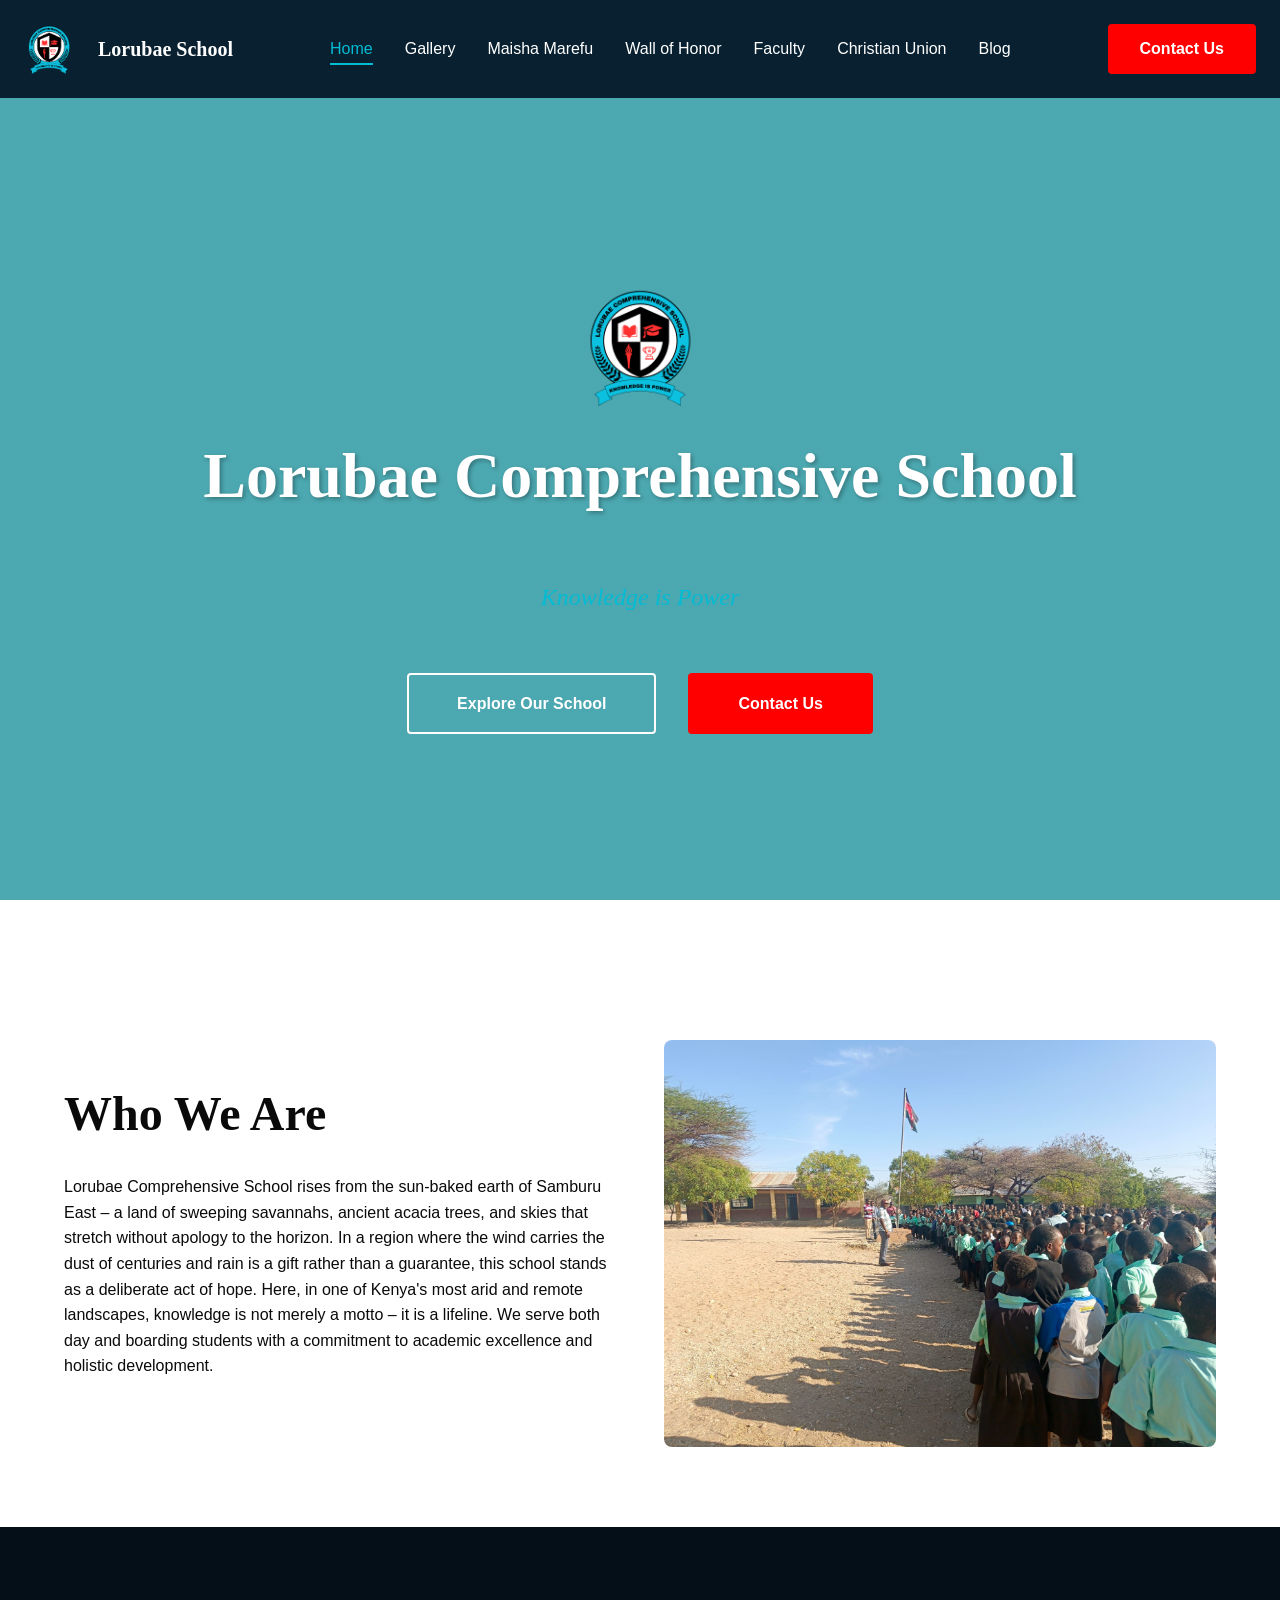
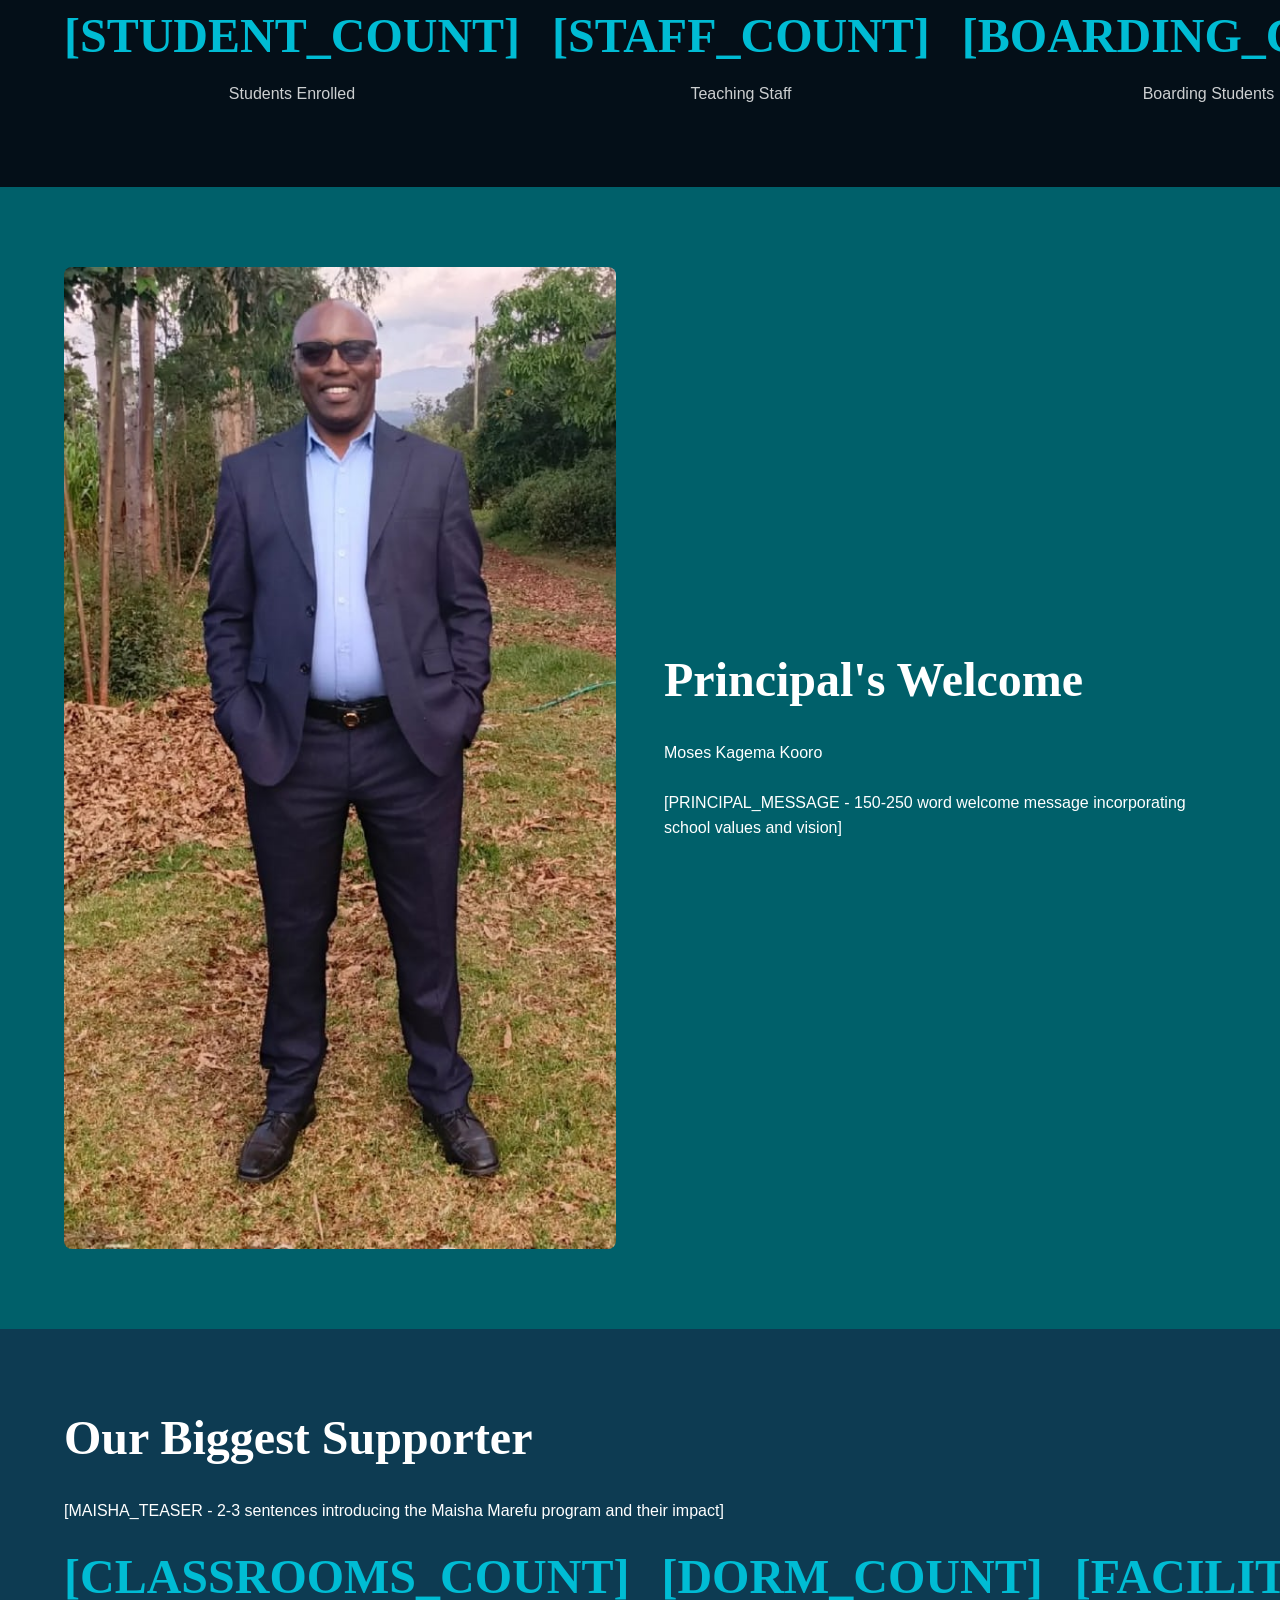
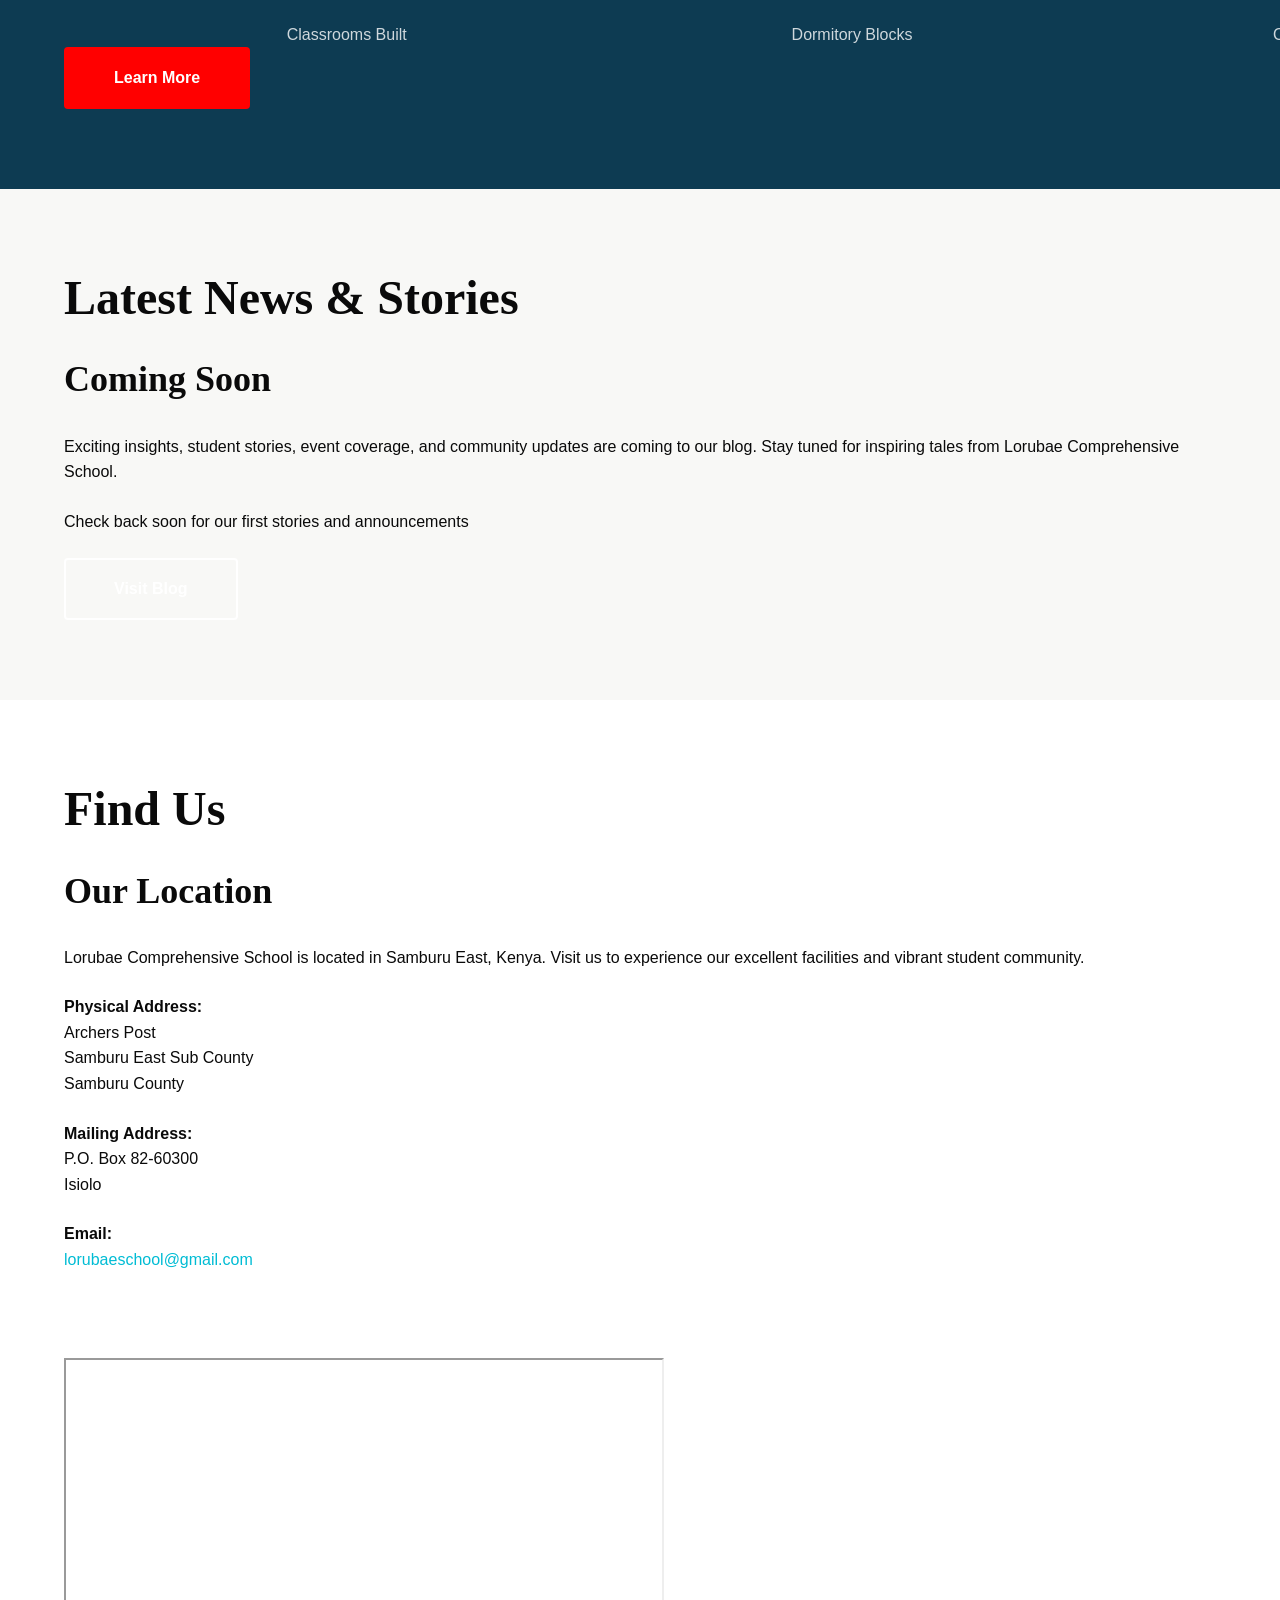
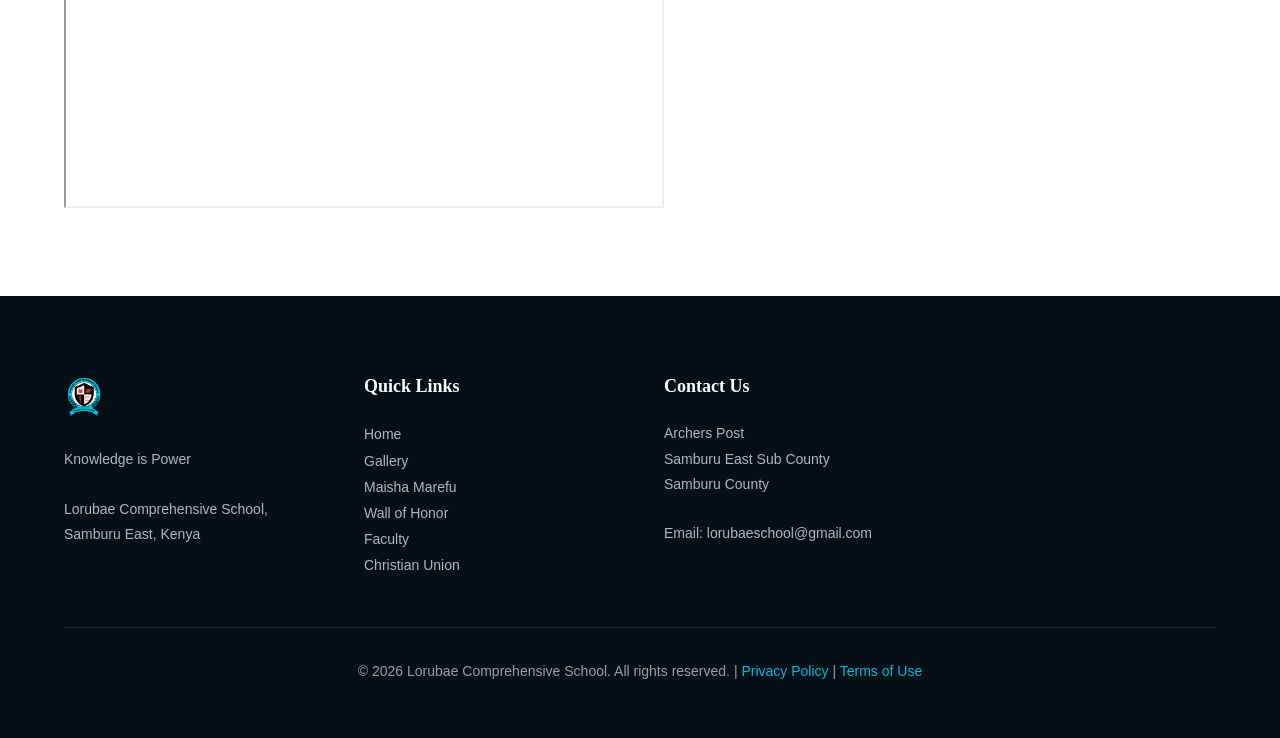
==== index.html @ 9081d362 "more details" ====
<!DOCTYPE html>
<html lang="en-KE">
<head>
  <meta charset="UTF-8">
  <meta name="viewport" content="width=device-width, initial-scale=1.0">
  <meta name="description" content="Lorubae Comprehensive School - Knowledge is Power. A leading secondary school in Samburu East, Kenya offering quality education for day and boarding students.">
  <meta name="keywords" content="Lorubae School, Secondary School, Kenya, Samburu East, Day and Boarding">
  <meta name="author" content="Lorubae Comprehensive School">
  <meta property="og:title" content="Lorubae Comprehensive School">
  <meta property="og:description" content="Knowledge is Power - Lorubae Comprehensive School">
  <meta property="og:image" content="/assets/images/logo/lorubae-logo.png.png">
  
  <!-- Favicon -->
  <link rel="icon" type="image/x-icon" href="/favicon.ico">
  <link rel="manifest" href="/site.webmanifest">
  
  <!-- Security Headers via Meta -->
  <meta http-equiv="X-UA-Compatible" content="IE=edge">
  <meta http-equiv="Content-Security-Policy" content="default-src 'self'; script-src 'self' https://cdn.jsdelivr.net https://www.googletagmanager.com https://www.google-analytics.com; style-src 'self' https://fonts.googleapis.com; img-src 'self' data: https: www.google-analytics.com; font-src https://fonts.gstatic.com;">
  <meta name="referrer" content="strict-origin-when-cross-origin">
  <meta name="permissions-policy" content="camera=(), microphone=(), geolocation=()">
  
  <!-- Stylesheets -->
  <link rel="stylesheet" href="/assets/css/variables.css">
  <link rel="stylesheet" href="/assets/css/main.css">
  
  <!-- Google Fonts Preconnect -->
  <link rel="preconnect" href="https://fonts.googleapis.com">
  <link rel="preconnect" href="https://fonts.gstatic.com" crossorigin>
  
  <!-- Google Analytics -->
  <script async src="https://www.googletagmanager.com/gtag/js?id=[GA_MEASUREMENT_ID]"></script>
  <script>
    window.dataLayer = window.dataLayer || [];
    function gtag(){dataLayer.push(arguments);}
    gtag('js', new Date());
    gtag('config', '[GA_MEASUREMENT_ID]', {
      'anonymize_ip': true,
      'allow_google_signals': false,
      'allow_ad_personalization_signals': false
    });
  </script>
  
  <title>Lorubae Comprehensive School - Knowledge is Power</title>
</head>
<body>
  <!-- Navigation -->
  <nav class="navbar">
    <div class="navbar-logo">
      <img src="/assets/images/logo/lorubae-logo.png.png" alt="Lorubae Comprehensive School Logo">
      <span class="navbar-brand">Lorubae School</span>
    </div>
    
    <ul class="nav-links">
      <li><a href="/" class="active">Home</a></li>
      <li><a href="/gallery.html">Gallery</a></li>
      <li><a href="/maisha-marefu.html">Maisha Marefu</a></li>
      <li><a href="/wall-of-honor.html">Wall of Honor</a></li>
      <li><a href="/faculty.html">Faculty</a></li>
      <li><a href="/christian-union.html">Christian Union</a></li>
      <li><a href="/blog/">Blog</a></li>
    </ul>
    
    <button class="cta-button">Contact Us</button>
    
    <button class="hamburger" aria-label="Toggle navigation menu">
      <span></span>
      <span></span>
      <span></span>
    </button>
  </nav>

  <!-- Mobile Navigation Drawer -->
  <div class="nav-drawer">
    <a href="/" class="active">Home</a>
    <a href="/gallery.html">Gallery</a>
    <a href="/maisha-marefu.html">Maisha Marefu</a>
    <a href="/wall-of-honor.html">Wall of Honor</a>
    <a href="/faculty.html">Faculty</a>
    <a href="/christian-union.html">Christian Union</a>
    <a href="/blog/">Blog</a>
    <a href="#contact">Contact Us</a>
  </div>

  <!-- Hero Section -->
  <section class="hero">
    <div class="hero-content">
      <img src="/assets/images/logo/lorubae-logo.png.png" alt="Lorubae School Logo" class="hero-logo">
      <h1>Lorubae Comprehensive School</h1>
      <p class="subtitle" style="color: var(--color-navy);">Knowledge is Power</p>
      <div class="hero-buttons">
        <a href="#about" class="btn btn-secondary">Explore Our School</a>
        <a href="#contact" class="btn btn-primary">Contact Us</a>
      </div>
    </div>
    <div class="scroll-indicator">
      <svg xmlns="http://www.w3.org/2000/svg" viewBox="0 0 24 24">
        <polyline points="6 9 12 15 18 9"></polyline>
      </svg>
    </div>
  </section>

  <!-- About Snapshot -->
  <section class="white-bg" id="about">
    <div class="container">
      <div class="two-column">
        <div>
          <h2 style="border-left: 4px solid var(--color-sky-teal); padding-left: 20px;">Who We Are</h2>
          <p>Lorubae Comprehensive School rises from the sun-baked earth of Samburu East – a land of sweeping savannahs, ancient acacia trees, and skies that stretch without apology to the horizon. In a region where the wind carries the dust of centuries and rain is a gift rather than a guarantee, this school stands as a deliberate act of hope. Here, in one of Kenya's most arid and remote landscapes, knowledge is not merely a motto – it is a lifeline. We serve both day and boarding students with a commitment to academic excellence and holistic development.</p>
        </div>
        <img src="/assets/images/hero/School Grounds.png" alt="Lorubae School Grounds">
      </div>
    </div>
  </section>

  <!-- Stats Bar -->
  <section class="stats-bar">
    <div class="container">
      <div class="stats-grid">
        <div class="stat-item">
          <h3 data-target="[STUDENT_COUNT]">[STUDENT_COUNT]</h3>
          <p>Students Enrolled</p>
        </div>
        <div class="stat-item">
          <h3 data-target="[STAFF_COUNT]">[STAFF_COUNT]</h3>
          <p>Teaching Staff</p>
        </div>
        <div class="stat-item">
          <h3 data-target="[BOARDING_COUNT]">[BOARDING_COUNT]</h3>
          <p>Boarding Students</p>
        </div>
        <div class="stat-item">
          <h3 data-target="[YEARS]">[YEARS]</h3>
          <p>Years of Excellence</p>
        </div>
      </div>
    </div>
  </section>

  <!-- Principal's Welcome -->
  <section class="slate-teal-bg">
    <div class="container">
      <div class="two-column">
        <img src="/assets/images/staff/PRINCIPAL.jpeg" alt="Moses Kagema Kooro" style="border-radius: 8px;">
        <div>
          <h2 style="color: white;">Principal's Welcome</h2>
          <p style="color: rgb(230, 230, 230); font-weight: 600; margin-bottom: 16px;">Moses Kagema Kooro</p>
          <p style="color: rgba(255, 255, 255, 0.9);">[PRINCIPAL_MESSAGE - 150-250 word welcome message incorporating school values and vision]</p>
        </div>
      </div>
    </div>
  </section>

  <!-- Maisha Marefu Teaser -->
  <section class="steel-blue-bg" style="text-align: center;">
    <div class="container">
      <h2 style="color: white; margin-bottom: 24px;">Our Biggest Supporter</h2>
      <p style="color: rgba(255, 255, 255, 0.9); font-size: 18px; margin-bottom: 24px; max-width: 700px; margin-left: auto; margin-right: auto;">[MAISHA_TEASER - 2-3 sentences introducing the Maisha Marefu program and their impact]</p>
      <div class="stats-grid" style="text-align: center;">
        <div class="stat-item">
          <h3 style="color: var(--color-crimson);">[CLASSROOMS_COUNT]</h3>
          <p style="color: rgba(255, 255, 255, 0.8);">Classrooms Built</p>
        </div>
        <div class="stat-item">
          <h3 style="color: var(--color-crimson);">[DORM_COUNT]</h3>
          <p style="color: rgba(255, 255, 255, 0.8);">Dormitory Blocks</p>
        </div>
        <div class="stat-item">
          <h3 style="color: var(--color-crimson);">[FACILITIES_COUNT]</h3>
          <p style="color: rgba(255, 255, 255, 0.8);">Other Facilities</p>
        </div>
      </div>
      <a href="/maisha-marefu.html" class="btn btn-primary" style="margin-top: 32px;">Learn More</a>
    </div>
  </section>

  <!-- Latest Blog Posts -->
  <section class="off-white-bg">
    <div class="container">
      <h2 style="text-align: center; margin-bottom: 24px;">Latest News & Stories</h2>
      <div style="text-align: center; padding: 64px 0;">
        <div style="background: white; padding: 48px; border-radius: 8px; box-shadow: 0 2px 8px rgba(0,0,0,0.1);">
          <h3 style="color: var(--color-navy); margin-bottom: 16px;" >Coming Soon</h3>
          <p style="color: var(--color-text); font-size: 16px; line-height: 1.6; max-width: 500px; margin-left: auto; margin-right: auto; margin-bottom: 24px;">
            Exciting insights, student stories, event coverage, and community updates are coming to our blog. Stay tuned for inspiring tales from Lorubae Comprehensive School.
          </p>
          <p style="color: #999; font-size: 14px;">Check back soon for our first stories and announcements</p>
        </div>
      </div>
      <div style="text-align: center; margin-top: 0;">
        <a href="/blog/" class="btn btn-secondary">Visit Blog</a>
      </div>
    </div>
  </section>

  <!-- Contact & Location Section -->
  <section id="contact" style="padding: 64px 0; background: white;">
    <div class="container">
      <h2 style="text-align: center; margin-bottom: 48px;">Find Us</h2>
      <div style="display: grid; grid-template-columns: 1fr 1fr; gap: 48px; align-items: center;">
        <div>
          <h3 style="color: var(--color-navy); margin-bottom: 24px;">Our Location</h3>
          <p style="color: var(--color-text); font-size: 16px; line-height: 1.8; margin-bottom: 24px;">
            Lorubae Comprehensive School is located in Samburu East, Kenya. Visit us to experience our excellent facilities and vibrant student community.
          </p>
          <div style="margin: 24px 0;">
            <p style="color: var(--color-text); margin-bottom: 12px;"><strong>Physical Address:</strong><br>Archers Post<br>Samburu East Sub County<br>Samburu County</p>
            <p style="color: var(--color-text); margin-bottom: 12px;"><strong>Mailing Address:</strong><br>P.O. Box 82-60300<br>Isiolo</p>
            <p style="color: var(--color-text);"><strong>Email:</strong><br><a href="&#109;&#97;&#105;&#108;&#116;&#111;&#58;lorubaeschool@gmail.com" style="color: var(--color-deep-teal); text-decoration: none;">lorubaeschool@gmail.com</a></p>
          </div>
          <a href="https://maps.app.goo.gl/WFSyZDKZx7uCWXWJ9" target="_blank" class="btn btn-secondary" style="display: inline-block;">Get Directions</a>
        </div>
        <div>
          <iframe src="https://www.google.com/maps/embed?pb=!1m18!1m12!1m3!1d3792.1730952216626!2d37.6455193!3d0.6342258999999999!2m3!1f0!2f0!3f0!3m2!1i1024!2i768!4f13.1!3m3!1m2!1s0x1788edaa19b9748d%3A0x7440bff00d04f501!2sLORUBAE%20PRIMARY%20SCHOOL!5e1!3m2!1sen!2ske!4v1774861211579!5m2!1sen!2ske" width="600" height="450" style="border:0;" allowfullscreen="" loading="lazy" referrerpolicy="no-referrer-when-downgrade"></iframe>
        </div>
      </div>
    </div>
  </section>

  <!-- Footer -->
  <footer>
    <div class="container">
      <div class="footer-grid">
        <!-- Column 1: Logo & Tagline -->
        <div>
          <img src="/assets/images/logo/lorubae-logo.png.png" alt="Lorubae Logo" class="footer-logo">
          <p>Knowledge is Power</p>
          <p style="font-size: 13px; color: rgba(255, 255, 255, 0.5);">Lorubae Comprehensive School, Samburu East, Kenya</p>
        </div>

        <!-- Column 2: Quick Links -->
        <div>
          <h4>Quick Links</h4>
          <a href="/">Home</a><br>
          <a href="/gallery.html">Gallery</a><br>
          <a href="/maisha-marefu.html">Maisha Marefu</a><br>
          <a href="/wall-of-honor.html">Wall of Honor</a><br>
          <a href="/faculty.html">Faculty</a><br>
          <a href="/christian-union.html">Christian Union</a>
        </div>

        <!-- Column 3: Contact Info -->
        <div>
          <h4>Contact Us</h4>
          <p>Archers Post<br>Samburu East Sub County<br>Samburu County</p>
          <p>Email: <a href="&#109;&#97;&#105;&#108;&#116;&#111;&#58;lorubaeschool@gmail.com" style="color: rgba(255, 255, 255, 0.8);">lorubaeschool@gmail.com</a></p>
        </div>
      </div>

      <div class="footer-bottom">
        <p>&copy; <span class="current-year">2024</span> Lorubae Comprehensive School. All rights reserved. | <a href="#privacy" style="color: rgba(255, 255, 255, 0.6);">Privacy Policy</a> | <a href="#terms" style="color: rgba(255, 255, 255, 0.6);">Terms of Use</a></p>
      </div>
    </div>
  </footer>

  <!-- Scripts -->
  <script src="/assets/js/main.js"></script>
</body>
</html>
---- assets/css/variables.css ----
:root {
  /* Blues – Primary Structure */
  --color-sky-teal: #00BCD4;
  --color-deep-teal: #00838F;
  --color-slate-teal: #00606A;
  --color-steel-blue: #0D3B52;
  --color-navy: #082030;
  --color-midnight: #040F18;

  /* Reds – Action & Pride */
  --color-flame: #FF0000;
  --color-crimson: #C00000;
  --color-deep-crimson: #8B0000;
  --color-maroon: #4A0000;

  /* Amber – Excellence Only */
  --color-amber: #F59E0B;
  --color-burnished: #B45309;

  /* Neutrals */
  --color-text: #0A0A0A;
  --color-white: #FFFFFF;
  --color-off-white: #F8F8F6;

  /* Typography */
  --font-display: 'Playfair Display', serif;
  --font-body: 'Nunito', sans-serif;
  --font-scripture: 'Lora', serif;

  /* Spacing */
  --spacing-xs: 8px;
  --spacing-sm: 16px;
  --spacing-md: 24px;
  --spacing-lg: 32px;
  --spacing-xl: 48px;
  --spacing-2xl: 80px;

  /* Transitions */
  --transition-fast: 0.15s ease;
  --transition-normal: 0.25s ease;
  --transition-slow: 0.35s ease;

  /* Shadows */
  --shadow-sm: 0 1px 3px rgba(0, 0, 0, 0.06);
  --shadow-md: 0 2px 12px rgba(0, 0, 0, 0.08);
  --shadow-lg: 0 10px 25px rgba(0, 0, 0, 0.12);

  /* Z-Index */
  --z-navbar: 1000;
  --z-modal: 2000;
  --z-tooltip: 3000;
}

/* Responsive adjustments */
@media (max-width: 768px) {
  :root {
    --spacing-2xl: 48px;
  }
}
---- assets/css/main.css ----
@import url('https://fonts.googleapis.com/css2?family=Playfair+Display:wght@600;700&family=Nunito:wght@400;600&family=Lora:ital@1&display=swap');

* {
  margin: 0;
  padding: 0;
  box-sizing: border-box;
}

html {
  scroll-behavior: smooth;
}

body {
  font-family: var(--font-body);
  color: var(--color-text);
  background-color: var(--color-white);
  line-height: 1.6;
  font-size: 16px;
}

/* Typography */
h1, h2, h3, h4, h5, h6 {
  font-family: var(--font-display);
  font-weight: 700;
  line-height: 1.2;
  margin-bottom: var(--spacing-lg);
}

h1 {
  font-size: 64px;
}

h2 {
  font-size: 48px;
}

h3 {
  font-size: 36px;
}

h4 {
  font-size: 24px;
}

h5 {
  font-size: 20px;
}

h6 {
  font-size: 16px;
}

p {
  margin-bottom: var(--spacing-md);
}

a {
  color: var(--color-sky-teal);
  text-decoration: none;
  transition: color var(--transition-normal);
}

a:hover {
  color: var(--color-deep-teal);
}

/* Container */
.container {
  max-width: 1200px;
  margin: 0 auto;
  padding: 0 var(--spacing-md);
}

/* Section Spacing */
section {
  padding: var(--spacing-2xl) 0;
}

@media (max-width: 768px) {
  section {
    padding: var(--spacing-xl) 0;
  }

  h1 {
    font-size: 36px;
  }

  h2 {
    font-size: 32px;
  }

  h3 {
    font-size: 28px;
  }

  h4 {
    font-size: 20px;
  }

  body {
    font-size: 16px;
  }
}

/* Navbar */
.navbar {
  position: fixed;
  top: 0;
  left: 0;
  right: 0;
  background: var(--color-navy);
  color: var(--color-white);
  padding: var(--spacing-md);
  z-index: var(--z-navbar);
  display: flex;
  justify-content: space-between;
  align-items: center;
  transition: box-shadow var(--transition-normal);
}

.navbar.scrolled {
  box-shadow: 0 2px 8px rgba(0, 0, 0, 0.15);
}

.navbar-logo {
  display: flex;
  align-items: center;
  gap: var(--spacing-md);
  flex-shrink: 0;
}

.navbar-logo img {
  height: 50px;
  width: auto;
}

.navbar-brand {
  font-family: var(--font-display);
  font-size: 20px;
  font-weight: 700;
  color: var(--color-white);
  display: none;
}

@media (min-width: 769px) {
  .navbar-brand {
    display: block;
  }
}

.nav-links {
  display: flex;
  gap: var(--spacing-lg);
  align-items: center;
  list-style: none;
}

.nav-links a {
  color: var(--color-white);
  transition: color var(--transition-normal);
  position: relative;
  padding-bottom: var(--spacing-xs);
}

.nav-links a::after {
  content: '';
  position: absolute;
  bottom: 0;
  left: 0;
  width: 0;
  height: 2px;
  background: var(--color-sky-teal);
  transition: width var(--transition-normal);
}

.nav-links a:hover::after,
.nav-links a.active::after {
  width: 100%;
}

.nav-links a.active {
  color: var(--color-sky-teal);
}

.nav-links {
  display: none;
}

@media (min-width: 769px) {
  .nav-links {
    display: flex;
  }
}

.hamburger {
  display: flex;
  flex-direction: column;
  gap: 6px;
  cursor: pointer;
  background: none;
  border: none;
  padding: 0;
}

.hamburger span {
  width: 24px;
  height: 3px;
  background: var(--color-white);
  transition: transform var(--transition-normal), opacity var(--transition-normal);
}

@media (min-width: 769px) {
  .hamburger {
    display: none;
  }
}

.hamburger.open span:nth-child(1) {
  transform: rotate(45deg) translate(10px, 10px);
}

.hamburger.open span:nth-child(2) {
  opacity: 0;
}

.hamburger.open span:nth-child(3) {
  transform: rotate(-45deg) translate(7px, -7px);
}

.nav-drawer {
  position: fixed;
  top: 0;
  left: 0;
  right: 0;
  bottom: 0;
  background: var(--color-navy);
  z-index: calc(var(--z-navbar) - 1);
  display: none;
  flex-direction: column;
  padding-top: 80px;
  padding: 80px var(--spacing-md) var(--spacing-md);
}

.nav-drawer.open {
  display: flex;
}

.nav-drawer a {
  color: var(--color-white);
  font-size: 20px;
  padding: var(--spacing-md) 0;
  border-bottom: 1px solid rgba(255, 255, 255, 0.1);
}

.nav-drawer a.active {
  color: var(--color-sky-teal);
}

.cta-button {
  background: var(--color-flame);
  color: var(--color-white);
  padding: var(--spacing-sm) var(--spacing-lg);
  border-radius: 4px;
  transition: background var(--transition-normal);
  border: none;
  font-family: var(--font-body);
  font-size: 16px;
  font-weight: 600;
  cursor: pointer;
  white-space: nowrap;
}

.cta-button:hover {
  background: var(--color-crimson);
}

@media (max-width: 768px) {
  .cta-button {
    display: none;
  }
}

/* Hero Section */
.hero {
  height: 100vh;
  display: flex;
  align-items: center;
  justify-content: center;
  background: linear-gradient(rgba(0, 131, 143, 0.7), rgba(0, 131, 143, 0.7)), 
              url('../../images/hero/[HERO_IMAGE]') center/cover;
  background-attachment: fixed;
  color: var(--color-white);
  text-align: center;
  position: relative;
  margin-top: 60px;
}

.hero-content {
  z-index: 1;
  display: flex;
  flex-direction: column;
  align-items: center;
  gap: var(--spacing-lg);
}

.hero-logo {
  height: 120px;
  width: auto;
  animation: slideDown 0.8s ease;
}

.hero h1 {
  font-size: 64px;
  color: var(--color-white);
  text-shadow: 2px 2px 4px rgba(0, 0, 0, 0.3);
}

.hero .subtitle {
  font-family: var(--font-scripture);
  font-size: 24px;
  color: var(--color-sky-teal);
  font-style: italic;
}

.hero-buttons {
  display: flex;
  gap: var(--spacing-lg);
  justify-content: center;
  flex-wrap: wrap;
}

.btn {
  padding: var(--spacing-sm) var(--spacing-xl);
  border-radius: 4px;
  font-family: var(--font-body);
  font-weight: 600;
  font-size: 16px;
  cursor: pointer;
  transition: all var(--transition-normal);
  border: 2px solid transparent;
  text-decoration: none;
  display: inline-block;
}

.btn-primary {
  background: var(--color-flame);
  color: var(--color-white);
}

.btn-primary:hover {
  background: var(--color-crimson);
  transform: translateY(-2px);
  box-shadow: 0 4px 12px rgba(255, 0, 0, 0.3);
}

.btn-secondary {
  background: transparent;
  color: var(--color-white);
  border: 2px solid var(--color-white);
}

.btn-secondary:hover {
  background: var(--color-white);
  color: var(--color-deep-teal);
}

.scroll-indicator {
  position: absolute;
  bottom: 30px;
  left: 50%;
  transform: translateX(-50%);
  animation: bounce 2s infinite;
}

.scroll-indicator svg {
  width: 30px;
  height: 30px;
  stroke: var(--color-white);
  stroke-width: 2;
  fill: none;
}

@keyframes bounce {
  0%, 100% {
    transform: translateX(-50%) translateY(0);
  }
  50% {
    transform: translateX(-50%) translateY(10px);
  }
}

@keyframes slideDown {
  from {
    opacity: 0;
    transform: translateY(-30px);
  }
  to {
    opacity: 1;
    transform: translateY(0);
  }
}

@media (max-width: 768px) {
  .hero {
    margin-top: 60px;
    height: auto;
    min-height: 100vh;
    padding: var(--spacing-2xl) 0;
  }

  .hero h1 {
    font-size: 36px;
  }

  .hero .subtitle {
    font-size: 18px;
  }

  .hero-buttons {
    flex-direction: column;
    align-items: center;
  }

  .btn {
    width: 100%;
  }

  .hero-logo {
    height: 80px;
  }
}

/* Cards */
.card {
  background: var(--color-white);
  border-radius: 8px;
  box-shadow: var(--shadow-md);
  overflow: hidden;
  transition: all var(--transition-normal);
  border-top: 3px solid var(--color-steel-blue);
}

.card:hover {
  transform: translateY(-4px);
  box-shadow: var(--shadow-lg);
}

.card-body {
  padding: var(--spacing-lg);
}

/* Stats Section */
.stats-bar {
  background: var(--color-midnight);
  color: var(--color-white);
  padding: var(--spacing-2xl) 0;
}

.stats-grid {
  display: grid;
  grid-template-columns: repeat(4, 1fr);
  gap: var(--spacing-lg);
  text-align: center;
}

.stat-item h3 {
  font-size: 48px;
  color: var(--color-sky-teal);
  margin-bottom: var(--spacing-sm);
}

.stat-item p {
  font-size: 16px;
  color: rgba(255, 255, 255, 0.8);
  margin-bottom: 0;
}

@media (max-width: 768px) {
  .stats-grid {
    grid-template-columns: repeat(2, 1fr);
  }

  .stat-item h3 {
    font-size: 32px;
  }
}

/* Two Column Layout */
.two-column {
  display: grid;
  grid-template-columns: 1fr 1fr;
  gap: var(--spacing-xl);
  align-items: center;
}

@media (max-width: 768px) {
  .two-column {
    grid-template-columns: 1fr;
  }
}

.two-column img {
  width: 100%;
  height: auto;
  border-radius: 8px;
}

/* Colors */
.white-bg {
  background: var(--color-white);
}

.off-white-bg {
  background: var(--color-off-white);
}

.navy-bg {
  background: var(--color-navy);
  color: var(--color-white);
}

.midnight-bg {
  background: var(--color-midnight);
  color: var(--color-white);
}

.steel-blue-bg {
  background: var(--color-steel-blue);
  color: var(--color-white);
}

.deep-teal-bg {
  background: var(--color-deep-teal);
  color: var(--color-white);
}

.slate-teal-bg {
  background: var(--color-slate-teal);
  color: var(--color-white);
}

/* Footer */
footer {
  background: var(--color-midnight);
  color: var(--color-white);
  padding: var(--spacing-2xl) 0 var(--spacing-lg);
}

.footer-grid {
  display: grid;
  grid-template-columns: repeat(4, 1fr);
  gap: var(--spacing-xl);
  margin-bottom: var(--spacing-xl);
}

.footer-grid h4 {
  font-size: 18px;
  margin-bottom: var(--spacing-md);
}

.footer-grid a,
.footer-grid p {
  color: rgba(255, 255, 255, 0.7);
  font-size: 14px;
  line-height: 1.8;
}

.footer-grid a:hover {
  color: var(--color-sky-teal);
}

.footer-logo {
  height: 40px;
  margin-bottom: var(--spacing-md);
}

.social-links {
  display: flex;
  gap: var(--spacing-md);
}

.social-links a {
  display: inline-flex;
  align-items: center;
  justify-content: center;
  width: 40px;
  height: 40px;
  background: rgba(255, 255, 255, 0.1);
  border-radius: 50%;
  transition: all var(--transition-normal);
}

.social-links a:hover {
  background: var(--color-sky-teal);
}

.footer-bottom {
  border-top: 1px solid rgba(255, 255, 255, 0.1);
  padding-top: var(--spacing-lg);
  text-align: center;
  font-size: 14px;
  color: rgba(255, 255, 255, 0.6);
}

@media (max-width: 768px) {
  .footer-grid {
    grid-template-columns: 1fr;
    gap: var(--spacing-lg);
  }
}

/* Forms */
form {
  display: flex;
  flex-direction: column;
  gap: var(--spacing-md);
}

input,
textarea,
select {
  padding: var(--spacing-sm) var(--spacing-md);
  border: 1px solid #ddd;
  border-radius: 4px;
  font-family: var(--font-body);
  font-size: 16px;
  transition: border-color var(--transition-normal);
}

input:focus,
textarea:focus,
select:focus {
  outline: none;
  border-color: var(--color-sky-teal);
  box-shadow: 0 0 0 2px rgba(0, 188, 212, 0.1);
}

textarea {
  resize: vertical;
  min-height: 150px;
}

/* Accessibility */
.sr-only {
  position: absolute;
  width: 1px;
  height: 1px;
  padding: 0;
  margin: -1px;
  overflow: hidden;
  clip: rect(0, 0, 0, 0);
  white-space: nowrap;
  border-width: 0;
}

/* Utility Classes */
.text-center {
  text-align: center;
}

.text-white {
  color: var(--color-white);
}

.text-teal {
  color: var(--color-sky-teal);
}

.text-amber {
  color: var(--color-amber);
}

.mt-lg {
  margin-top: var(--spacing-lg);
}

.mb-lg {
  margin-bottom: var(--spacing-lg);
}

.py-lg {
  padding: var(--spacing-lg) 0;
}
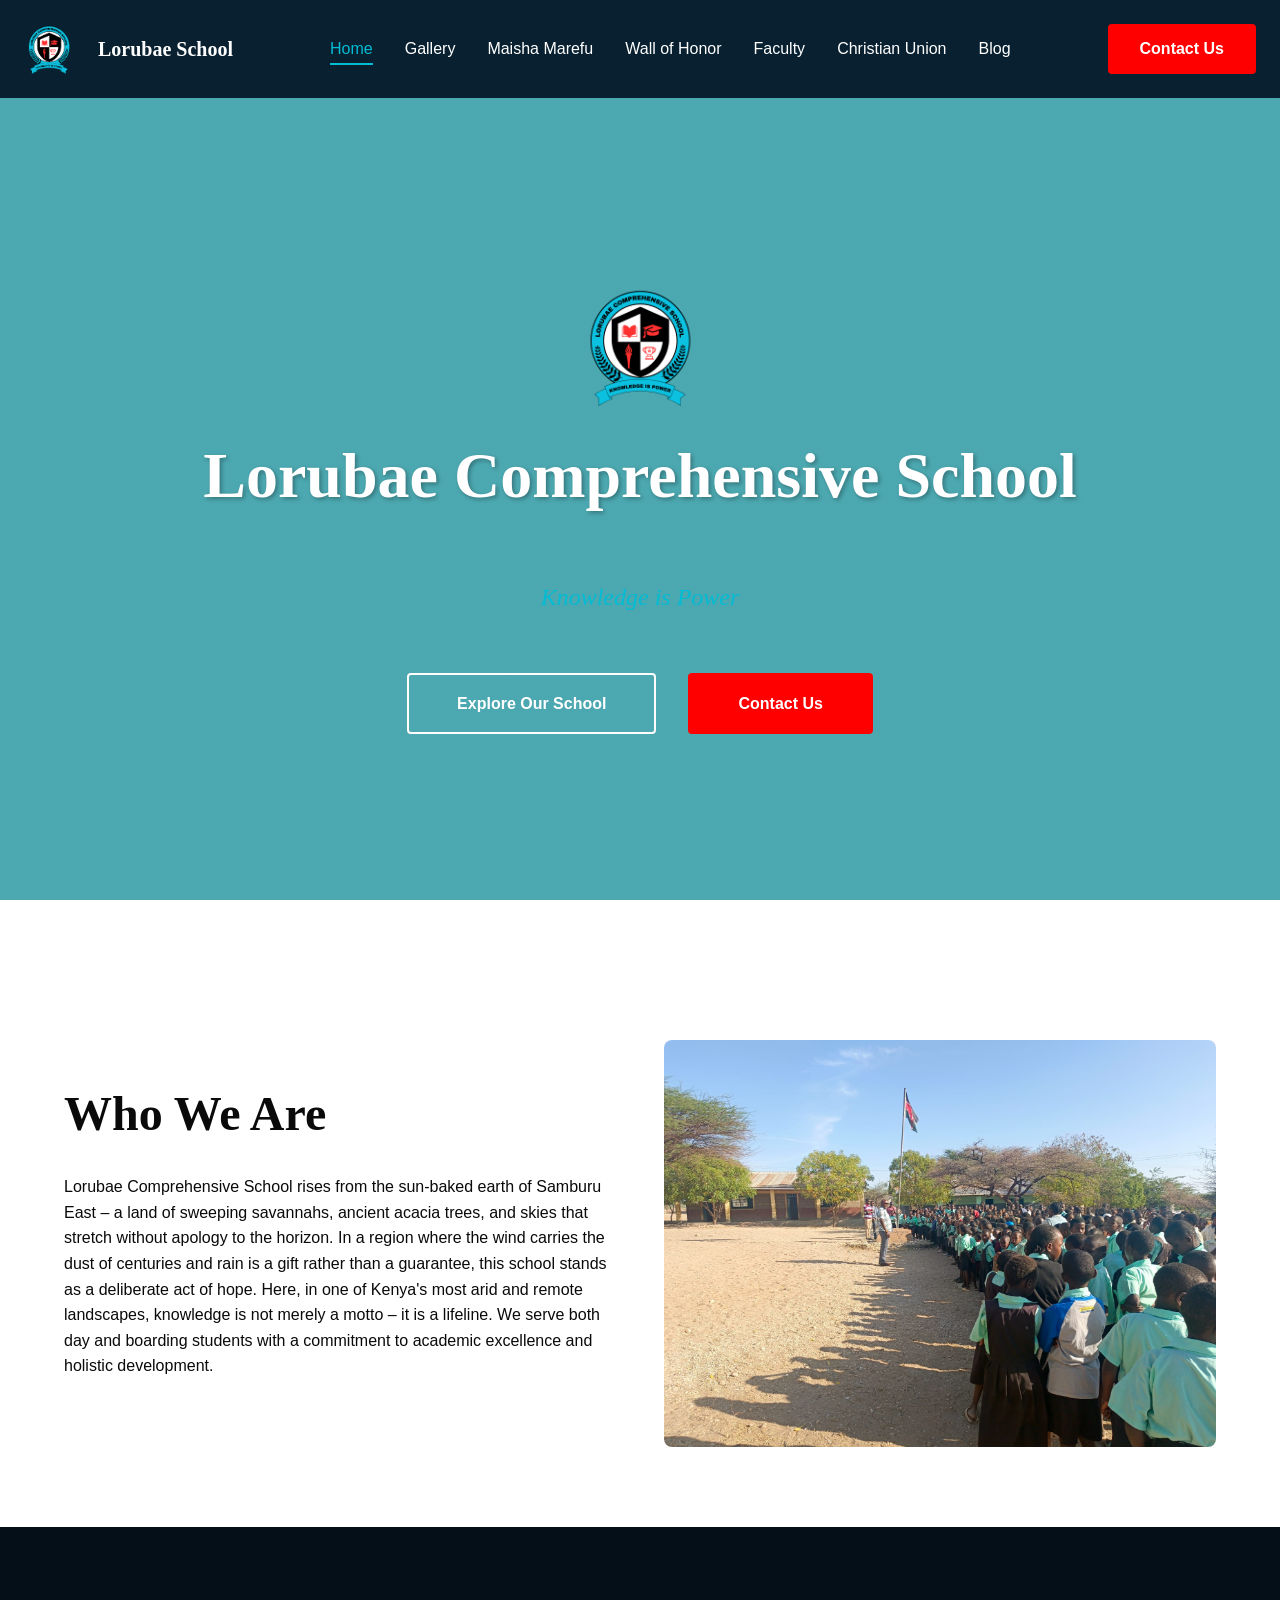
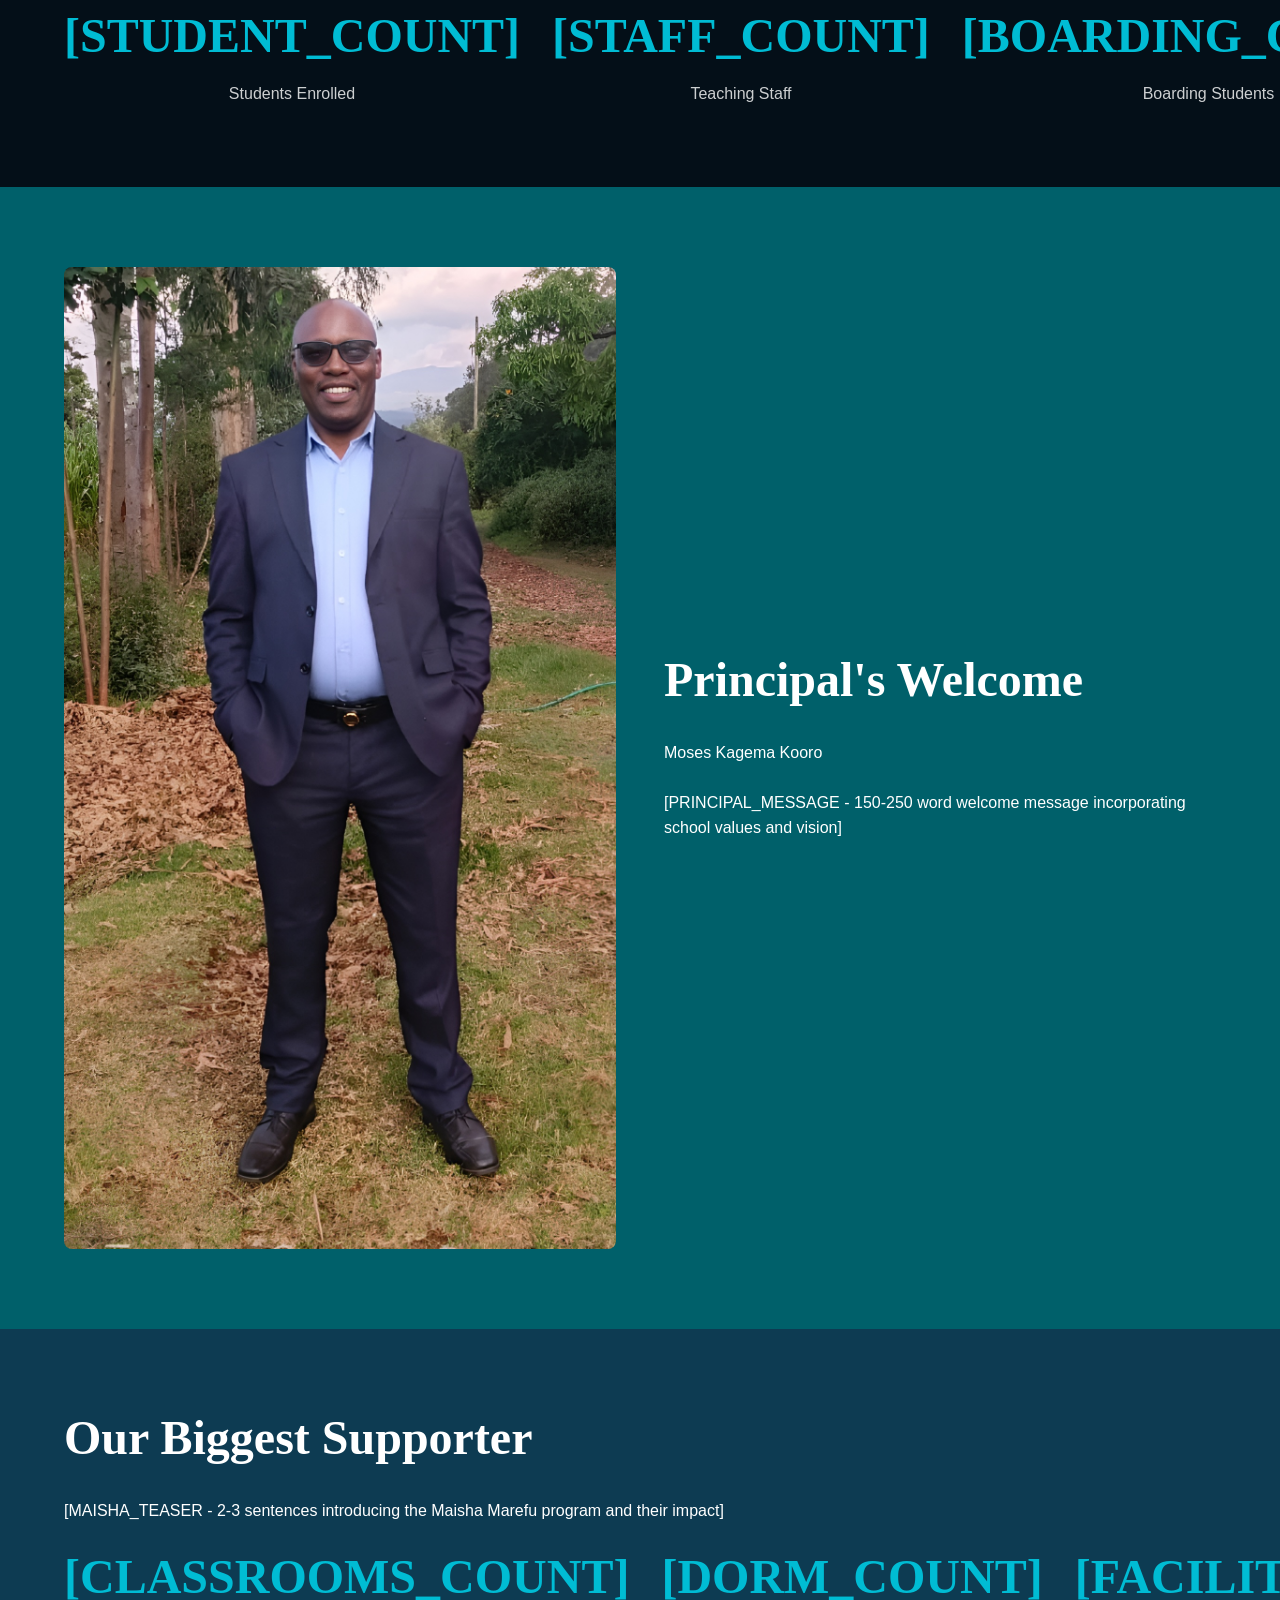
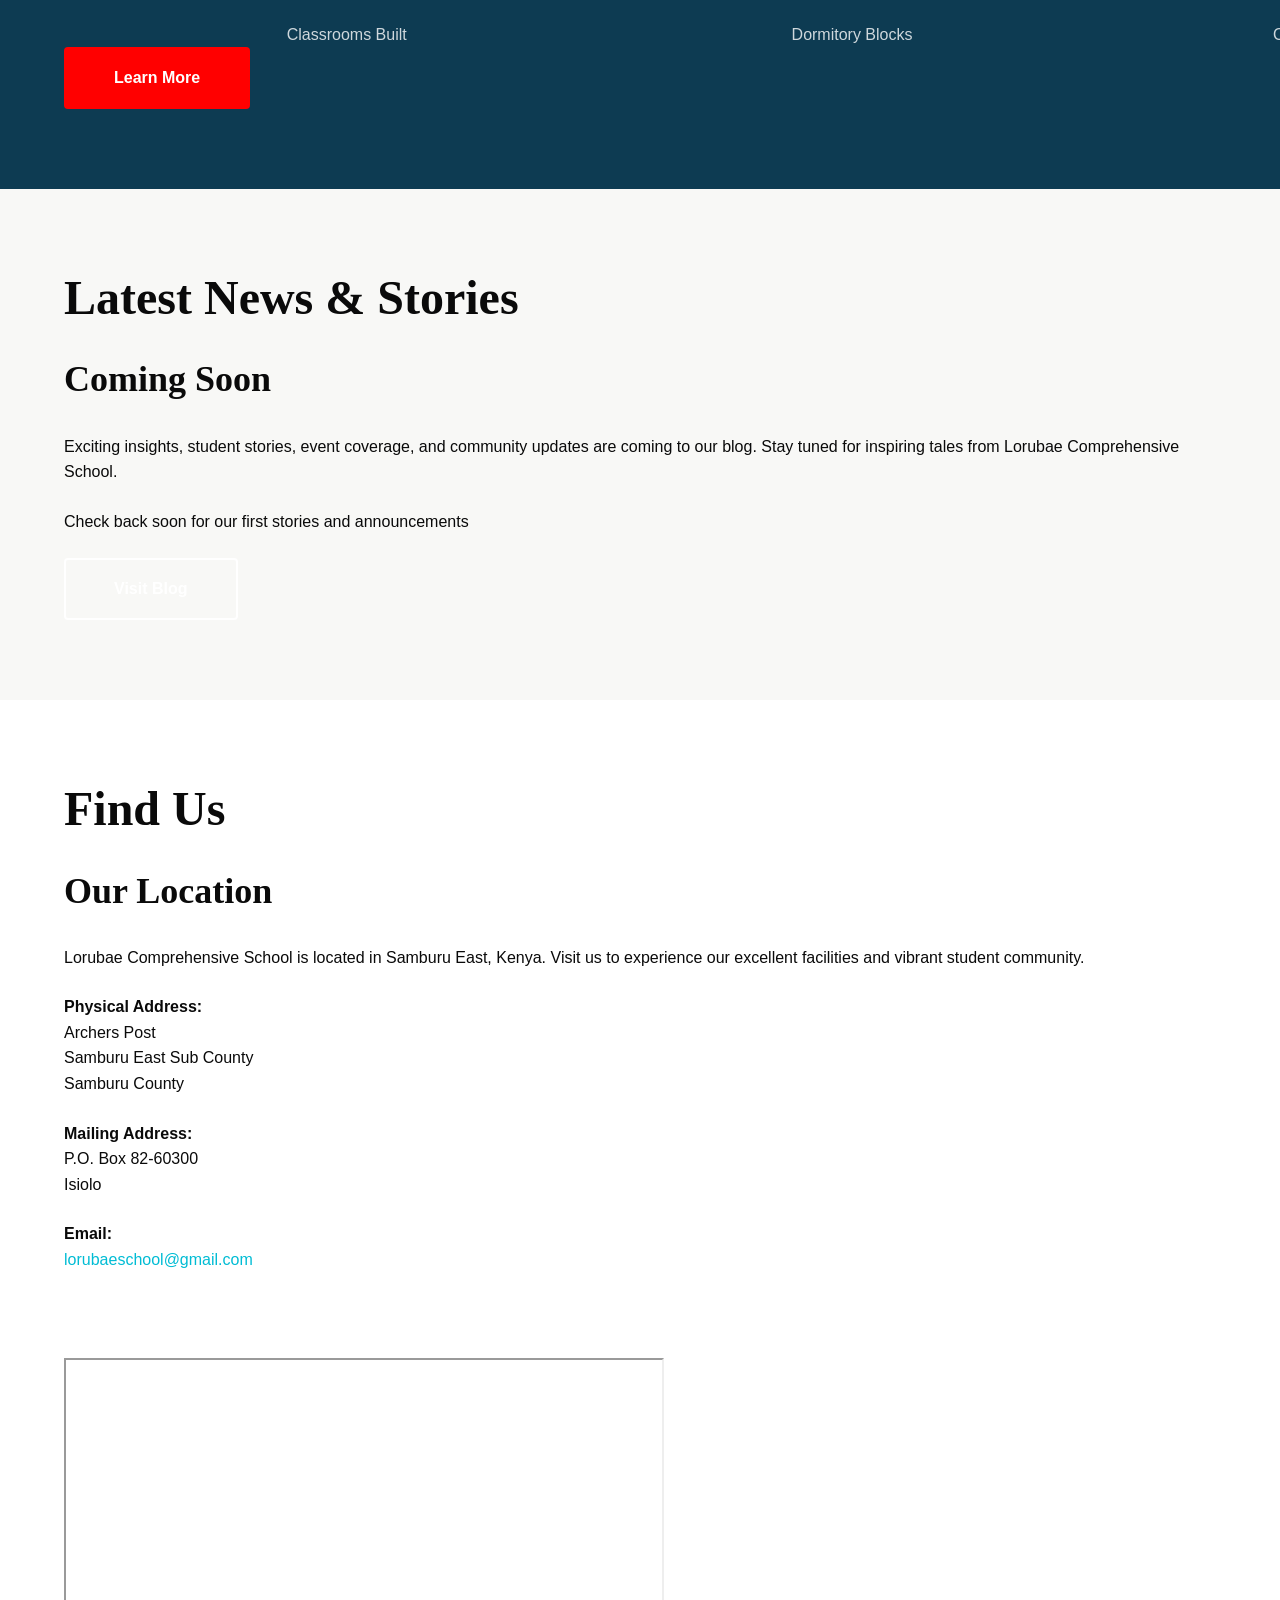
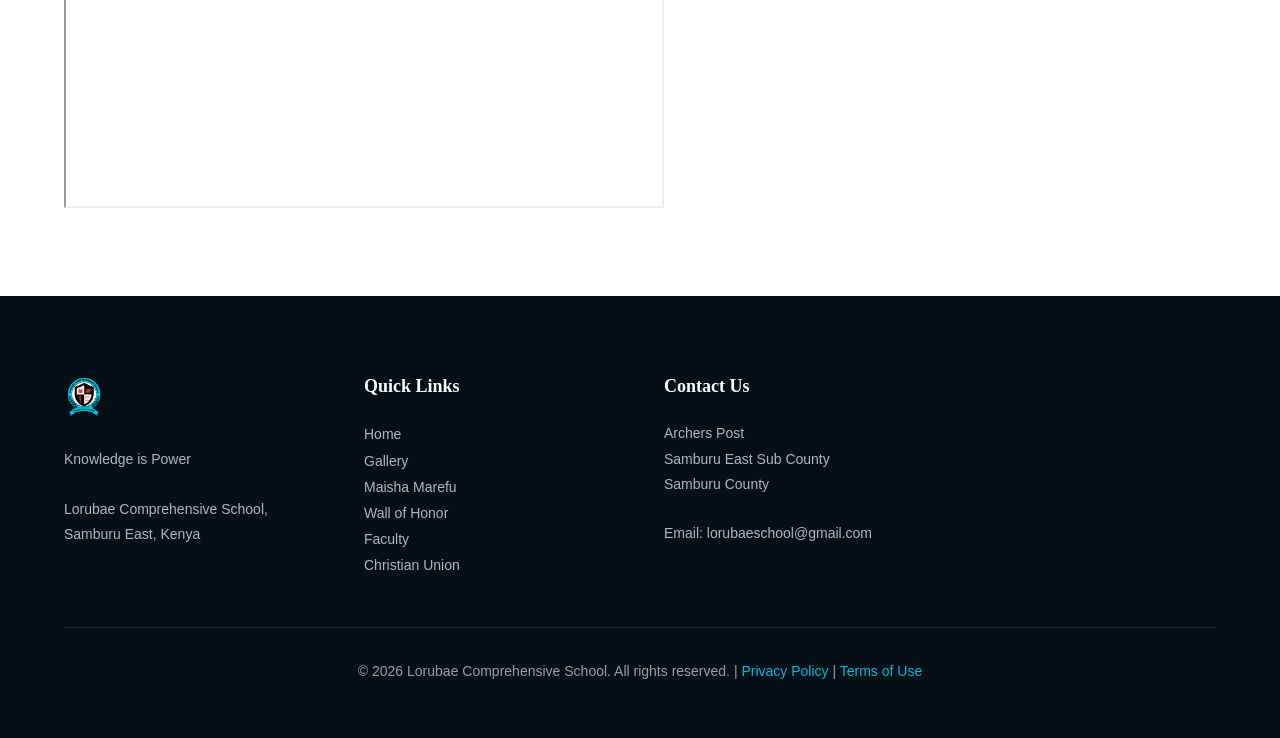
==== commit 6f962bdd: "principal image" ====
--- a/index.html
+++ b/index.html
@@ -85,9 +85,9 @@
   <!-- Hero Section -->
   <section class="hero">
     <div class="hero-content">
-      <img src="/assets/images/logo/lorubae-logo.png.png" alt="Lorubae School Logo" class="hero-logo">
+      <img src="/assets/images/logo/lorubae-logo.png.png" alt="Lorubae School Logo" class="hero-logo" style="width: 200px; height: 200px;">
       <h1>Lorubae Comprehensive School</h1>
-      <p class="subtitle" style="color: var(--color-navy);">Knowledge is Power</p>
+      <p class="subtitle" style="color: var(--color-navy); font-weight: 600; font-size: 24px;">Knowledge is Power</p>
       <div class="hero-buttons">
         <a href="#about" class="btn btn-secondary">Explore Our School</a>
         <a href="#contact" class="btn btn-primary">Contact Us</a>
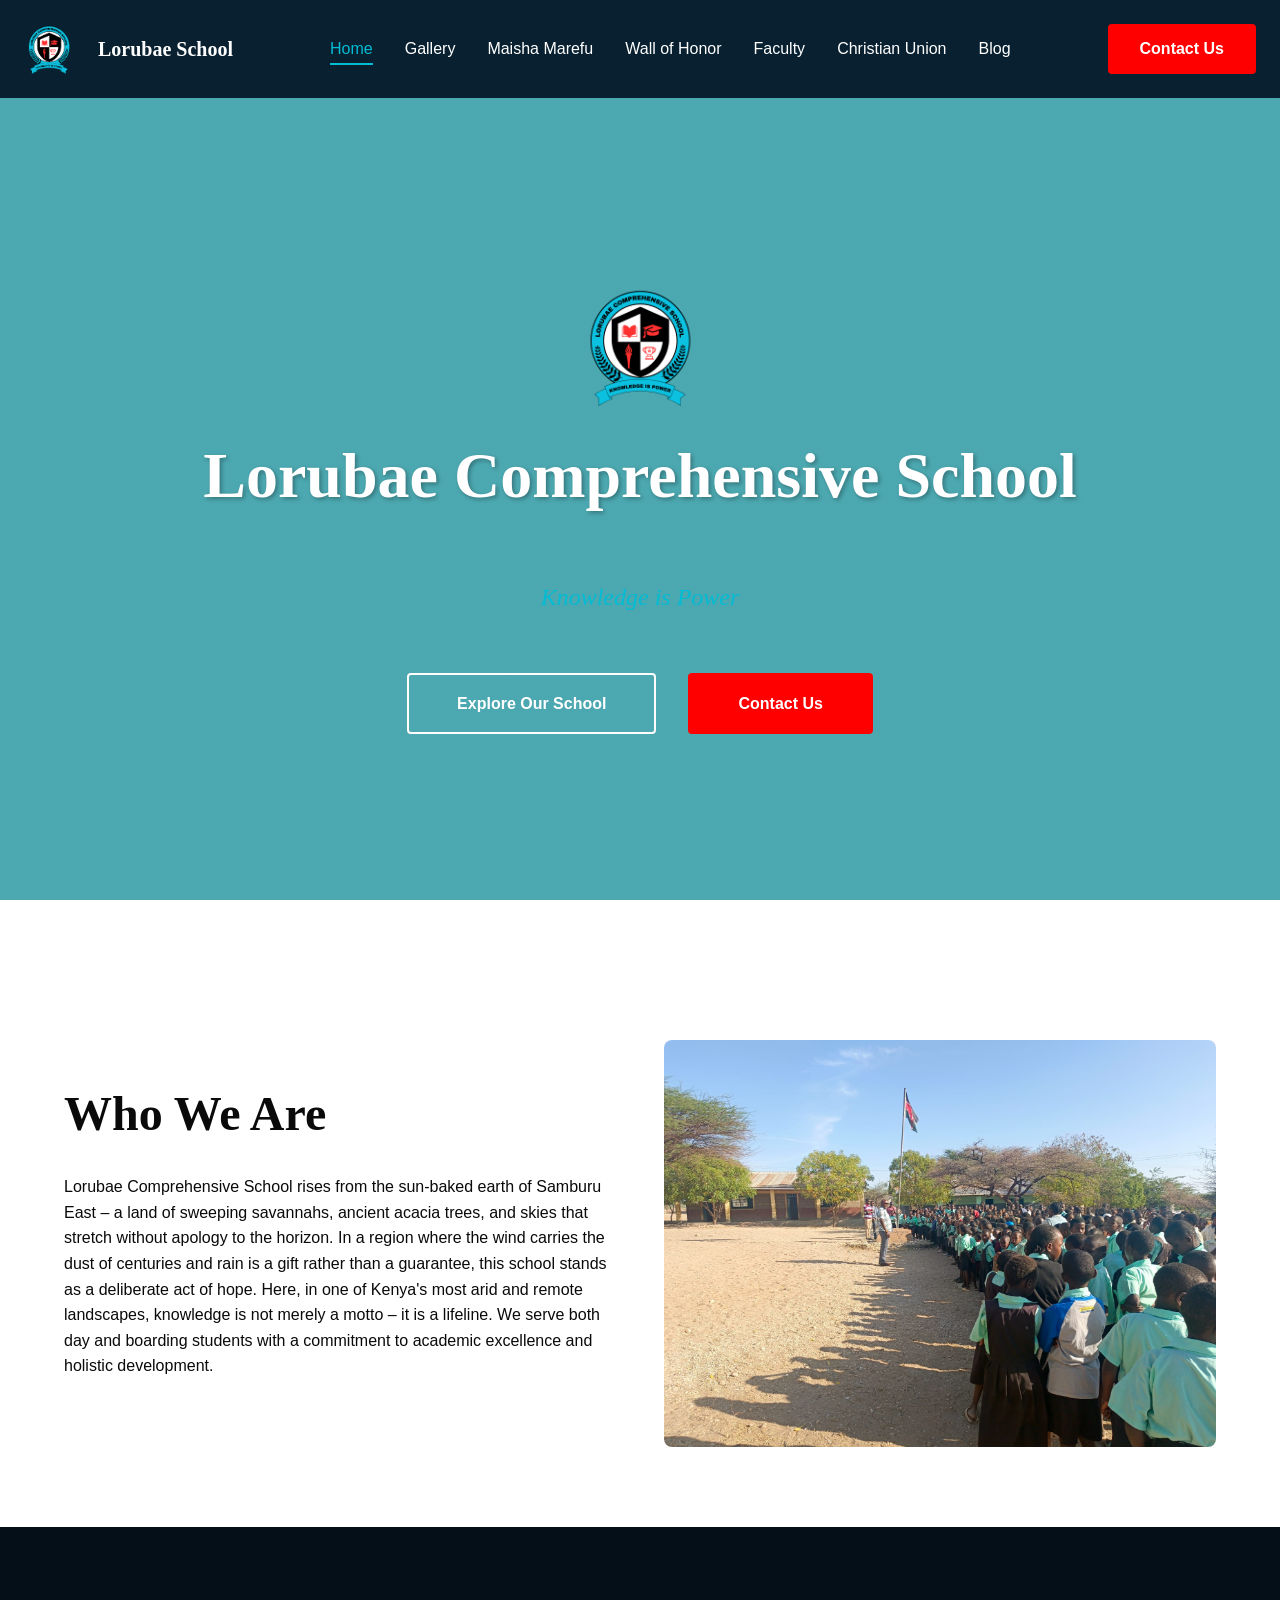
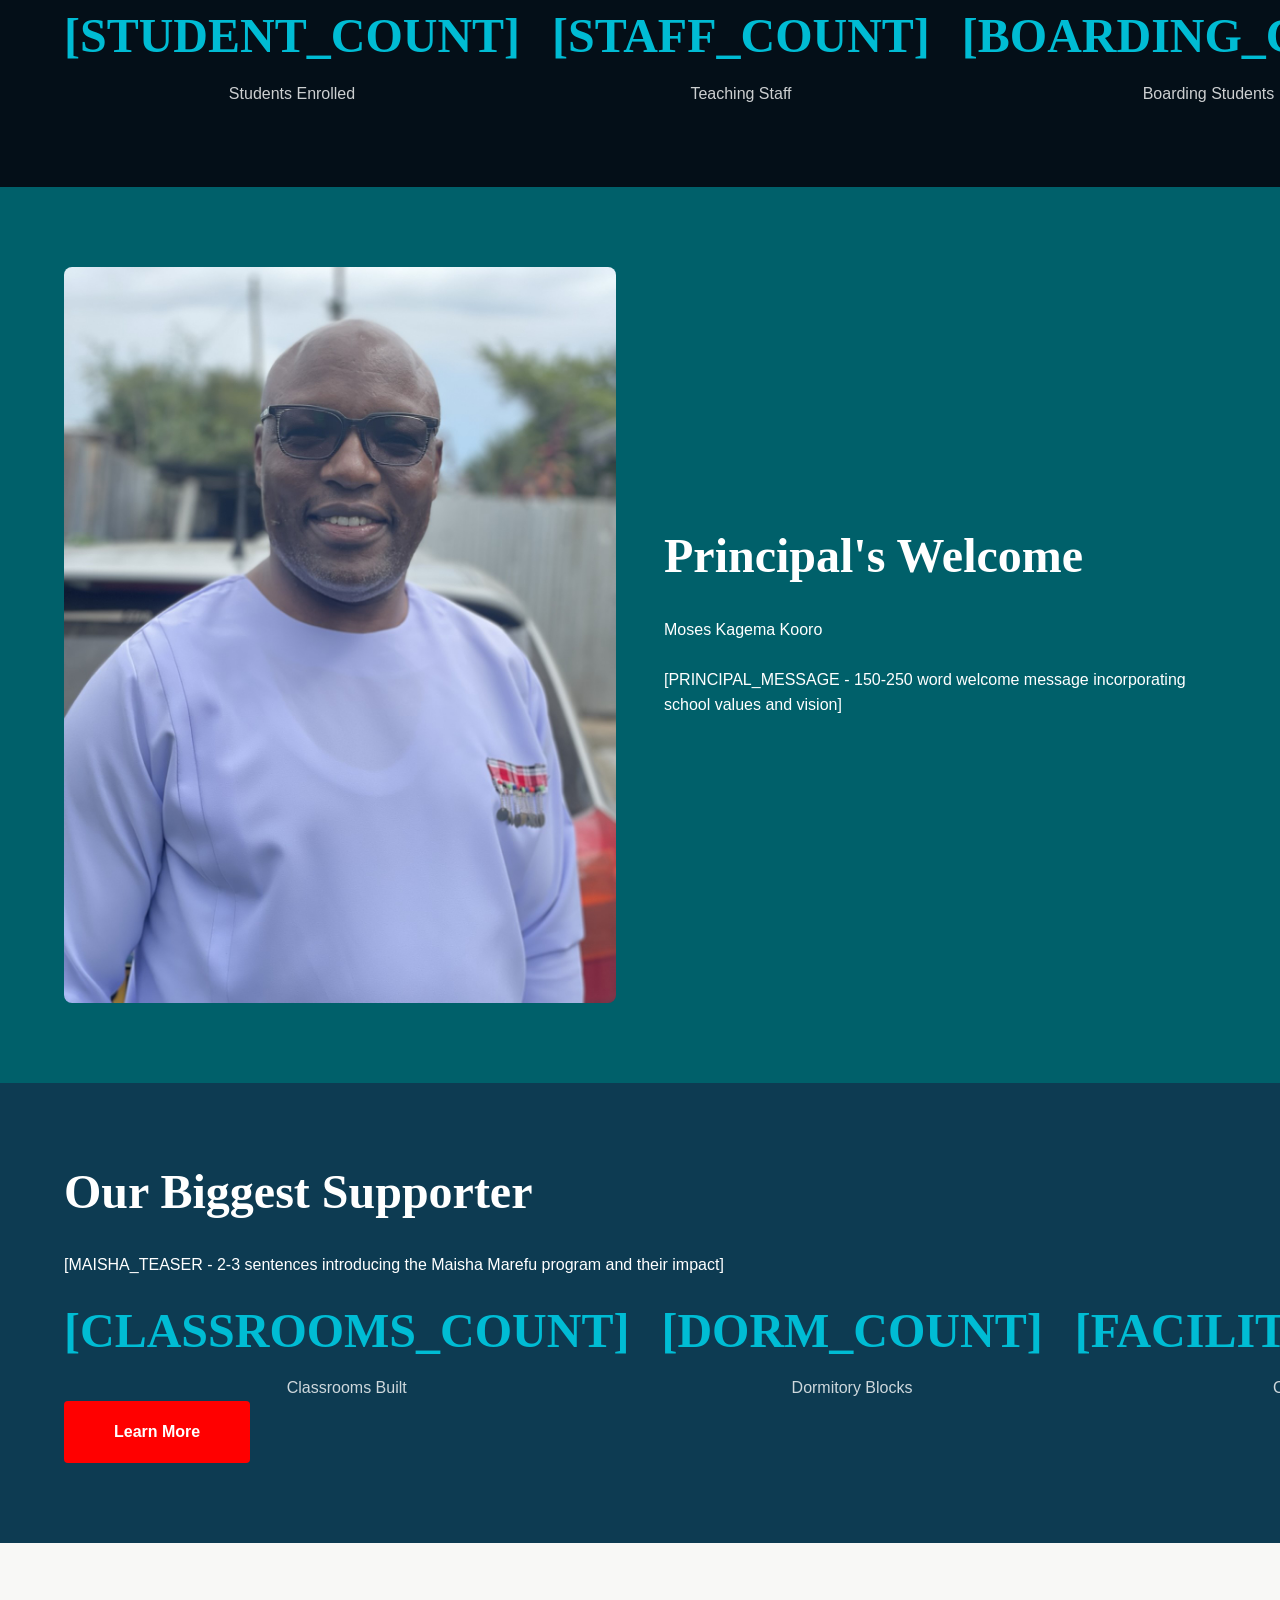
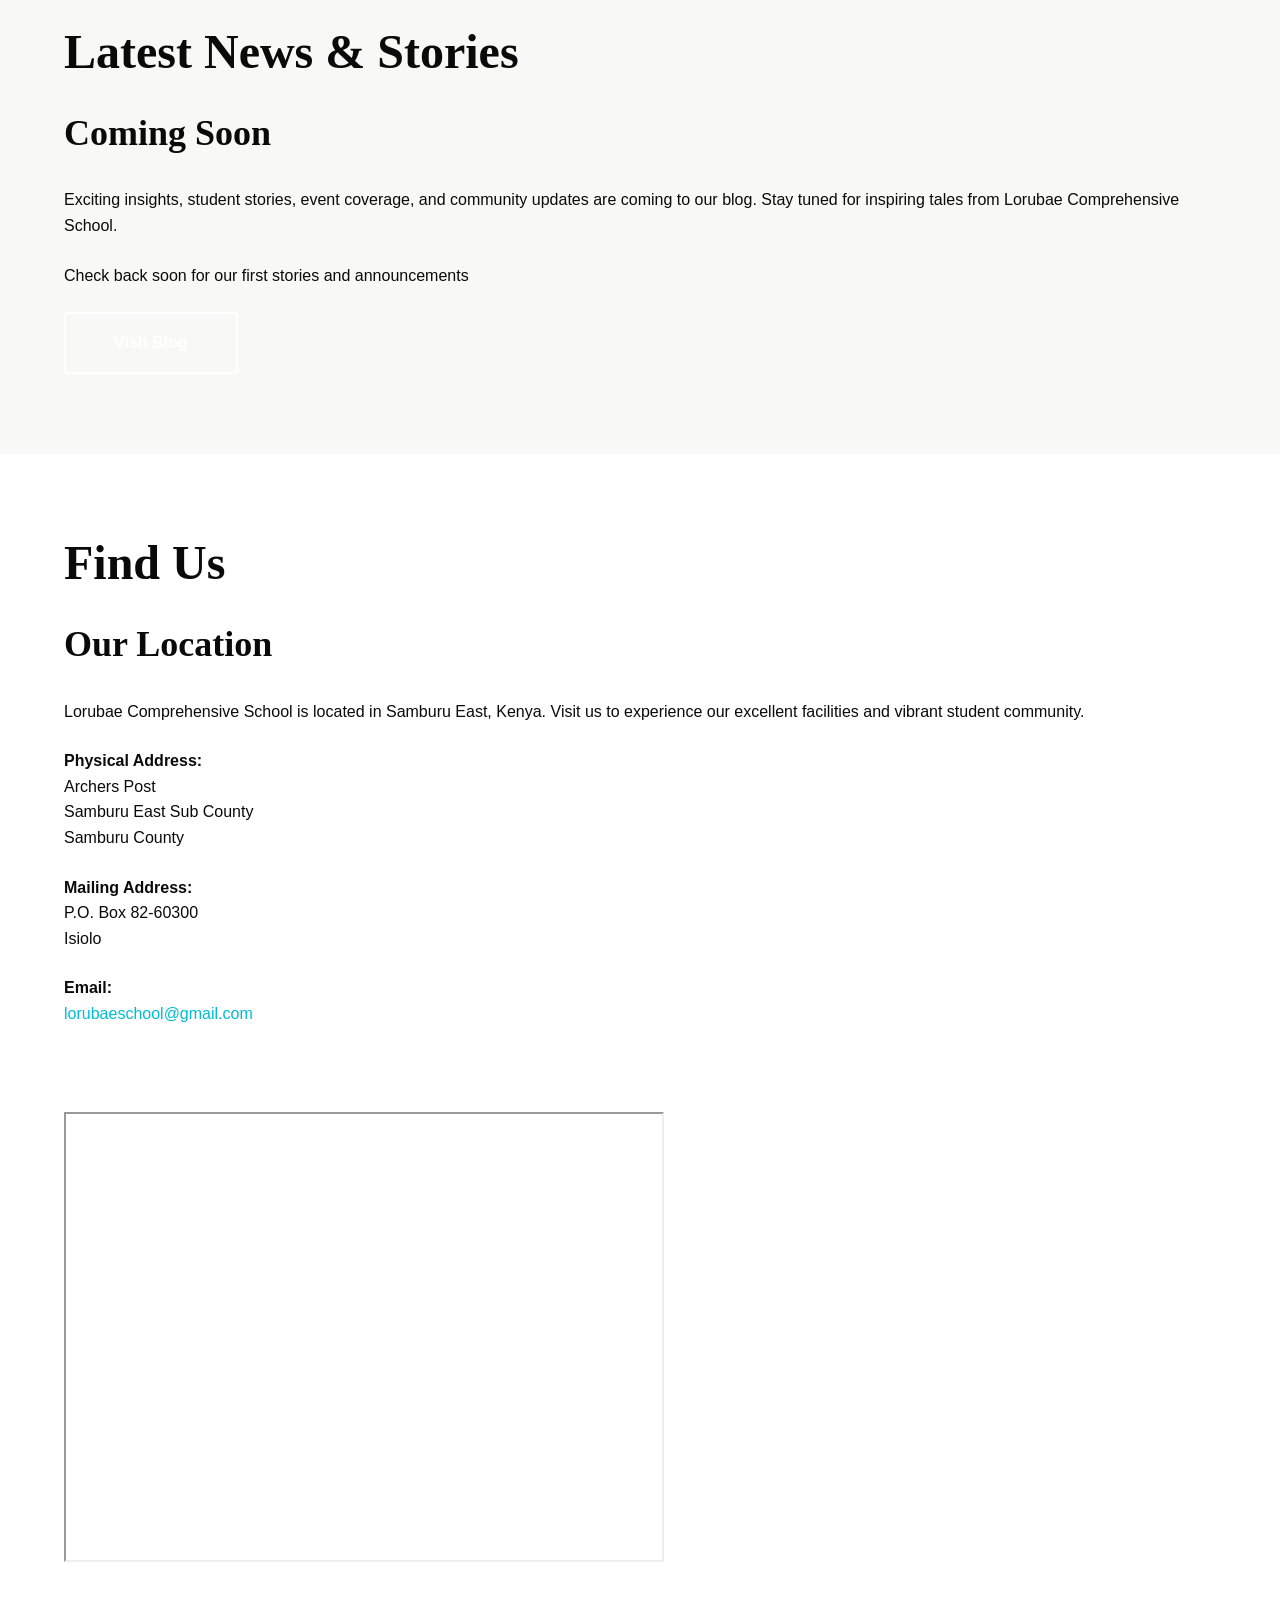
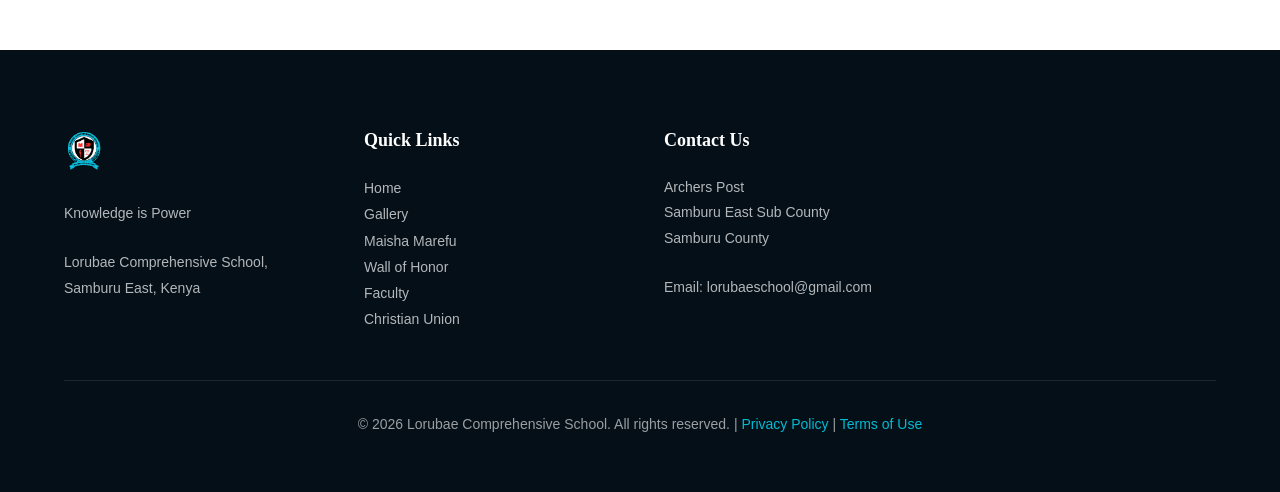
==== commit 96d9e682: "color" ====
--- a/index.html
+++ b/index.html
@@ -87,7 +87,7 @@
     <div class="hero-content">
       <img src="/assets/images/logo/lorubae-logo.png.png" alt="Lorubae School Logo" class="hero-logo" style="width: 200px; height: 200px;">
       <h1>Lorubae Comprehensive School</h1>
-      <p class="subtitle" style="color: var(--color-navy); font-weight: 600; font-size: 24px;">Knowledge is Power</p>
+      <p class="subtitle" style="color: white; font-weight: 600; font-size: 24px; text-shadow: 2px 2px 4px rgba(0,0,0,0.3);">Knowledge is Power</p>
       <div class="hero-buttons">
         <a href="#about" class="btn btn-secondary">Explore Our School</a>
         <a href="#contact" class="btn btn-primary">Contact Us</a>
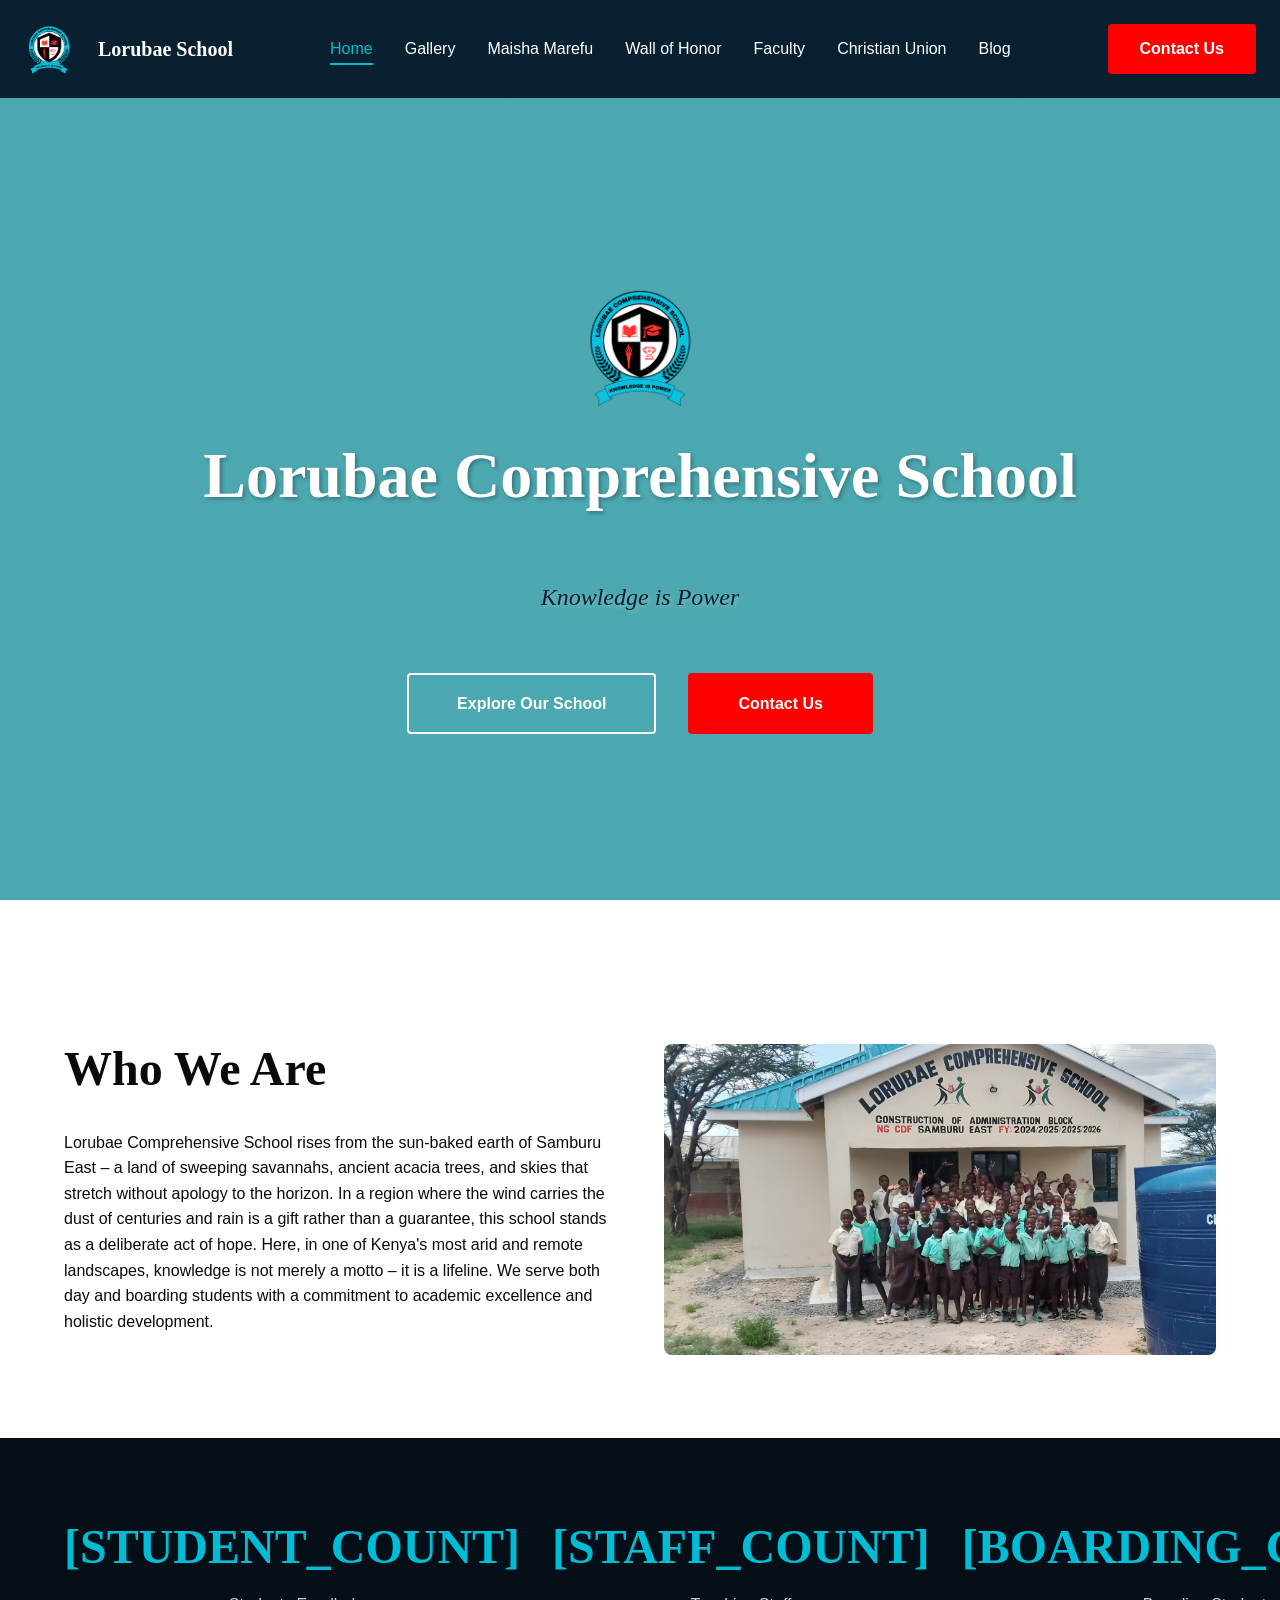
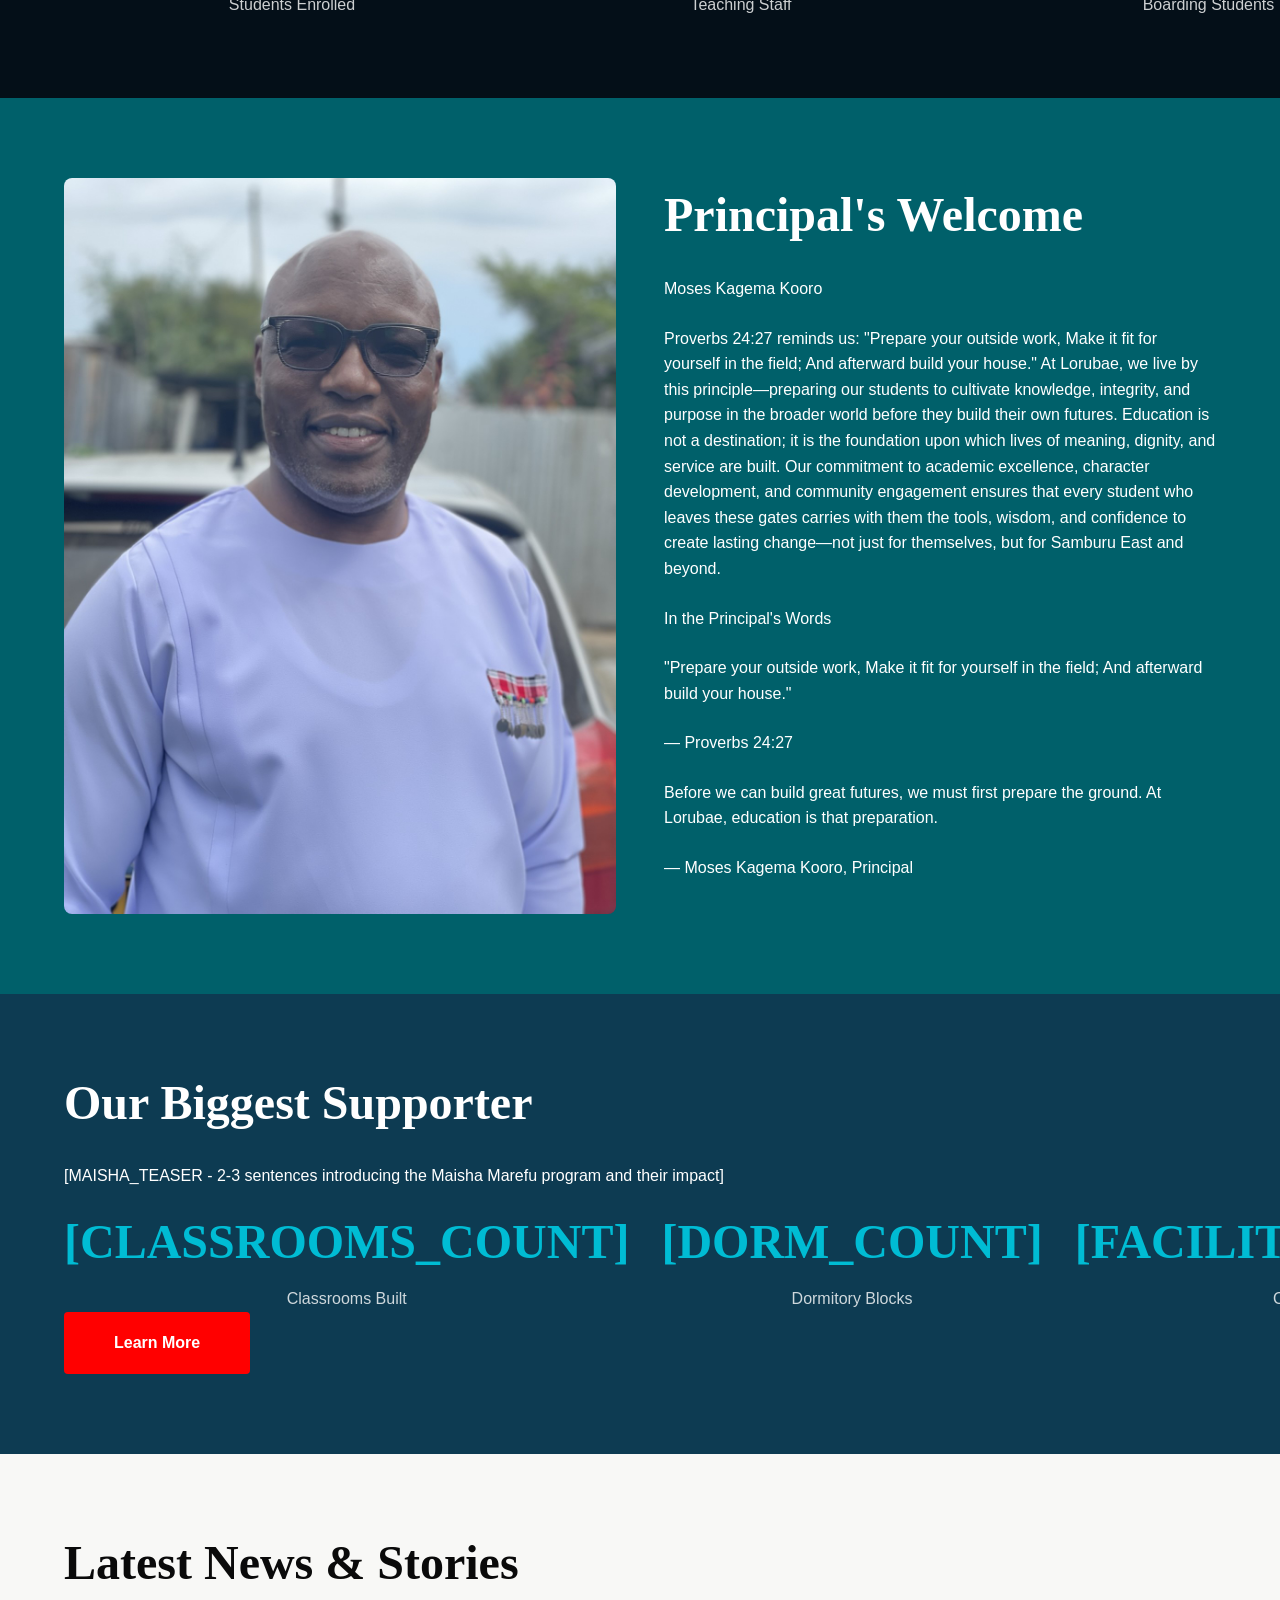
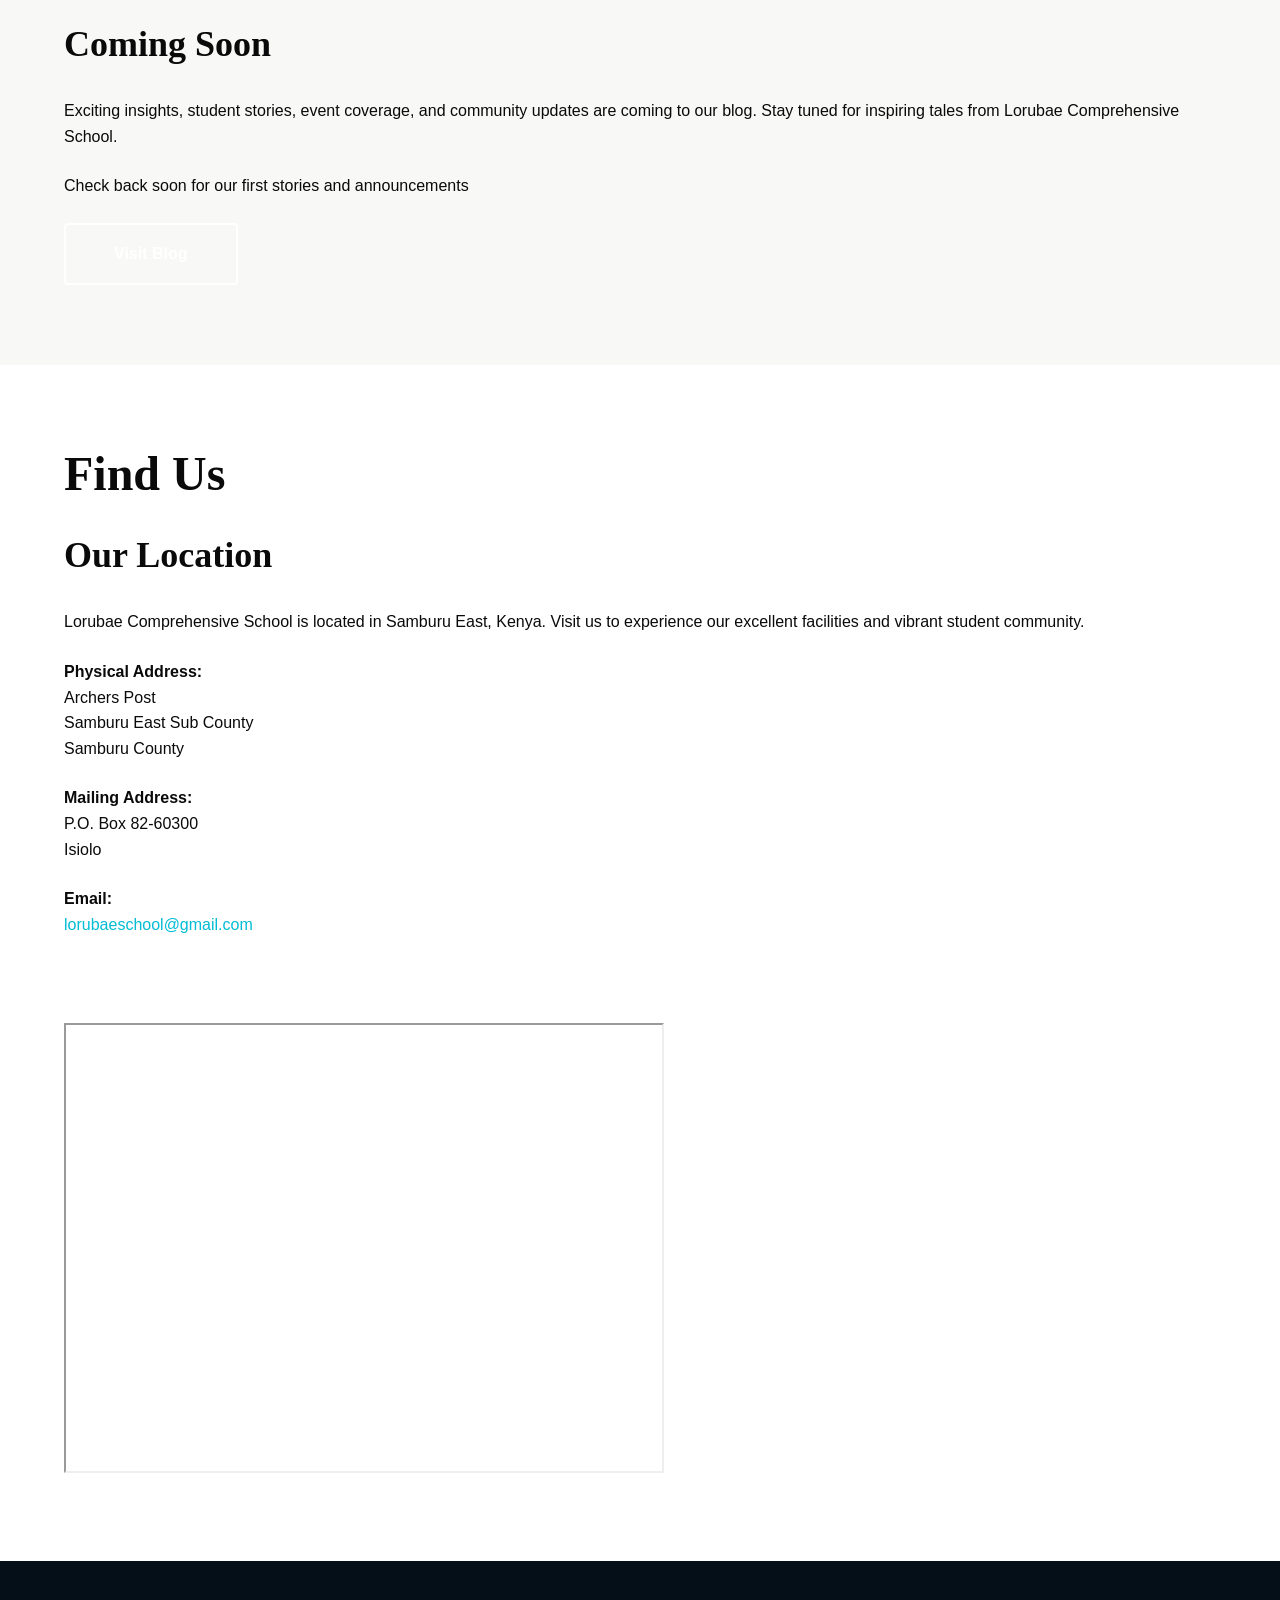
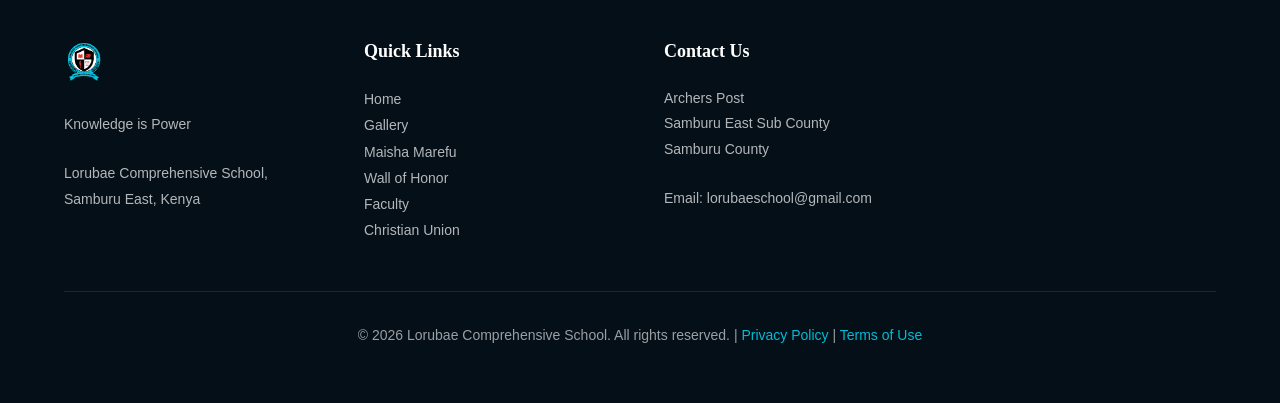
==== commit 124d234d: "principal quote n maisha marefu" ====
--- a/index.html
+++ b/index.html
@@ -145,7 +145,17 @@
         <div>
           <h2 style="color: white;">Principal's Welcome</h2>
           <p style="color: rgb(230, 230, 230); font-weight: 600; margin-bottom: 16px;">Moses Kagema Kooro</p>
-          <p style="color: rgba(255, 255, 255, 0.9);">[PRINCIPAL_MESSAGE - 150-250 word welcome message incorporating school values and vision]</p>
+          <p style="color: rgba(255, 255, 255, 0.9);">Proverbs 24:27 reminds us: "Prepare your outside work, Make it fit for yourself in the field; And afterward build your house." At Lorubae, we live by this principle—preparing our students to cultivate knowledge, integrity, and purpose in the broader world before they build their own futures. Education is not a destination; it is the foundation upon which lives of meaning, dignity, and service are built. Our commitment to academic excellence, character development, and community engagement ensures that every student who leaves these gates carries with them the tools, wisdom, and confidence to create lasting change—not just for themselves, but for Samburu East and beyond.</p>
+          
+          <!-- Scripture Pullout Block -->
+          <div style="background: #040F18; border-radius: 6px; border-left: 5px solid #00BCD4; padding: 28px 32px; margin-top: 32px; max-width: 620px;">
+            <p style="font-family: var(--font-body); font-size: 12px; font-weight: 600; letter-spacing: 0.12em; color: #00BCD4; text-transform: uppercase; margin-bottom: 12px; margin: 0 0 12px 0;">In the Principal's Words</p>
+            <p style="font-family: var(--font-blockquote); font-style: italic; font-size: 19px; color: white; line-height: 1.75; margin: 0;">"Prepare your outside work, Make it fit for yourself in the field; And afterward build your house."</p>
+            <p style="font-family: var(--font-body); font-size: 14px; font-weight: 600; color: #00BCD4; margin-top: 10px; margin-bottom: 0;">— Proverbs 24:27</p>
+            <div style="border-top: 1px solid rgba(255,255,255,0.12); margin: 20px 0;"></div>
+            <p style="font-family: var(--font-body); font-size: 16px; color: rgba(255,255,255,0.85); line-height: 1.7; margin: 0; font-style: normal;">Before we can build great futures, we must first prepare the ground. At Lorubae, education is that preparation.</p>
+            <p style="font-family: var(--font-body); font-size: 14px; font-weight: 600; color: #00BCD4; margin-top: 12px; margin-bottom: 0;">— <!-- PLACEHOLDER: PRINCIPAL_NAME -->Moses Kagema Kooro, Principal</p>
+          </div>
         </div>
       </div>
     </div>
--- a/assets/css/main.css
+++ b/assets/css/main.css
@@ -318,8 +318,9 @@
 .hero .subtitle {
   font-family: var(--font-scripture);
   font-size: 24px;
-  color: var(--color-sky-teal);
+  color: var(--color-navy);
   font-style: italic;
+  text-shadow: 2px 2px 4px rgba(255, 255, 255, 0.3);
 }
 
 .hero-buttons {
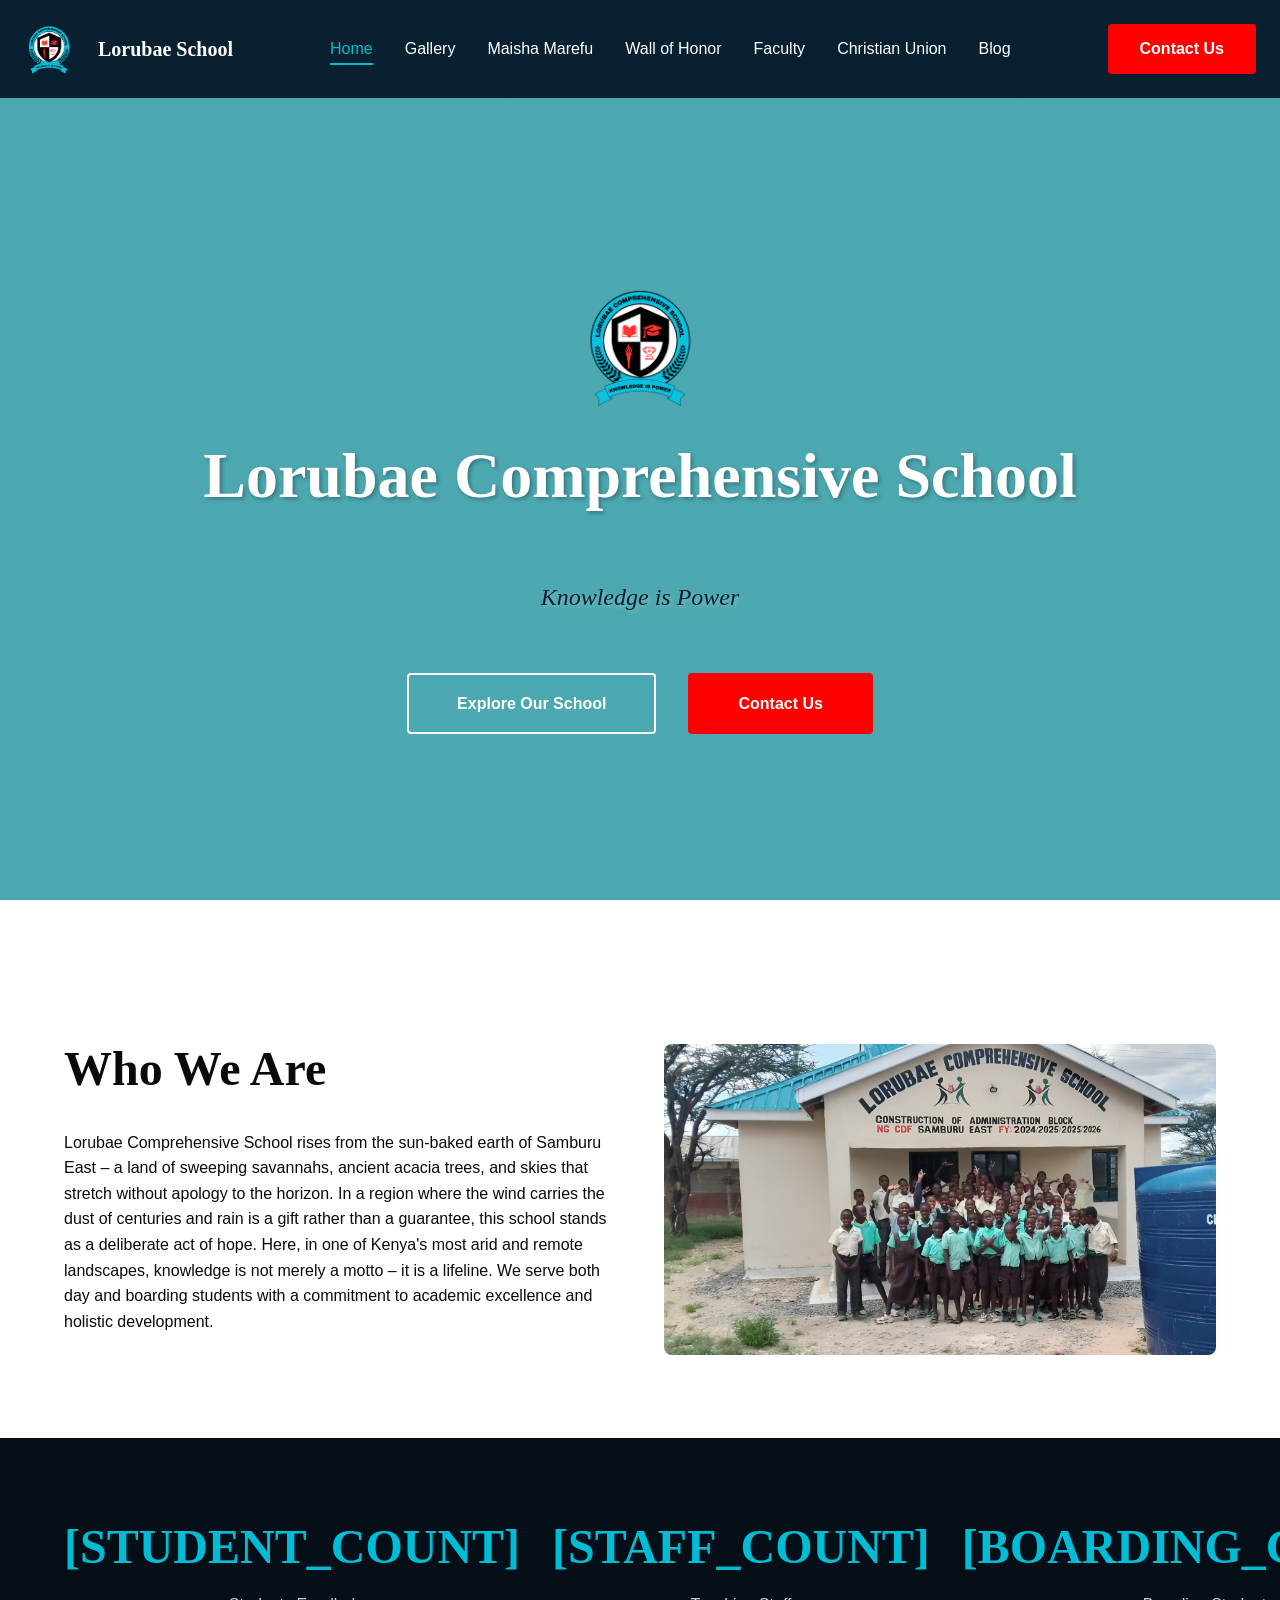
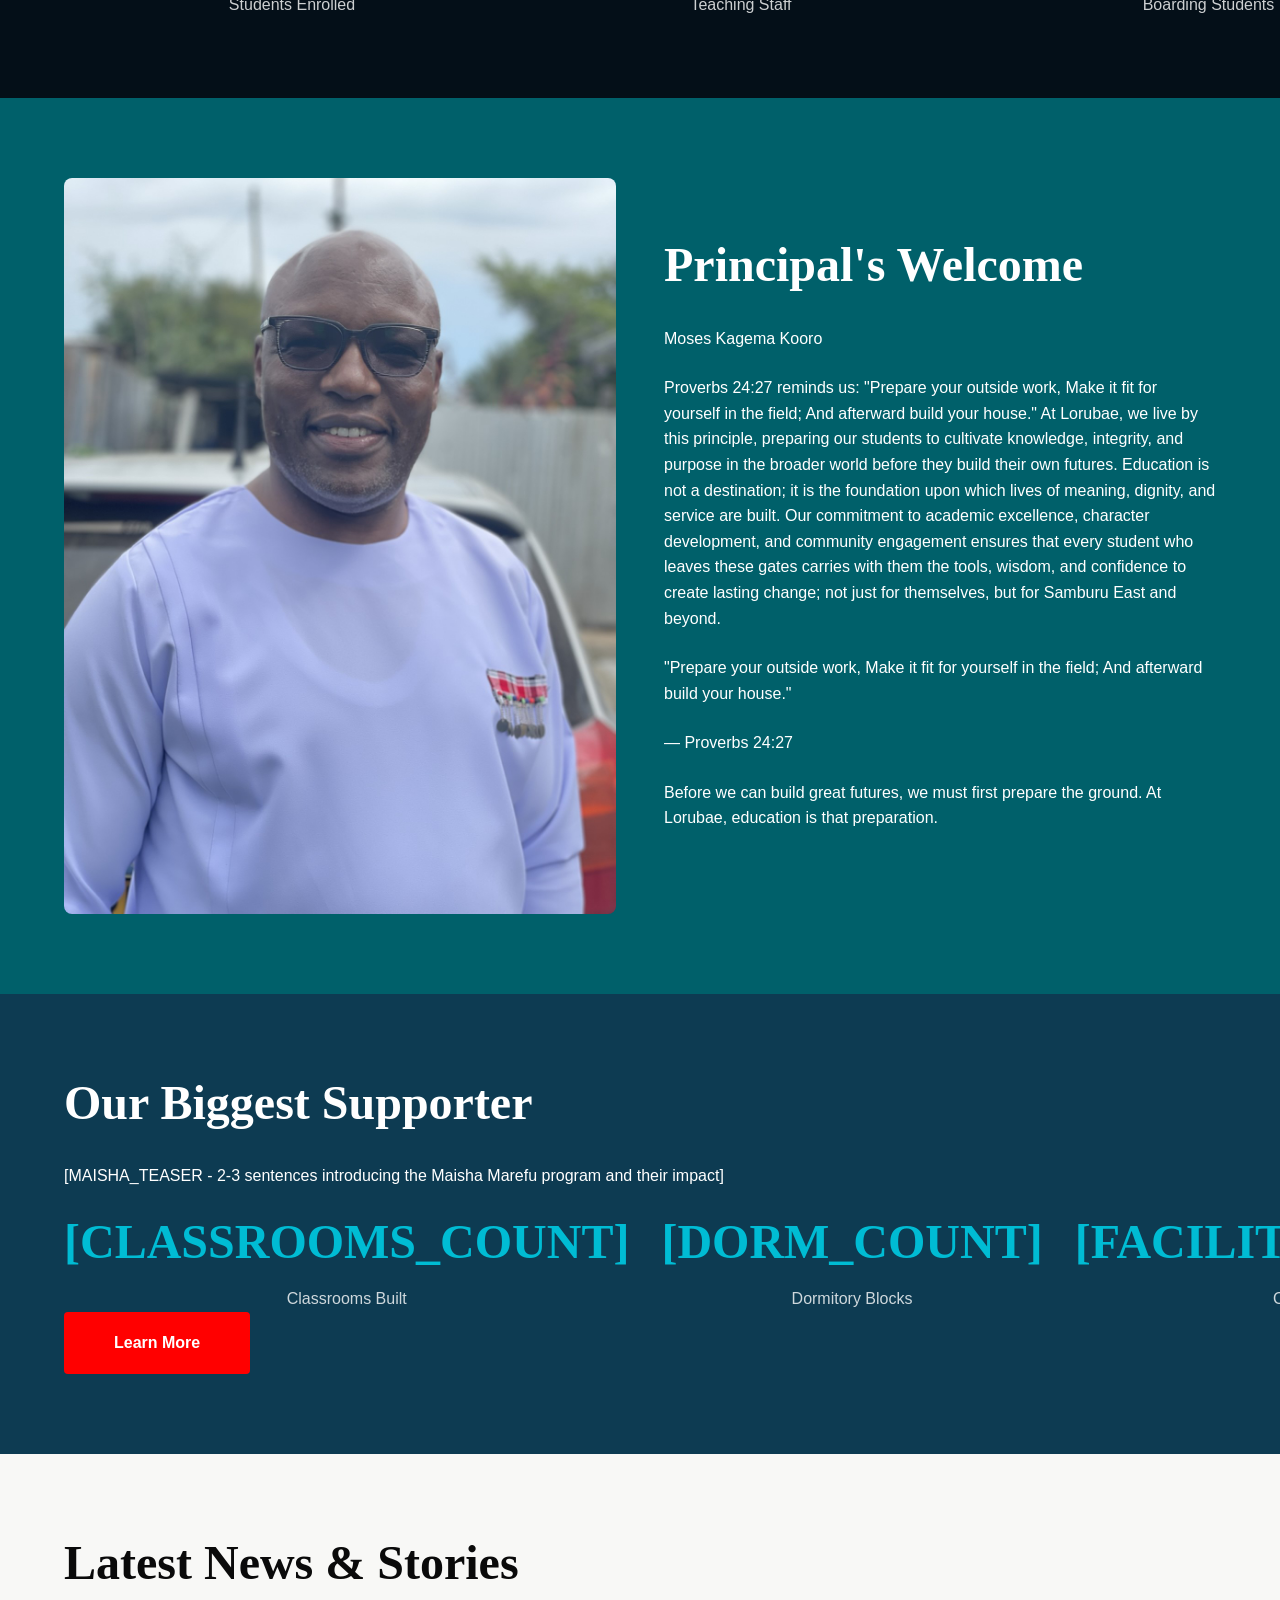
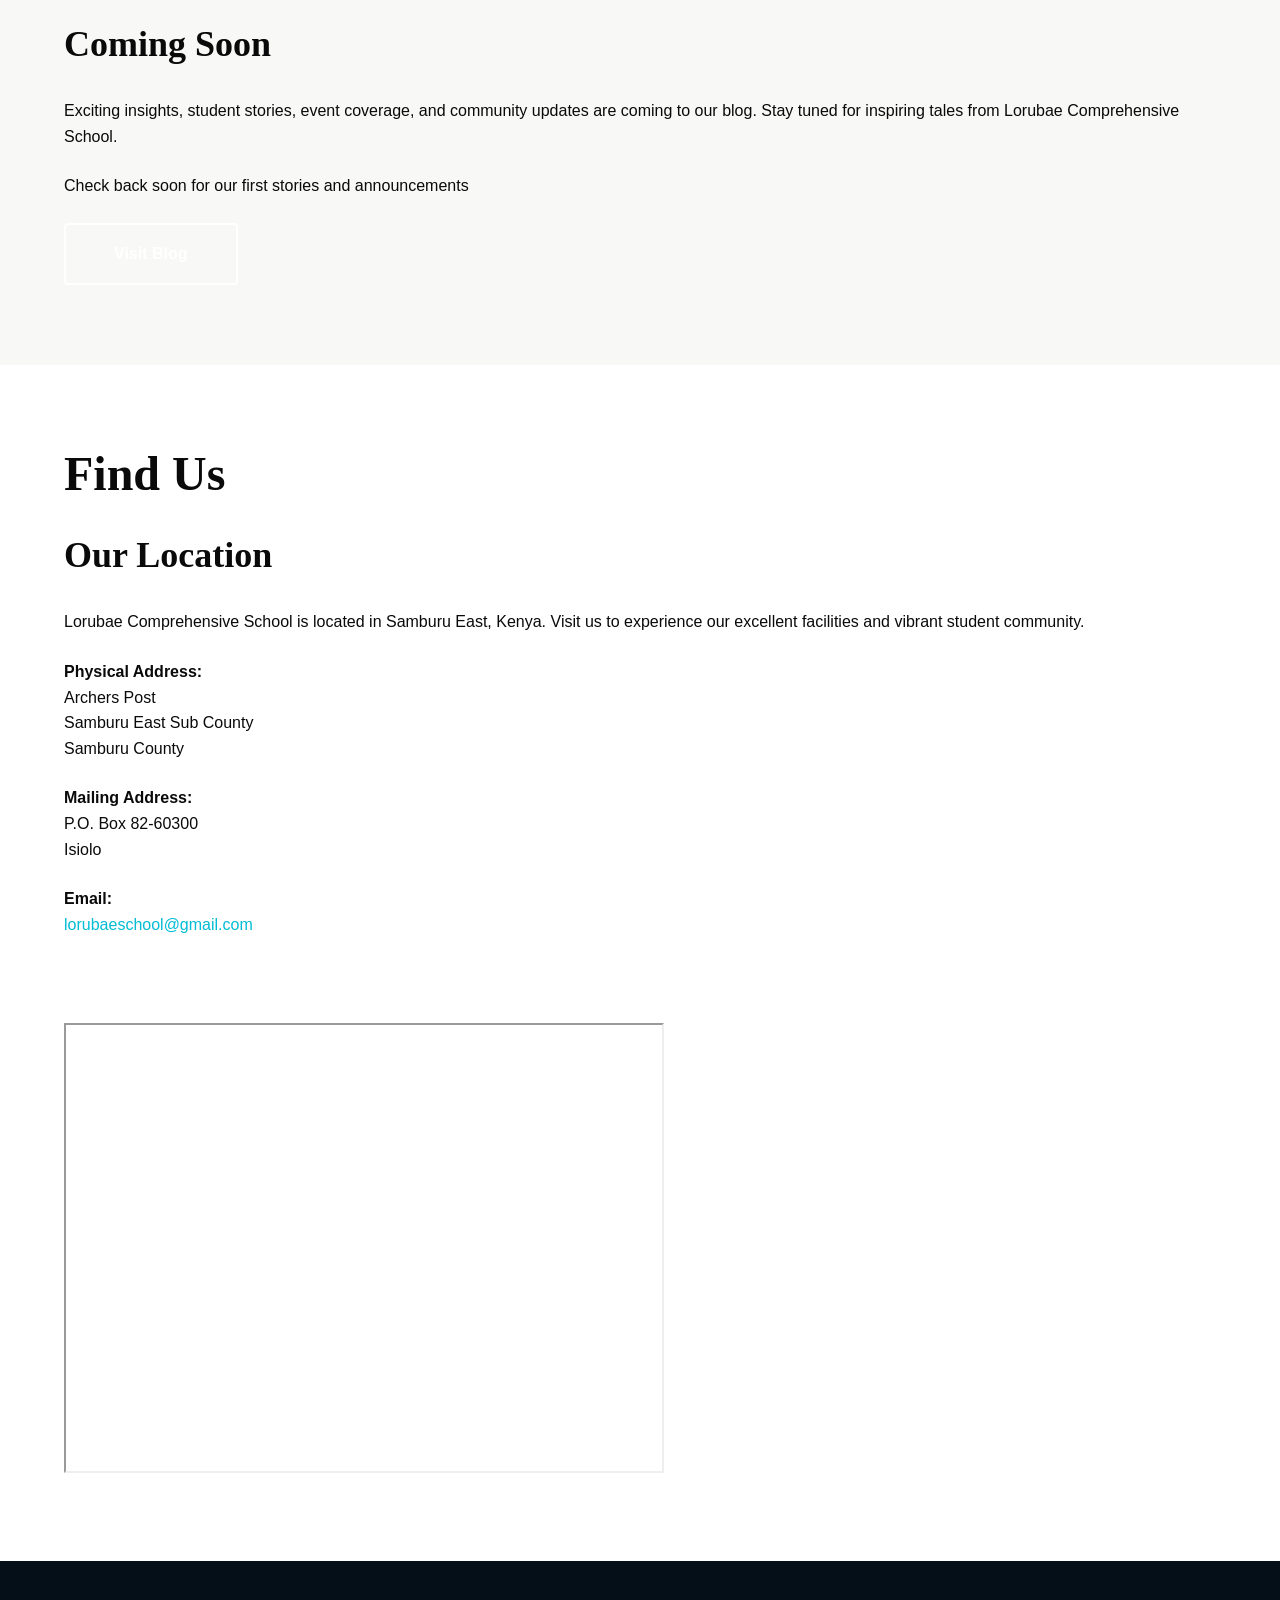
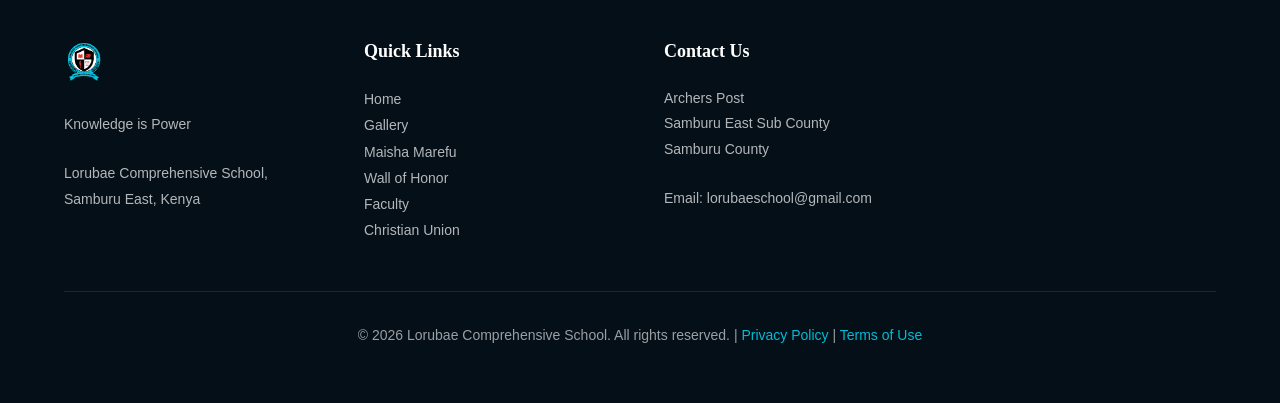
==== commit 249a70d5: "message" ====
--- a/index.html
+++ b/index.html
@@ -145,16 +145,14 @@
         <div>
           <h2 style="color: white;">Principal's Welcome</h2>
           <p style="color: rgb(230, 230, 230); font-weight: 600; margin-bottom: 16px;">Moses Kagema Kooro</p>
-          <p style="color: rgba(255, 255, 255, 0.9);">Proverbs 24:27 reminds us: "Prepare your outside work, Make it fit for yourself in the field; And afterward build your house." At Lorubae, we live by this principle—preparing our students to cultivate knowledge, integrity, and purpose in the broader world before they build their own futures. Education is not a destination; it is the foundation upon which lives of meaning, dignity, and service are built. Our commitment to academic excellence, character development, and community engagement ensures that every student who leaves these gates carries with them the tools, wisdom, and confidence to create lasting change—not just for themselves, but for Samburu East and beyond.</p>
+          <p style="color: rgba(255, 255, 255, 0.9);">Proverbs 24:27 reminds us: "Prepare your outside work, Make it fit for yourself in the field; And afterward build your house." At Lorubae, we live by this principle, preparing our students to cultivate knowledge, integrity, and purpose in the broader world before they build their own futures. Education is not a destination; it is the foundation upon which lives of meaning, dignity, and service are built. Our commitment to academic excellence, character development, and community engagement ensures that every student who leaves these gates carries with them the tools, wisdom, and confidence to create lasting change; not just for themselves, but for Samburu East and beyond.</p>
           
           <!-- Scripture Pullout Block -->
           <div style="background: #040F18; border-radius: 6px; border-left: 5px solid #00BCD4; padding: 28px 32px; margin-top: 32px; max-width: 620px;">
-            <p style="font-family: var(--font-body); font-size: 12px; font-weight: 600; letter-spacing: 0.12em; color: #00BCD4; text-transform: uppercase; margin-bottom: 12px; margin: 0 0 12px 0;">In the Principal's Words</p>
             <p style="font-family: var(--font-blockquote); font-style: italic; font-size: 19px; color: white; line-height: 1.75; margin: 0;">"Prepare your outside work, Make it fit for yourself in the field; And afterward build your house."</p>
             <p style="font-family: var(--font-body); font-size: 14px; font-weight: 600; color: #00BCD4; margin-top: 10px; margin-bottom: 0;">— Proverbs 24:27</p>
             <div style="border-top: 1px solid rgba(255,255,255,0.12); margin: 20px 0;"></div>
             <p style="font-family: var(--font-body); font-size: 16px; color: rgba(255,255,255,0.85); line-height: 1.7; margin: 0; font-style: normal;">Before we can build great futures, we must first prepare the ground. At Lorubae, education is that preparation.</p>
-            <p style="font-family: var(--font-body); font-size: 14px; font-weight: 600; color: #00BCD4; margin-top: 12px; margin-bottom: 0;">— <!-- PLACEHOLDER: PRINCIPAL_NAME -->Moses Kagema Kooro, Principal</p>
           </div>
         </div>
       </div>
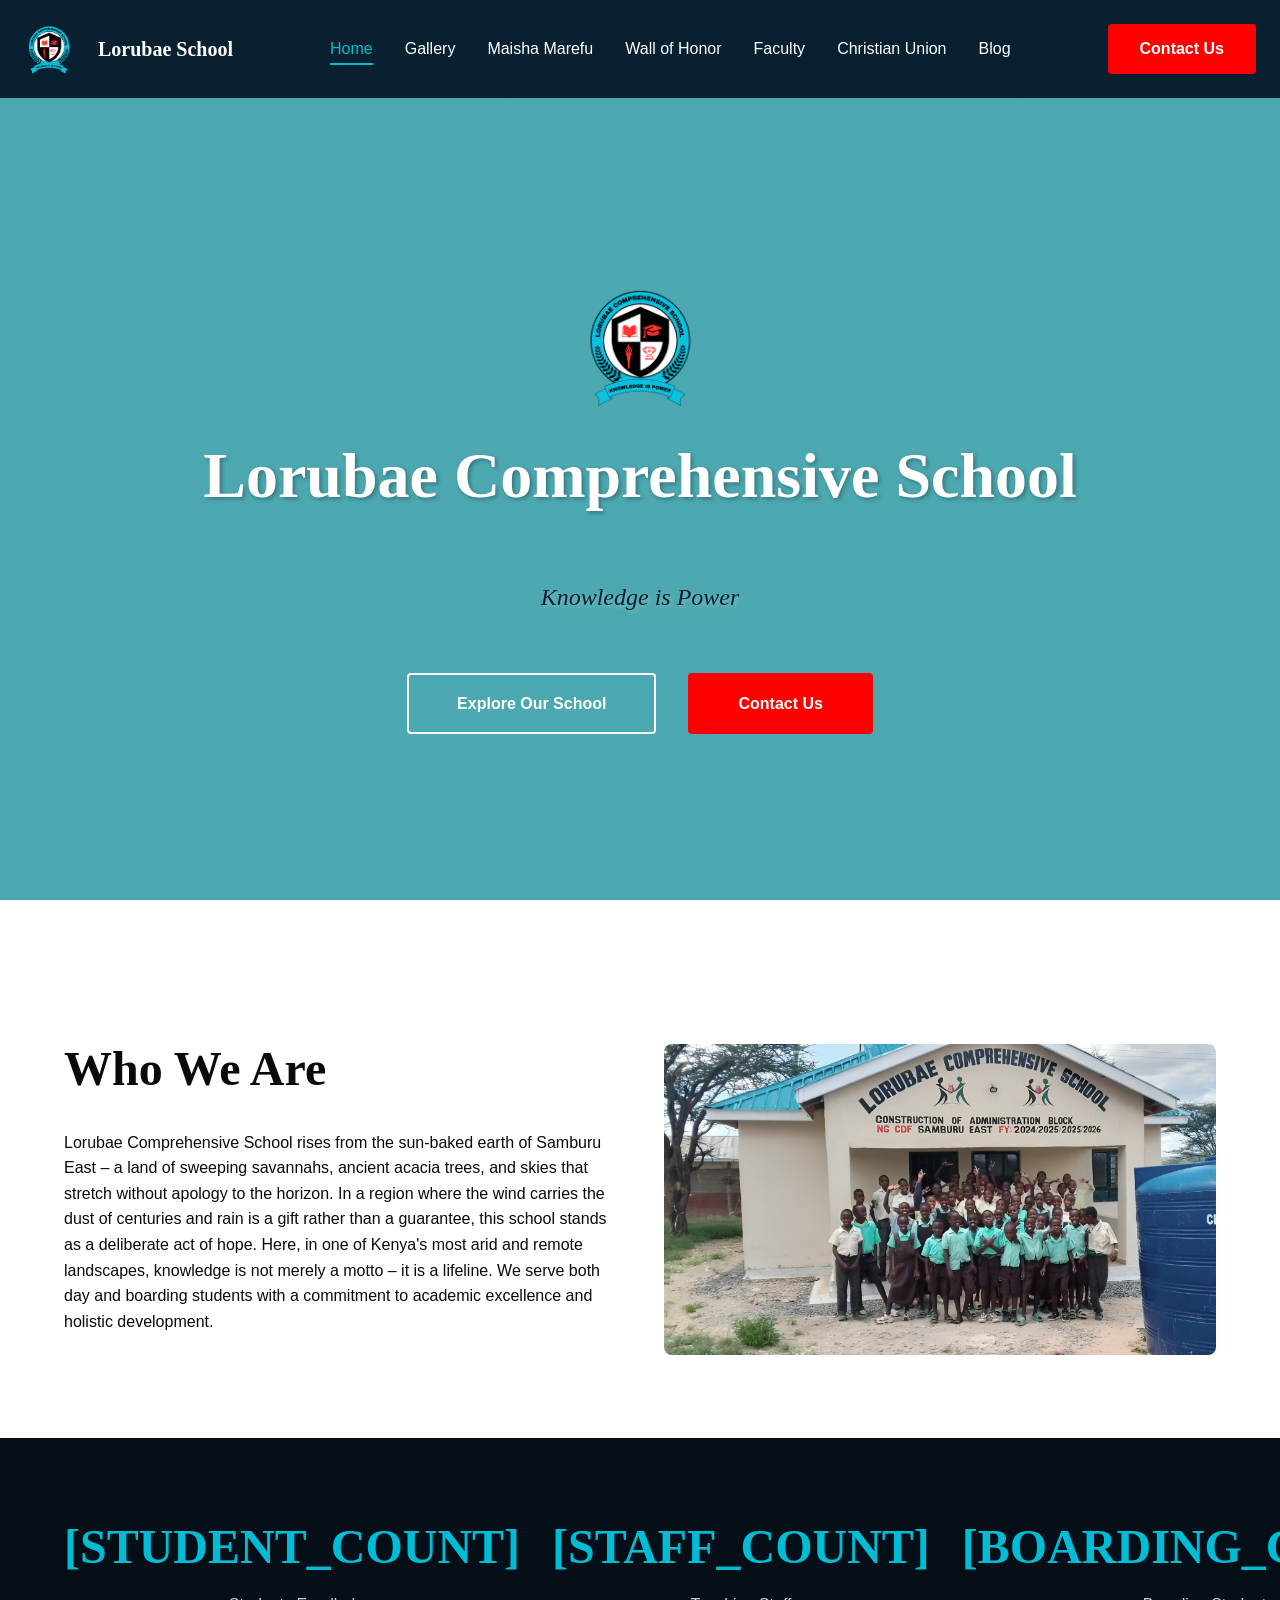
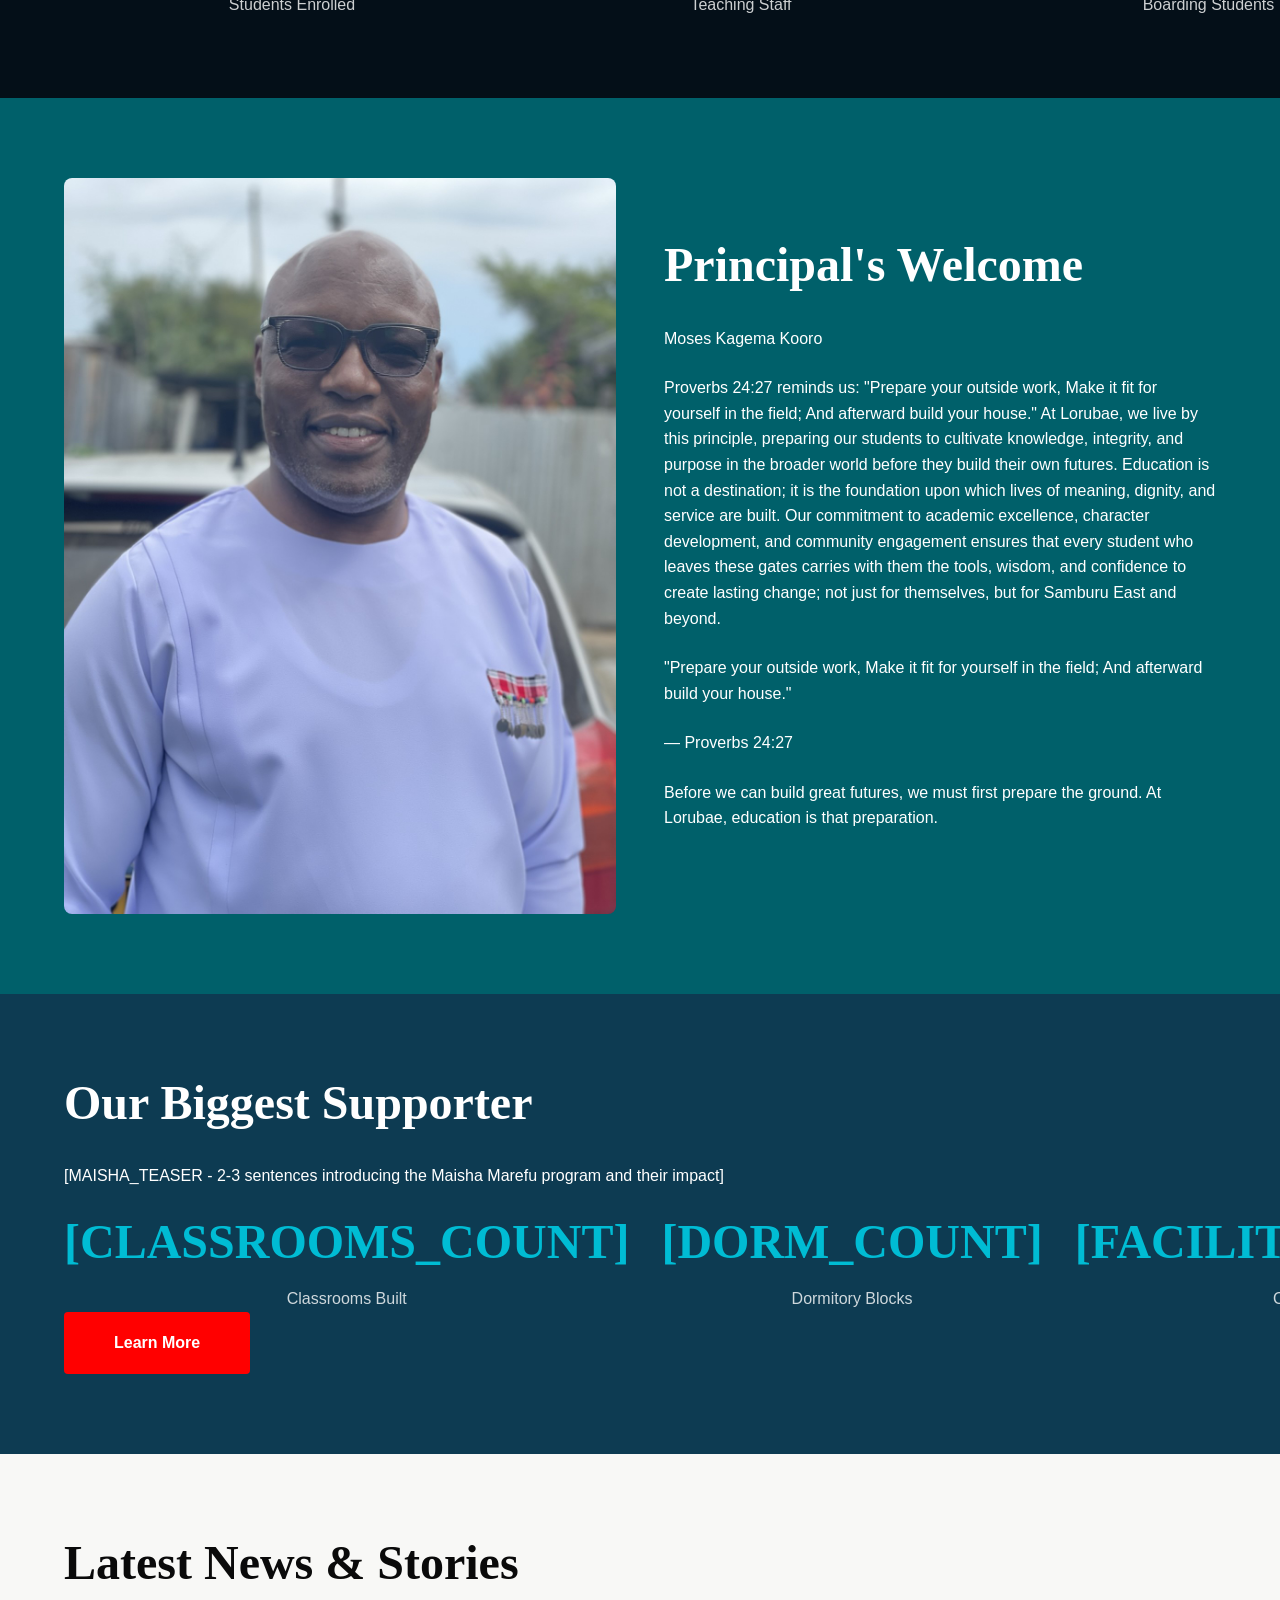
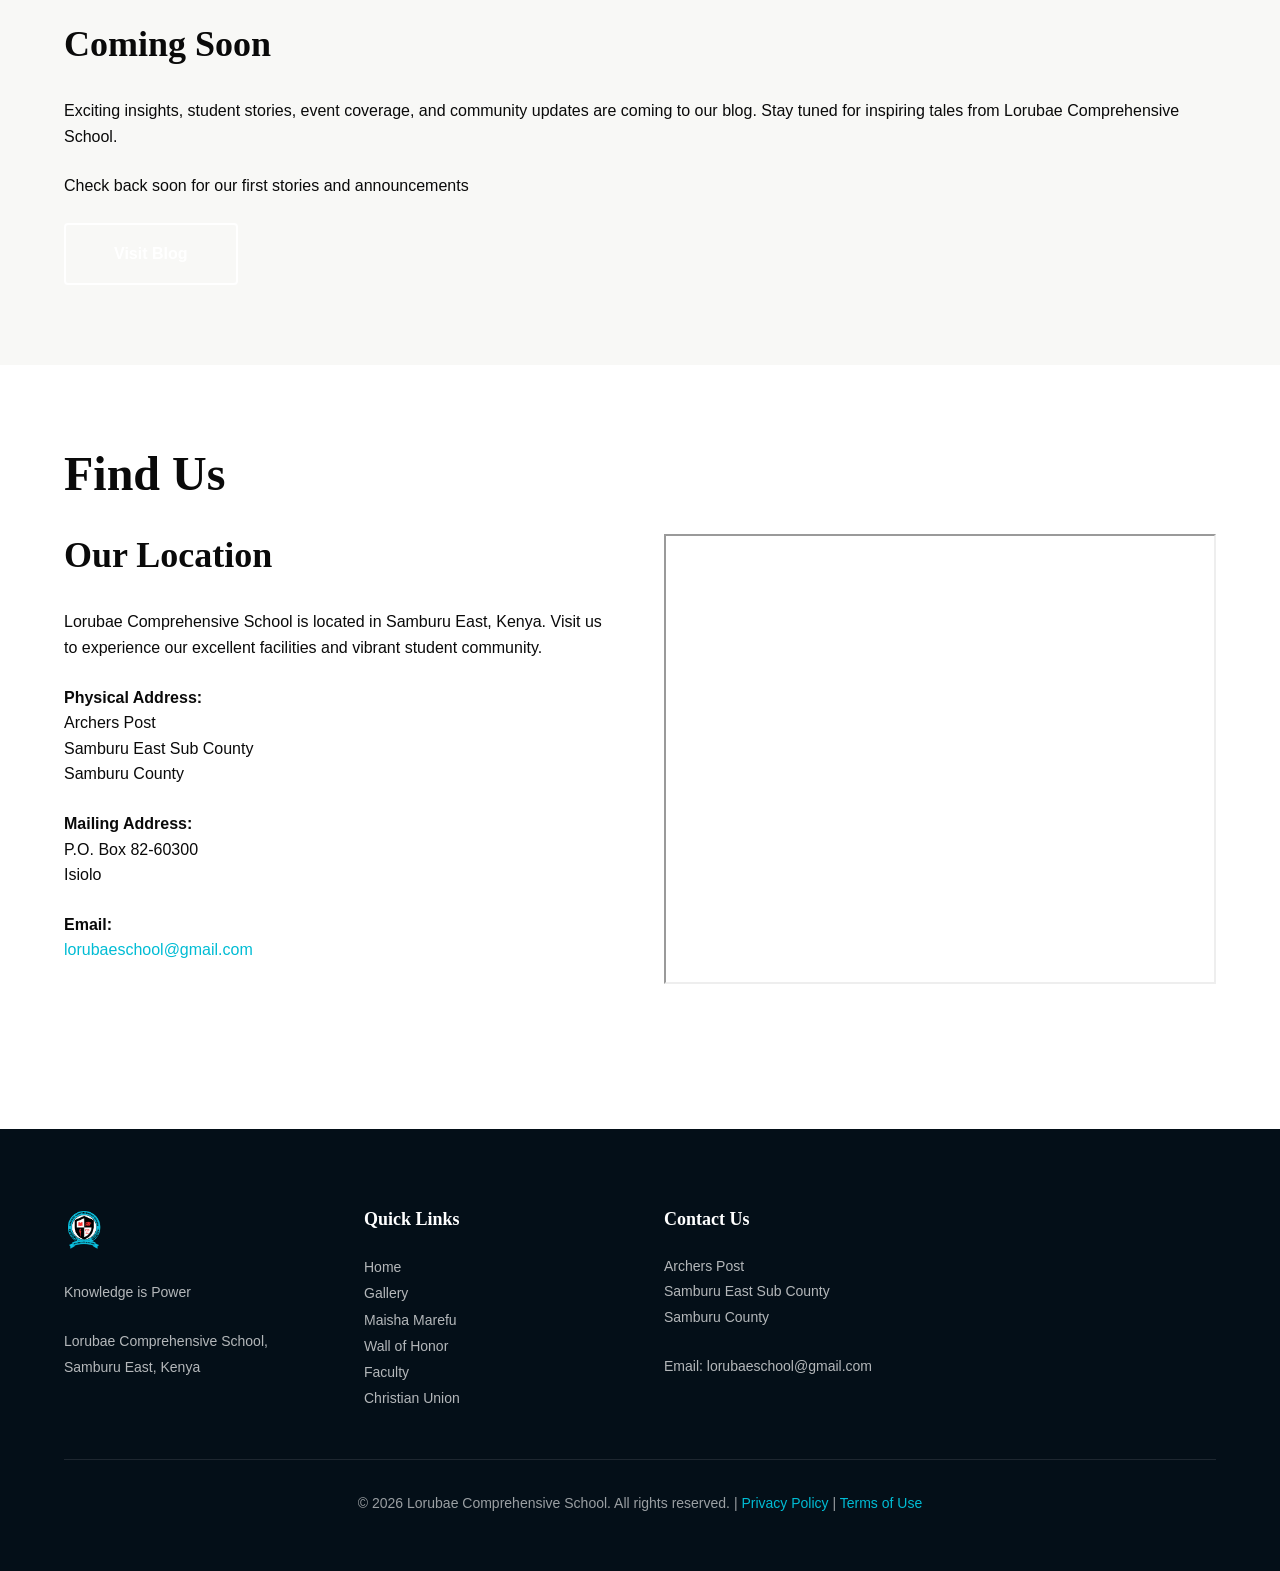
==== commit 1ca0eefb: "change ata sijui" ====
--- a/index.html
+++ b/index.html
@@ -16,7 +16,7 @@
   
   <!-- Security Headers via Meta -->
   <meta http-equiv="X-UA-Compatible" content="IE=edge">
-  <meta http-equiv="Content-Security-Policy" content="default-src 'self'; script-src 'self' https://cdn.jsdelivr.net https://www.googletagmanager.com https://www.google-analytics.com; style-src 'self' https://fonts.googleapis.com; img-src 'self' data: https: www.google-analytics.com; font-src https://fonts.gstatic.com;">
+  <meta http-equiv="Content-Security-Policy" content="default-src 'self'; script-src 'self' https://cdn.jsdelivr.net https://www.googletagmanager.com https://www.google-analytics.com https://maps.googleapis.com; style-src 'self' https://fonts.googleapis.com; img-src 'self' data: https: www.google-analytics.com https://maps.googleapis.com https://maps.gstatic.com https://*.googleapis.com https://*.gstatic.com; font-src https://fonts.gstatic.com; frame-src https://www.google.com/maps/;">
   <meta name="referrer" content="strict-origin-when-cross-origin">
   <meta name="permissions-policy" content="camera=(), microphone=(), geolocation=()">
   
@@ -202,11 +202,11 @@
   </section>
 
   <!-- Contact & Location Section -->
-  <section id="contact" style="padding: 64px 0; background: white;">
+  <section id="contact" style="padding: 80px 0; background: white;">
     <div class="container">
       <h2 style="text-align: center; margin-bottom: 48px;">Find Us</h2>
-      <div style="display: grid; grid-template-columns: 1fr 1fr; gap: 48px; align-items: center;">
-        <div>
+      <div class="find-us-container">
+        <div class="find-us-text">
           <h3 style="color: var(--color-navy); margin-bottom: 24px;">Our Location</h3>
           <p style="color: var(--color-text); font-size: 16px; line-height: 1.8; margin-bottom: 24px;">
             Lorubae Comprehensive School is located in Samburu East, Kenya. Visit us to experience our excellent facilities and vibrant student community.
@@ -214,12 +214,12 @@
           <div style="margin: 24px 0;">
             <p style="color: var(--color-text); margin-bottom: 12px;"><strong>Physical Address:</strong><br>Archers Post<br>Samburu East Sub County<br>Samburu County</p>
             <p style="color: var(--color-text); margin-bottom: 12px;"><strong>Mailing Address:</strong><br>P.O. Box 82-60300<br>Isiolo</p>
-            <p style="color: var(--color-text);"><strong>Email:</strong><br><a href="&#109;&#97;&#105;&#108;&#116;&#111;&#58;lorubaeschool@gmail.com" style="color: var(--color-deep-teal); text-decoration: none;">lorubaeschool@gmail.com</a></p>
+            <p style="color: var(--color-text);"><strong>Email:</strong><br><a href="mailto:lorubaeschool@gmail.com" style="color: var(--color-deep-teal); text-decoration: none;">lorubaeschool@gmail.com</a></p>
           </div>
           <a href="https://maps.app.goo.gl/WFSyZDKZx7uCWXWJ9" target="_blank" class="btn btn-secondary" style="display: inline-block;">Get Directions</a>
         </div>
-        <div>
-          <iframe src="https://www.google.com/maps/embed?pb=!1m18!1m12!1m3!1d3792.1730952216626!2d37.6455193!3d0.6342258999999999!2m3!1f0!2f0!3f0!3m2!1i1024!2i768!4f13.1!3m3!1m2!1s0x1788edaa19b9748d%3A0x7440bff00d04f501!2sLORUBAE%20PRIMARY%20SCHOOL!5e1!3m2!1sen!2ske!4v1774861211579!5m2!1sen!2ske" width="600" height="450" style="border:0;" allowfullscreen="" loading="lazy" referrerpolicy="no-referrer-when-downgrade"></iframe>
+        <div class="find-us-map">
+          <iframe src="https://www.google.com/maps/embed?pb=!1m18!1m12!1m3!1d3792.1730952216626!2d37.6455193!3d0.6342258999999999!2m3!1f0!2f0!3f0!3m2!1i1024!2i768!4f13.1!3m3!1m2!1s0x1788edaa19b9748d%3A0x7440bff00d04f501!2sLORUBAE%20PRIMARY%20SCHOOL!5e1!3m2!1sen!2ske!4v1774865703102!5m2!1sen!2ske" width="100%" height="450" style="border:0; border-radius:8px; display:block;" allowfullscreen="" loading="lazy" referrerpolicy="no-referrer-when-downgrade" title="Lorubae Comprehensive School location on Google Maps"></iframe>
         </div>
       </div>
     </div>
--- a/assets/css/main.css
+++ b/assets/css/main.css
@@ -682,3 +682,34 @@
 .py-lg {
   padding: var(--spacing-lg) 0;
 }
+
+/* Find Us Section - Responsive Layout */
+.find-us-container {
+  display: flex;
+  gap: 48px;
+  align-items: flex-start;
+}
+
+.find-us-text {
+  flex: 1;
+}
+
+.find-us-map {
+  flex: 1;
+}
+
+@media (max-width: 768px) {
+  .find-us-container {
+    flex-direction: column;
+    gap: 32px;
+  }
+
+  .find-us-text {
+    flex: 1;
+  }
+
+  .find-us-map {
+    flex: 1;
+    width: 100%;
+  }
+}
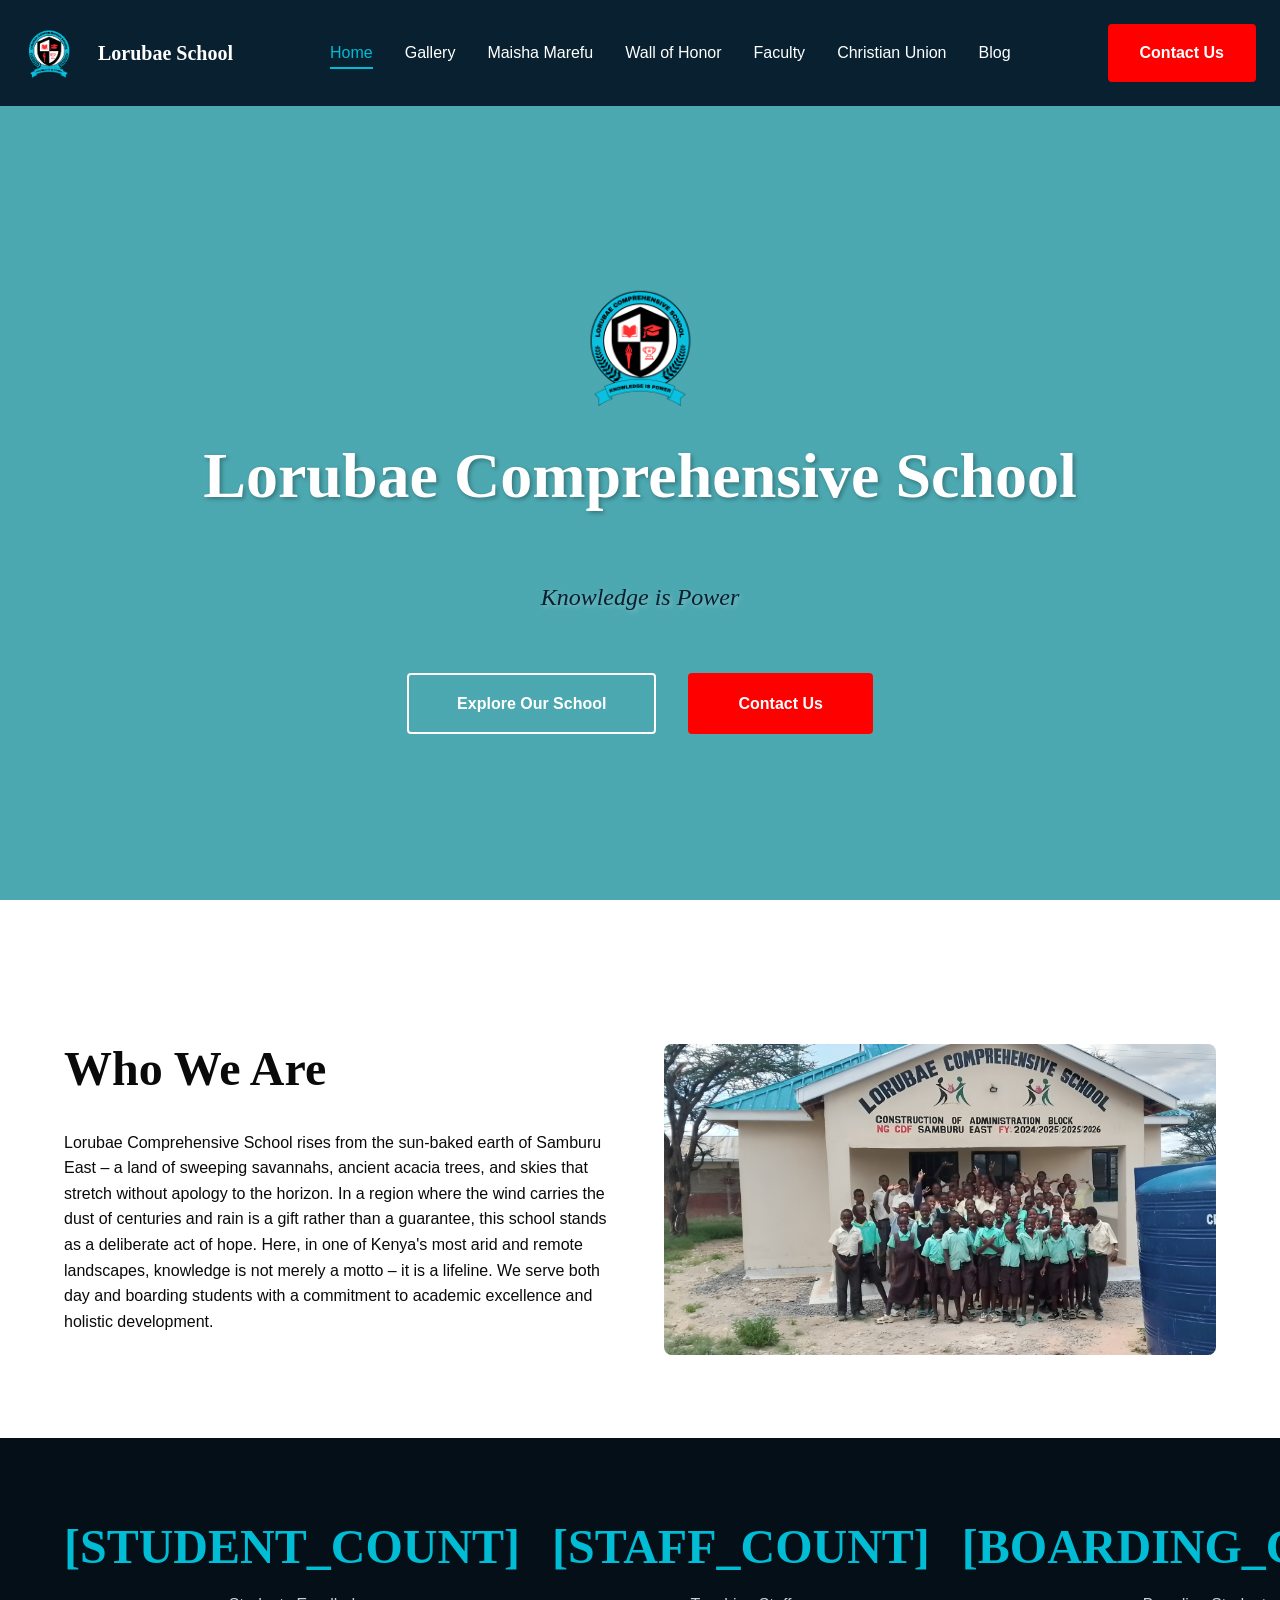
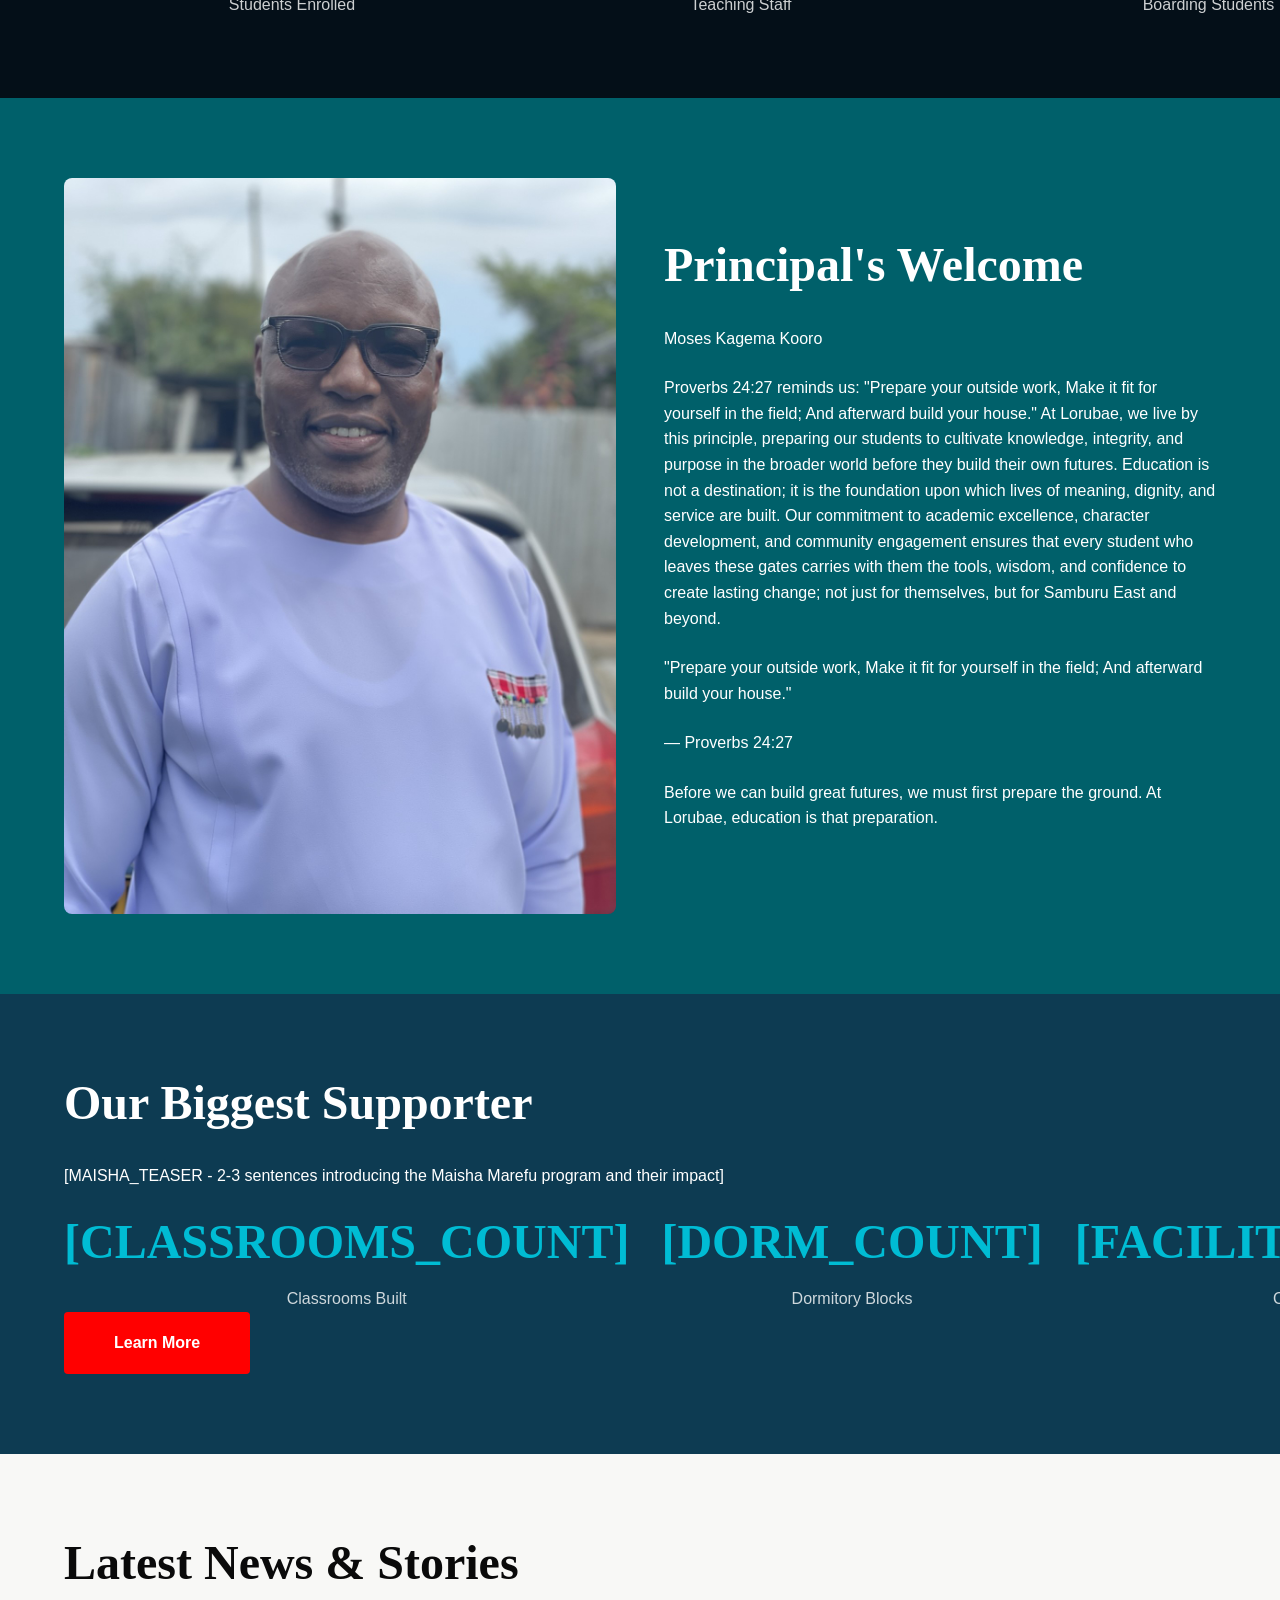
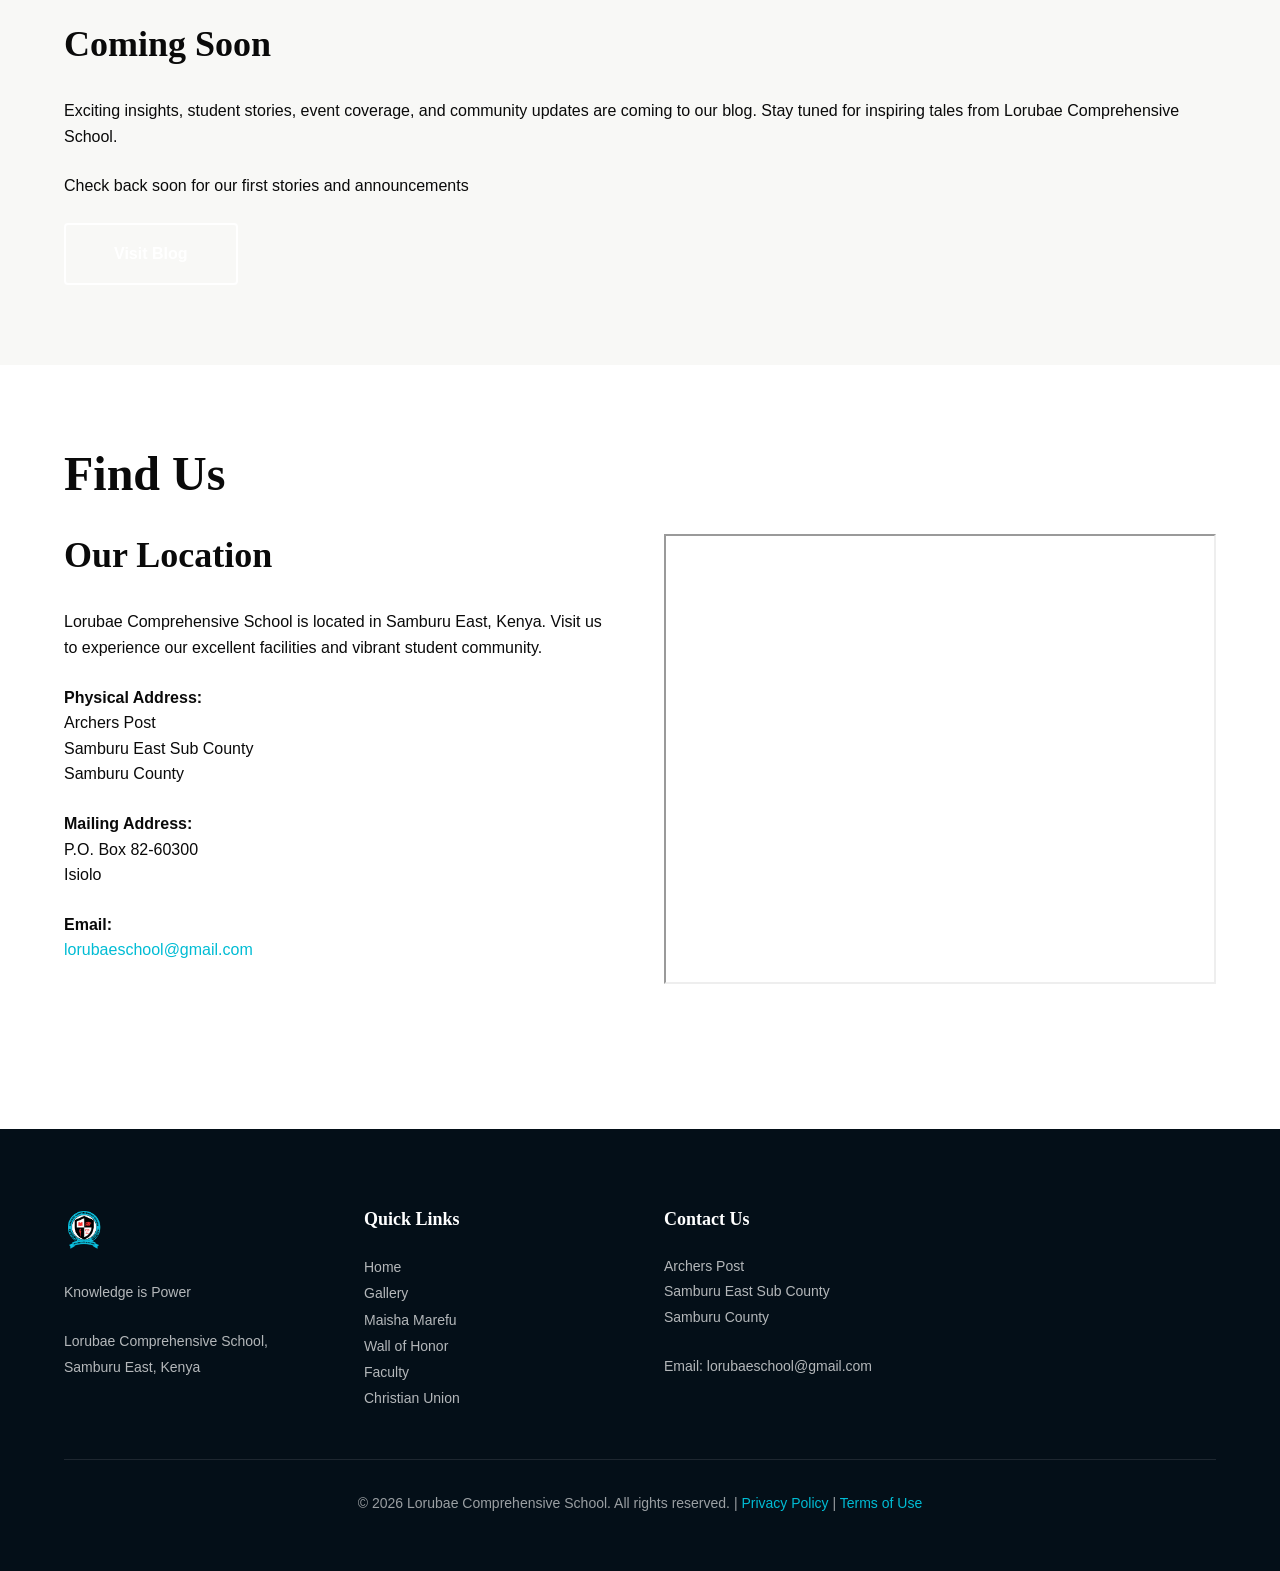
==== commit d547308e: "maisha marefu" ====
--- a/index.html
+++ b/index.html
@@ -61,7 +61,7 @@
       <li><a href="/blog/">Blog</a></li>
     </ul>
     
-    <button class="cta-button">Contact Us</button>
+    <a href="#contact" class="cta-button">Contact Us</a>
     
     <button class="hamburger" aria-label="Toggle navigation menu">
       <span></span>
@@ -89,7 +89,7 @@
       <h1>Lorubae Comprehensive School</h1>
       <p class="subtitle" style="color: white; font-weight: 600; font-size: 24px; text-shadow: 2px 2px 4px rgba(0,0,0,0.3);">Knowledge is Power</p>
       <div class="hero-buttons">
-        <a href="#about" class="btn btn-secondary">Explore Our School</a>
+        <a href="gallery.html" class="btn btn-secondary">Explore Our School</a>
         <a href="#contact" class="btn btn-primary">Contact Us</a>
       </div>
     </div>
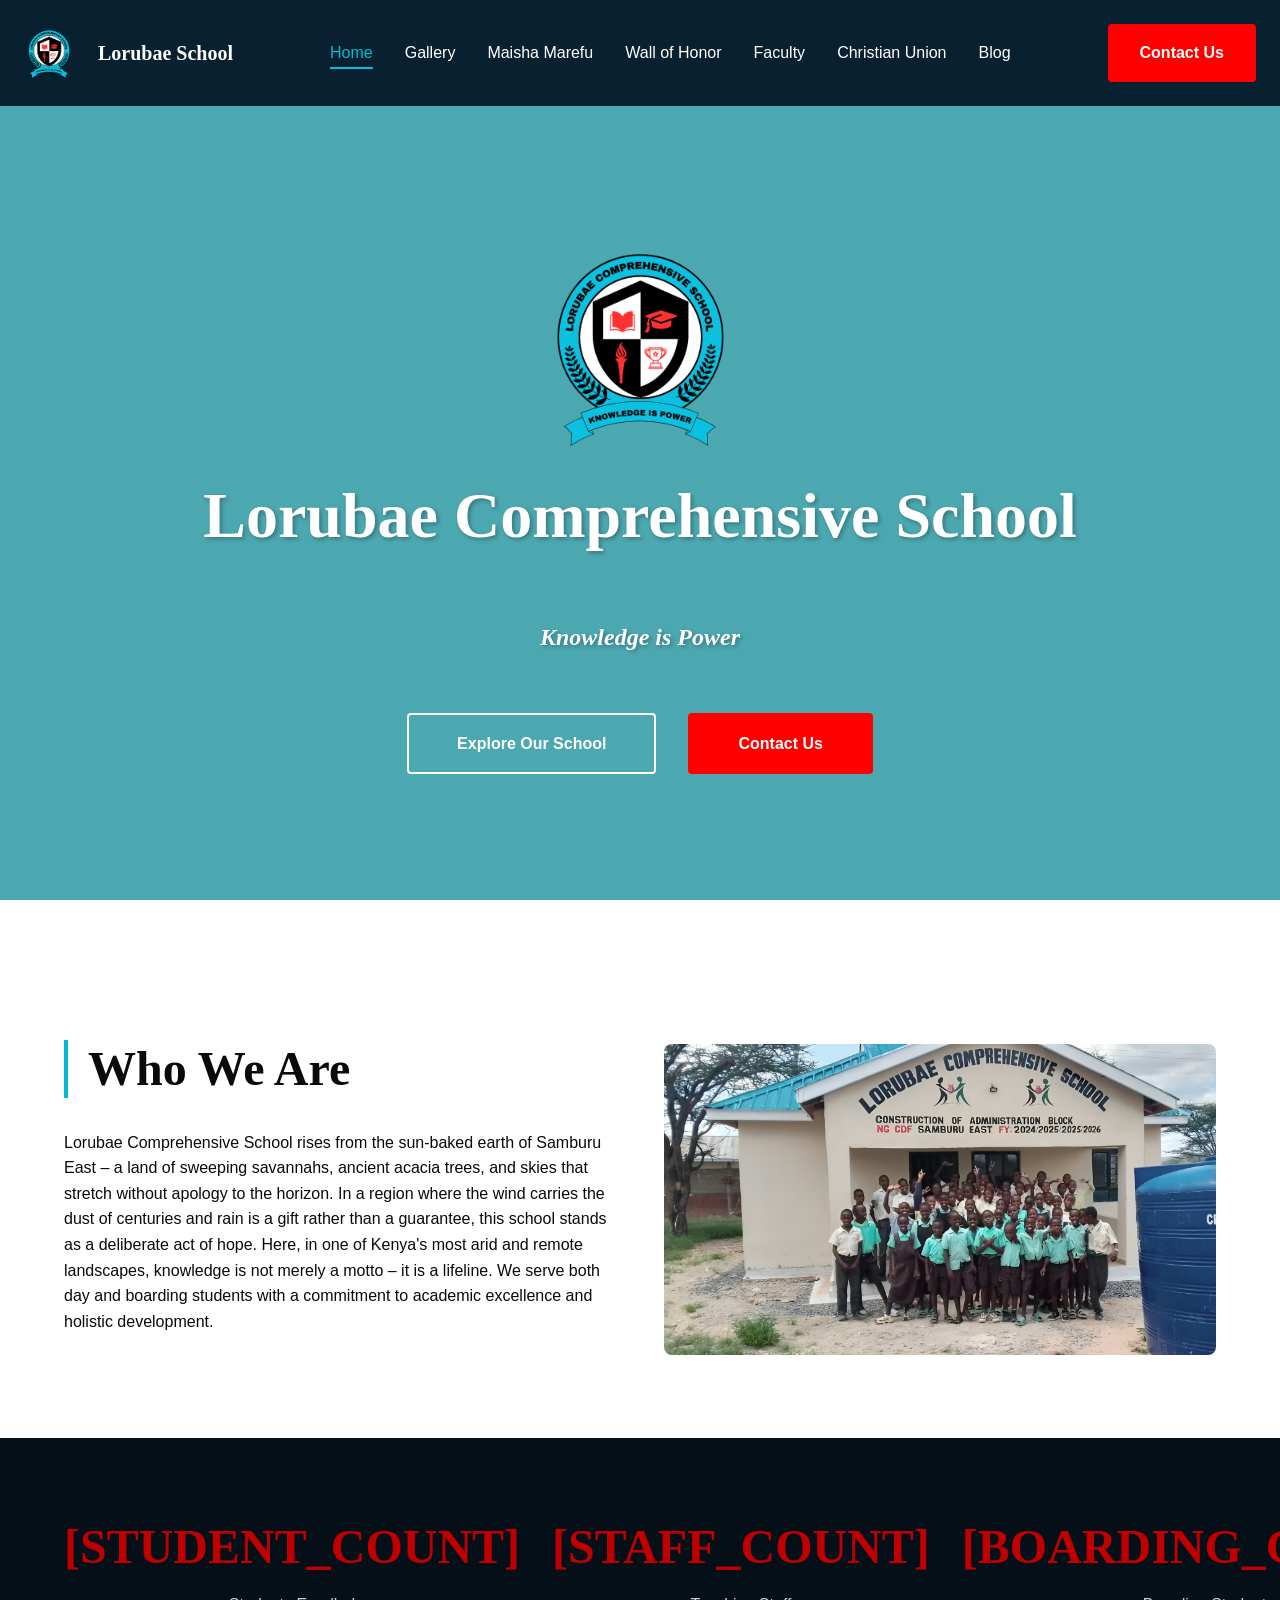
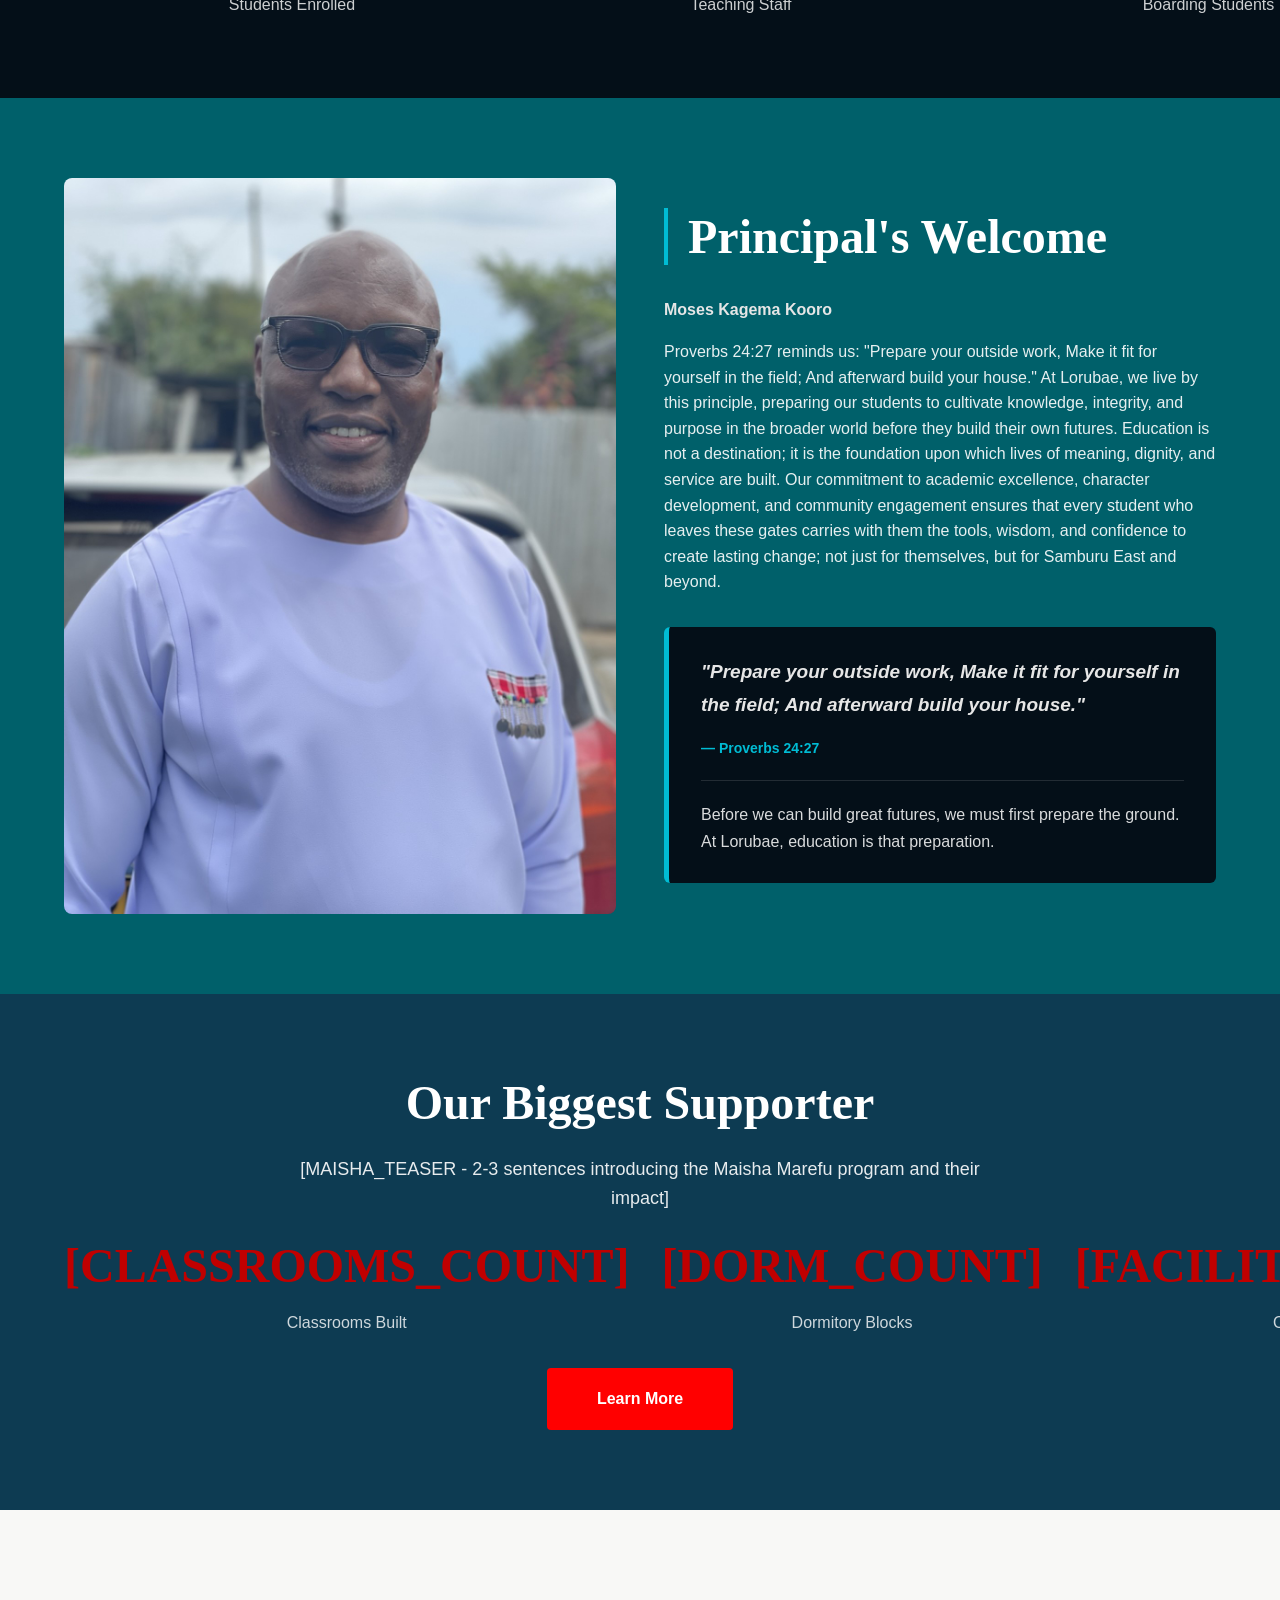
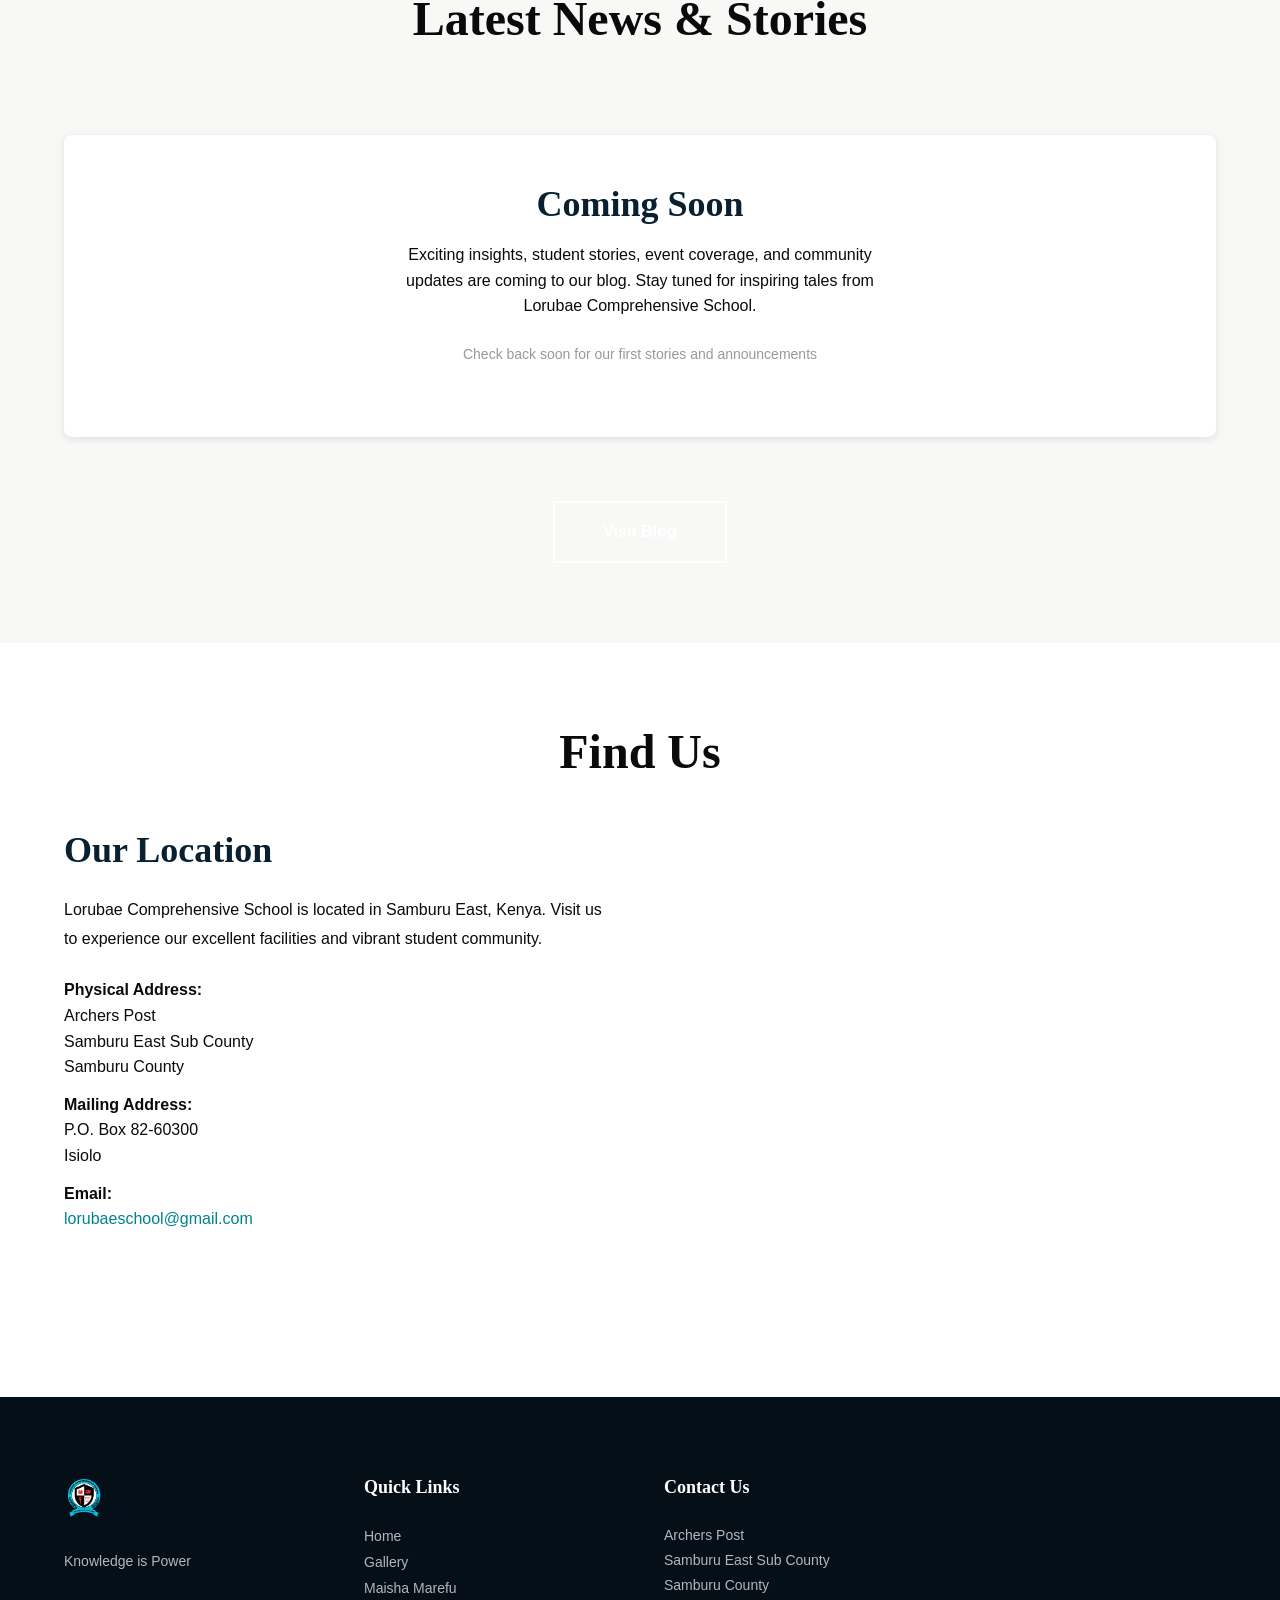
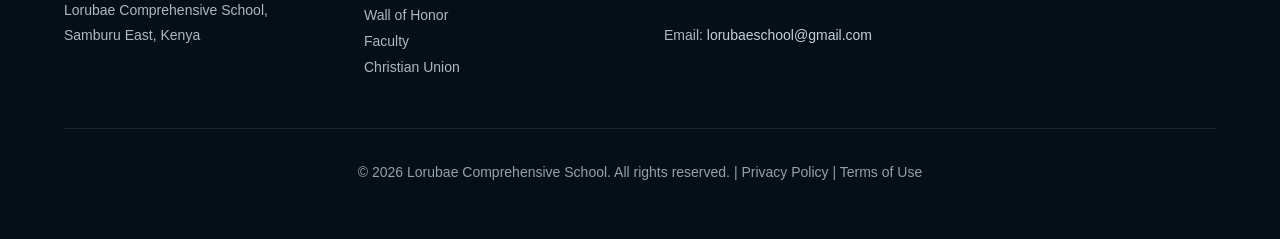
==== commit 572a7dbe: "big change" ====
--- a/index.html
+++ b/index.html
@@ -23,6 +23,7 @@
   <!-- Stylesheets -->
   <link rel="stylesheet" href="/assets/css/variables.css">
   <link rel="stylesheet" href="/assets/css/main.css">
+  <link rel="stylesheet" href="/assets/css/pages/index.css">
   
   <!-- Google Fonts Preconnect -->
   <link rel="preconnect" href="https://fonts.googleapis.com">
@@ -85,9 +86,9 @@
   <!-- Hero Section -->
   <section class="hero">
     <div class="hero-content">
-      <img src="/assets/images/logo/lorubae-logo.png.png" alt="Lorubae School Logo" class="hero-logo" style="width: 200px; height: 200px;">
+      <img src="/assets/images/logo/lorubae-logo.png.png" alt="Lorubae School Logo" class="hero-logo">
       <h1>Lorubae Comprehensive School</h1>
-      <p class="subtitle" style="color: white; font-weight: 600; font-size: 24px; text-shadow: 2px 2px 4px rgba(0,0,0,0.3);">Knowledge is Power</p>
+      <p class="subtitle">Knowledge is Power</p>
       <div class="hero-buttons">
         <a href="gallery.html" class="btn btn-secondary">Explore Our School</a>
         <a href="#contact" class="btn btn-primary">Contact Us</a>
@@ -105,7 +106,7 @@
     <div class="container">
       <div class="two-column">
         <div>
-          <h2 style="border-left: 4px solid var(--color-sky-teal); padding-left: 20px;">Who We Are</h2>
+          <h2>Who We Are</h2>
           <p>Lorubae Comprehensive School rises from the sun-baked earth of Samburu East – a land of sweeping savannahs, ancient acacia trees, and skies that stretch without apology to the horizon. In a region where the wind carries the dust of centuries and rain is a gift rather than a guarantee, this school stands as a deliberate act of hope. Here, in one of Kenya's most arid and remote landscapes, knowledge is not merely a motto – it is a lifeline. We serve both day and boarding students with a commitment to academic excellence and holistic development.</p>
         </div>
         <img src="/assets/images/hero/School Grounds.png" alt="Lorubae School Grounds">
@@ -141,18 +142,18 @@
   <section class="slate-teal-bg">
     <div class="container">
       <div class="two-column">
-        <img src="/assets/images/staff/PRINCIPAL.jpeg" alt="Moses Kagema Kooro" style="border-radius: 8px;">
-        <div>
-          <h2 style="color: white;">Principal's Welcome</h2>
-          <p style="color: rgb(230, 230, 230); font-weight: 600; margin-bottom: 16px;">Moses Kagema Kooro</p>
-          <p style="color: rgba(255, 255, 255, 0.9);">Proverbs 24:27 reminds us: "Prepare your outside work, Make it fit for yourself in the field; And afterward build your house." At Lorubae, we live by this principle, preparing our students to cultivate knowledge, integrity, and purpose in the broader world before they build their own futures. Education is not a destination; it is the foundation upon which lives of meaning, dignity, and service are built. Our commitment to academic excellence, character development, and community engagement ensures that every student who leaves these gates carries with them the tools, wisdom, and confidence to create lasting change; not just for themselves, but for Samburu East and beyond.</p>
+        <img src="/assets/images/staff/PRINCIPAL.jpeg" alt="Moses Kagema Kooro" class="principal-photo">
+        <div>
+          <h2>Principal's Welcome</h2>
+          <p>Moses Kagema Kooro</p>
+          <p>Proverbs 24:27 reminds us: "Prepare your outside work, Make it fit for yourself in the field; And afterward build your house." At Lorubae, we live by this principle, preparing our students to cultivate knowledge, integrity, and purpose in the broader world before they build their own futures. Education is not a destination; it is the foundation upon which lives of meaning, dignity, and service are built. Our commitment to academic excellence, character development, and community engagement ensures that every student who leaves these gates carries with them the tools, wisdom, and confidence to create lasting change; not just for themselves, but for Samburu East and beyond.</p>
           
           <!-- Scripture Pullout Block -->
-          <div style="background: #040F18; border-radius: 6px; border-left: 5px solid #00BCD4; padding: 28px 32px; margin-top: 32px; max-width: 620px;">
-            <p style="font-family: var(--font-blockquote); font-style: italic; font-size: 19px; color: white; line-height: 1.75; margin: 0;">"Prepare your outside work, Make it fit for yourself in the field; And afterward build your house."</p>
-            <p style="font-family: var(--font-body); font-size: 14px; font-weight: 600; color: #00BCD4; margin-top: 10px; margin-bottom: 0;">— Proverbs 24:27</p>
-            <div style="border-top: 1px solid rgba(255,255,255,0.12); margin: 20px 0;"></div>
-            <p style="font-family: var(--font-body); font-size: 16px; color: rgba(255,255,255,0.85); line-height: 1.7; margin: 0; font-style: normal;">Before we can build great futures, we must first prepare the ground. At Lorubae, education is that preparation.</p>
+          <div class="scripture-pullout">
+            <p>"Prepare your outside work, Make it fit for yourself in the field; And afterward build your house."</p>
+            <p>— Proverbs 24:27</p>
+            <div class="divider"></div>
+            <p>Before we can build great futures, we must first prepare the ground. At Lorubae, education is that preparation.</p>
           </div>
         </div>
       </div>
@@ -160,66 +161,66 @@
   </section>
 
   <!-- Maisha Marefu Teaser -->
-  <section class="steel-blue-bg" style="text-align: center;">
-    <div class="container">
-      <h2 style="color: white; margin-bottom: 24px;">Our Biggest Supporter</h2>
-      <p style="color: rgba(255, 255, 255, 0.9); font-size: 18px; margin-bottom: 24px; max-width: 700px; margin-left: auto; margin-right: auto;">[MAISHA_TEASER - 2-3 sentences introducing the Maisha Marefu program and their impact]</p>
-      <div class="stats-grid" style="text-align: center;">
-        <div class="stat-item">
-          <h3 style="color: var(--color-crimson);">[CLASSROOMS_COUNT]</h3>
-          <p style="color: rgba(255, 255, 255, 0.8);">Classrooms Built</p>
-        </div>
-        <div class="stat-item">
-          <h3 style="color: var(--color-crimson);">[DORM_COUNT]</h3>
-          <p style="color: rgba(255, 255, 255, 0.8);">Dormitory Blocks</p>
-        </div>
-        <div class="stat-item">
-          <h3 style="color: var(--color-crimson);">[FACILITIES_COUNT]</h3>
-          <p style="color: rgba(255, 255, 255, 0.8);">Other Facilities</p>
-        </div>
-      </div>
-      <a href="/maisha-marefu.html" class="btn btn-primary" style="margin-top: 32px;">Learn More</a>
+  <section class="steel-blue-bg teaser-section">
+    <div class="container">
+      <h2>Our Biggest Supporter</h2>
+      <p class="maisha-teaser-text">[MAISHA_TEASER - 2-3 sentences introducing the Maisha Marefu program and their impact]</p>
+      <div class="stats-grid">
+        <div class="stat-item">
+          <h3 data-target="[CLASSROOMS_COUNT]">[CLASSROOMS_COUNT]</h3>
+          <p>Classrooms Built</p>
+        </div>
+        <div class="stat-item">
+          <h3 data-target="[DORM_COUNT]">[DORM_COUNT]</h3>
+          <p>Dormitory Blocks</p>
+        </div>
+        <div class="stat-item">
+          <h3 data-target="[FACILITIES_COUNT]">[FACILITIES_COUNT]</h3>
+          <p>Other Facilities</p>
+        </div>
+      </div>
+      <a href="/maisha-marefu.html" class="btn btn-primary maisha-cta-button">Learn More</a>
     </div>
   </section>
 
   <!-- Latest Blog Posts -->
   <section class="off-white-bg">
     <div class="container">
-      <h2 style="text-align: center; margin-bottom: 24px;">Latest News & Stories</h2>
-      <div style="text-align: center; padding: 64px 0;">
-        <div style="background: white; padding: 48px; border-radius: 8px; box-shadow: 0 2px 8px rgba(0,0,0,0.1);">
-          <h3 style="color: var(--color-navy); margin-bottom: 16px;" >Coming Soon</h3>
-          <p style="color: var(--color-text); font-size: 16px; line-height: 1.6; max-width: 500px; margin-left: auto; margin-right: auto; margin-bottom: 24px;">
+      <h2>Latest News & Stories</h2>
+      <div class="blog-coming-soon">
+        <div class="blog-coming-soon-card">
+          <h3>Coming Soon</h3>
+          <p>
             Exciting insights, student stories, event coverage, and community updates are coming to our blog. Stay tuned for inspiring tales from Lorubae Comprehensive School.
           </p>
-          <p style="color: #999; font-size: 14px;">Check back soon for our first stories and announcements</p>
-        </div>
-      </div>
-      <div style="text-align: center; margin-top: 0;">
+          <p class="coming-soon-note">Check back soon for our first stories and announcements</p>
+        </div>
+      </div>
+      <div class="blog-cta">
         <a href="/blog/" class="btn btn-secondary">Visit Blog</a>
       </div>
     </div>
   </section>
 
   <!-- Contact & Location Section -->
-  <section id="contact" style="padding: 80px 0; background: white;">
-    <div class="container">
-      <h2 style="text-align: center; margin-bottom: 48px;">Find Us</h2>
+  <section id="contact" class="contact-section">
+    <div class="container">
+      <h2>Find Us</h2>
       <div class="find-us-container">
         <div class="find-us-text">
-          <h3 style="color: var(--color-navy); margin-bottom: 24px;">Our Location</h3>
-          <p style="color: var(--color-text); font-size: 16px; line-height: 1.8; margin-bottom: 24px;">
+          <h3>Our Location</h3>
+          <p>
             Lorubae Comprehensive School is located in Samburu East, Kenya. Visit us to experience our excellent facilities and vibrant student community.
           </p>
-          <div style="margin: 24px 0;">
-            <p style="color: var(--color-text); margin-bottom: 12px;"><strong>Physical Address:</strong><br>Archers Post<br>Samburu East Sub County<br>Samburu County</p>
-            <p style="color: var(--color-text); margin-bottom: 12px;"><strong>Mailing Address:</strong><br>P.O. Box 82-60300<br>Isiolo</p>
-            <p style="color: var(--color-text);"><strong>Email:</strong><br><a href="mailto:lorubaeschool@gmail.com" style="color: var(--color-deep-teal); text-decoration: none;">lorubaeschool@gmail.com</a></p>
+          <div class="contact-details">
+            <p class="contact-item"><strong>Physical Address:</strong><br>Archers Post<br>Samburu East Sub County<br>Samburu County</p>
+            <p class="contact-item"><strong>Mailing Address:</strong><br>P.O. Box 82-60300<br>Isiolo</p>
+            <p class="contact-item contact-item--no-margin"><strong>Email:</strong><br><a class="contact-email-link" href="mailto:lorubaeschool@gmail.com">lorubaeschool@gmail.com</a></p>
           </div>
-          <a href="https://maps.app.goo.gl/WFSyZDKZx7uCWXWJ9" target="_blank" class="btn btn-secondary" style="display: inline-block;">Get Directions</a>
+          <a href="https://maps.app.goo.gl/WFSyZDKZx7uCWXWJ9" target="_blank" class="btn btn-secondary">Get Directions</a>
         </div>
         <div class="find-us-map">
-          <iframe src="https://www.google.com/maps/embed?pb=!1m18!1m12!1m3!1d3792.1730952216626!2d37.6455193!3d0.6342258999999999!2m3!1f0!2f0!3f0!3m2!1i1024!2i768!4f13.1!3m3!1m2!1s0x1788edaa19b9748d%3A0x7440bff00d04f501!2sLORUBAE%20PRIMARY%20SCHOOL!5e1!3m2!1sen!2ske!4v1774865703102!5m2!1sen!2ske" width="100%" height="450" style="border:0; border-radius:8px; display:block;" allowfullscreen="" loading="lazy" referrerpolicy="no-referrer-when-downgrade" title="Lorubae Comprehensive School location on Google Maps"></iframe>
+          <iframe src="https://www.google.com/maps/embed?pb=!1m18!1m12!1m3!1d3792.1730952216626!2d37.6455193!3d0.6342258999999999!2m3!1f0!2f0!3f0!3m2!1i1024!2i768!4f13.1!3m3!1m2!1s0x1788edaa19b9748d%3A0x7440bff00d04f501!2sLORUBAE%20PRIMARY%20SCHOOL!5e1!3m2!1sen!2ske!4v1774865703102!5m2!1sen!2ske" width="100%" height="450" allowfullscreen="" loading="lazy" referrerpolicy="no-referrer-when-downgrade" title="Lorubae Comprehensive School location on Google Maps"></iframe>
         </div>
       </div>
     </div>
@@ -233,7 +234,7 @@
         <div>
           <img src="/assets/images/logo/lorubae-logo.png.png" alt="Lorubae Logo" class="footer-logo">
           <p>Knowledge is Power</p>
-          <p style="font-size: 13px; color: rgba(255, 255, 255, 0.5);">Lorubae Comprehensive School, Samburu East, Kenya</p>
+          <p class="footer-small-note">Lorubae Comprehensive School, Samburu East, Kenya</p>
         </div>
 
         <!-- Column 2: Quick Links -->
@@ -251,12 +252,12 @@
         <div>
           <h4>Contact Us</h4>
           <p>Archers Post<br>Samburu East Sub County<br>Samburu County</p>
-          <p>Email: <a href="&#109;&#97;&#105;&#108;&#116;&#111;&#58;lorubaeschool@gmail.com" style="color: rgba(255, 255, 255, 0.8);">lorubaeschool@gmail.com</a></p>
+          <p>Email: <a href="&#109;&#97;&#105;&#108;&#116;&#111;&#58;lorubaeschool@gmail.com">lorubaeschool@gmail.com</a></p>
         </div>
       </div>
 
       <div class="footer-bottom">
-        <p>&copy; <span class="current-year">2024</span> Lorubae Comprehensive School. All rights reserved. | <a href="#privacy" style="color: rgba(255, 255, 255, 0.6);">Privacy Policy</a> | <a href="#terms" style="color: rgba(255, 255, 255, 0.6);">Terms of Use</a></p>
+        <p>&copy; <span class="current-year">2024</span> Lorubae Comprehensive School. All rights reserved. | <a href="#privacy">Privacy Policy</a> | <a href="#terms">Terms of Use</a></p>
       </div>
     </div>
   </footer>
--- a/assets/css/pages/index.css
+++ b/assets/css/pages/index.css
@@ -0,0 +1,278 @@
+/* ================================================
+   INDEX.HTML STYLES
+   Page-specific styles for the home/index page
+   ================================================ */
+
+/* Hero Section Images & Logo */
+.hero-logo {
+  width: 200px;
+  height: 200px;
+}
+
+/* Hero Section Subtitle */
+.hero .subtitle {
+  color: white;
+  font-weight: 600;
+  font-size: 24px;
+  text-shadow: 2px 2px 4px rgba(0, 0, 0, 0.3);
+}
+
+/* Who We Are Section */
+.two-column h2 {
+  border-left: 4px solid var(--color-sky-teal);
+  padding-left: 20px;
+}
+
+/* Principal Section Image */
+.two-column img {
+  border-radius: 8px;
+}
+
+/* Principal Welcome Section */
+.slate-teal-bg h2 {
+  color: white;
+}
+
+.slate-teal-bg > .container > .two-column > div p:first-of-type {
+  color: rgb(230, 230, 230);
+  font-weight: 600;
+  margin-bottom: 16px;
+}
+
+.slate-teal-bg > .container > .two-column > div > p:nth-of-type(2) {
+  color: rgba(255, 255, 255, 0.9);
+}
+
+/* Scripture Pullout Block */
+.scripture-pullout {
+  background: #040F18;
+  border-radius: 6px;
+  border-left: 5px solid #00BCD4;
+  padding: 28px 32px;
+  margin-top: 32px;
+  max-width: 620px;
+}
+
+.scripture-pullout p:first-child {
+  font-family: var(--font-blockquote);
+  font-style: italic;
+  font-size: 19px;
+  color: white;
+  line-height: 1.75;
+  margin: 0;
+}
+
+.scripture-pullout p:nth-child(2) {
+  font-family: var(--font-body);
+  font-size: 14px;
+  font-weight: 600;
+  color: #00BCD4;
+  margin-top: 10px;
+  margin-bottom: 0;
+}
+
+.scripture-pullout .divider {
+  border-top: 1px solid rgba(255, 255, 255, 0.12);
+  margin: 20px 0;
+}
+
+.scripture-pullout p:last-child {
+  font-family: var(--font-body);
+  font-size: 16px;
+  color: rgba(255, 255, 255, 0.85);
+  line-height: 1.7;
+  margin: 0;
+  font-style: normal;
+}
+
+/* Maisha Marefu Teaser Section */
+.steel-blue-bg.teaser-section {
+  text-align: center;
+}
+
+.steel-blue-bg.teaser-section h2 {
+  color: white;
+  margin-bottom: 24px;
+}
+
+.maisha-teaser-text {
+  color: rgba(255, 255, 255, 0.9);
+  font-size: 18px;
+  margin-bottom: 24px;
+  max-width: 700px;
+  margin-left: auto;
+  margin-right: auto;
+}
+
+.stats-grid {
+  text-align: center;
+}
+
+.stats-grid .stat-item h3 {
+  color: var(--color-crimson);
+}
+
+.stats-grid .stat-item p {
+  color: rgba(255, 255, 255, 0.8);
+}
+
+.maisha-cta-button {
+  margin-top: 32px;
+}
+
+/* Blog Section */
+.off-white-bg h2 {
+  text-align: center;
+  margin-bottom: 24px;
+}
+
+.blog-coming-soon {
+  text-align: center;
+  padding: 64px 0;
+}
+
+.blog-coming-soon-card {
+  background: white;
+  padding: 48px;
+  border-radius: 8px;
+  box-shadow: 0 2px 8px rgba(0, 0, 0, 0.1);
+}
+
+.blog-coming-soon-card h3 {
+  color: var(--color-navy);
+  margin-bottom: 16px;
+}
+
+.blog-coming-soon-card p {
+  color: var(--color-text);
+  font-size: 16px;
+  line-height: 1.6;
+  max-width: 500px;
+  margin-left: auto;
+  margin-right: auto;
+  margin-bottom: 24px;
+}
+
+.blog-coming-soon-card .coming-soon-note {
+  color: #999;
+  font-size: 14px;
+}
+
+.blog-cta {
+  text-align: center;
+  margin-top: 0;
+}
+
+/* Responsive Design */
+@media (max-width: 1024px) {
+  .hero-logo {
+    width: 160px;
+    height: 160px;
+  }
+  
+  .hero .subtitle {
+    font-size: 20px;
+  }
+}
+
+@media (max-width: 768px) {
+  .hero-logo {
+    width: 120px;
+    height: 120px;
+  }
+  
+  .hero .subtitle {
+    font-size: 18px;
+  }
+  
+  .scripture-pullout {
+    max-width: 100%;
+  }
+}
+
+@media (max-width: 480px) {
+  .hero-logo {
+    width: 100px;
+    height: 100px;
+  }
+  
+  .hero .subtitle {
+    font-size: 16px;
+  }
+  
+  .scripture-pullout {
+    padding: 20px 24px;
+  }
+  
+  .scripture-pullout p:first-child {
+    font-size: 16px;
+  }
+  
+  .scripture-pullout p:last-child {
+    font-size: 14px;
+  }
+  
+  .maisha-teaser-text {
+    font-size: 16px;
+  }
+}
+
+/* Contact & Footer (inline-style parity, CSP-safe) */
+.contact-section {
+  padding: 80px 0;
+  background: white;
+}
+
+.contact-section h2 {
+  text-align: center;
+  margin-bottom: 48px;
+}
+
+.contact-section .find-us-text h3 {
+  color: var(--color-navy);
+  margin-bottom: 24px;
+}
+
+.contact-section .find-us-text > p {
+  color: var(--color-text);
+  font-size: 16px;
+  line-height: 1.8;
+  margin-bottom: 24px;
+}
+
+.contact-details {
+  margin: 24px 0;
+}
+
+.contact-details .contact-item {
+  color: var(--color-text);
+  margin-bottom: 12px;
+}
+
+.contact-details .contact-item--no-margin {
+  margin-bottom: 0;
+}
+
+.contact-email-link {
+  color: var(--color-deep-teal);
+  text-decoration: none;
+}
+
+.contact-section iframe {
+  border: 0;
+  border-radius: 8px;
+  display: block;
+}
+
+footer a[href*="mailto:"] {
+  color: rgba(255, 255, 255, 0.8);
+}
+
+.footer-small-note {
+  font-size: 13px;
+  color: rgba(255, 255, 255, 0.5);
+}
+
+.footer-bottom a {
+  color: rgba(255, 255, 255, 0.6);
+}
